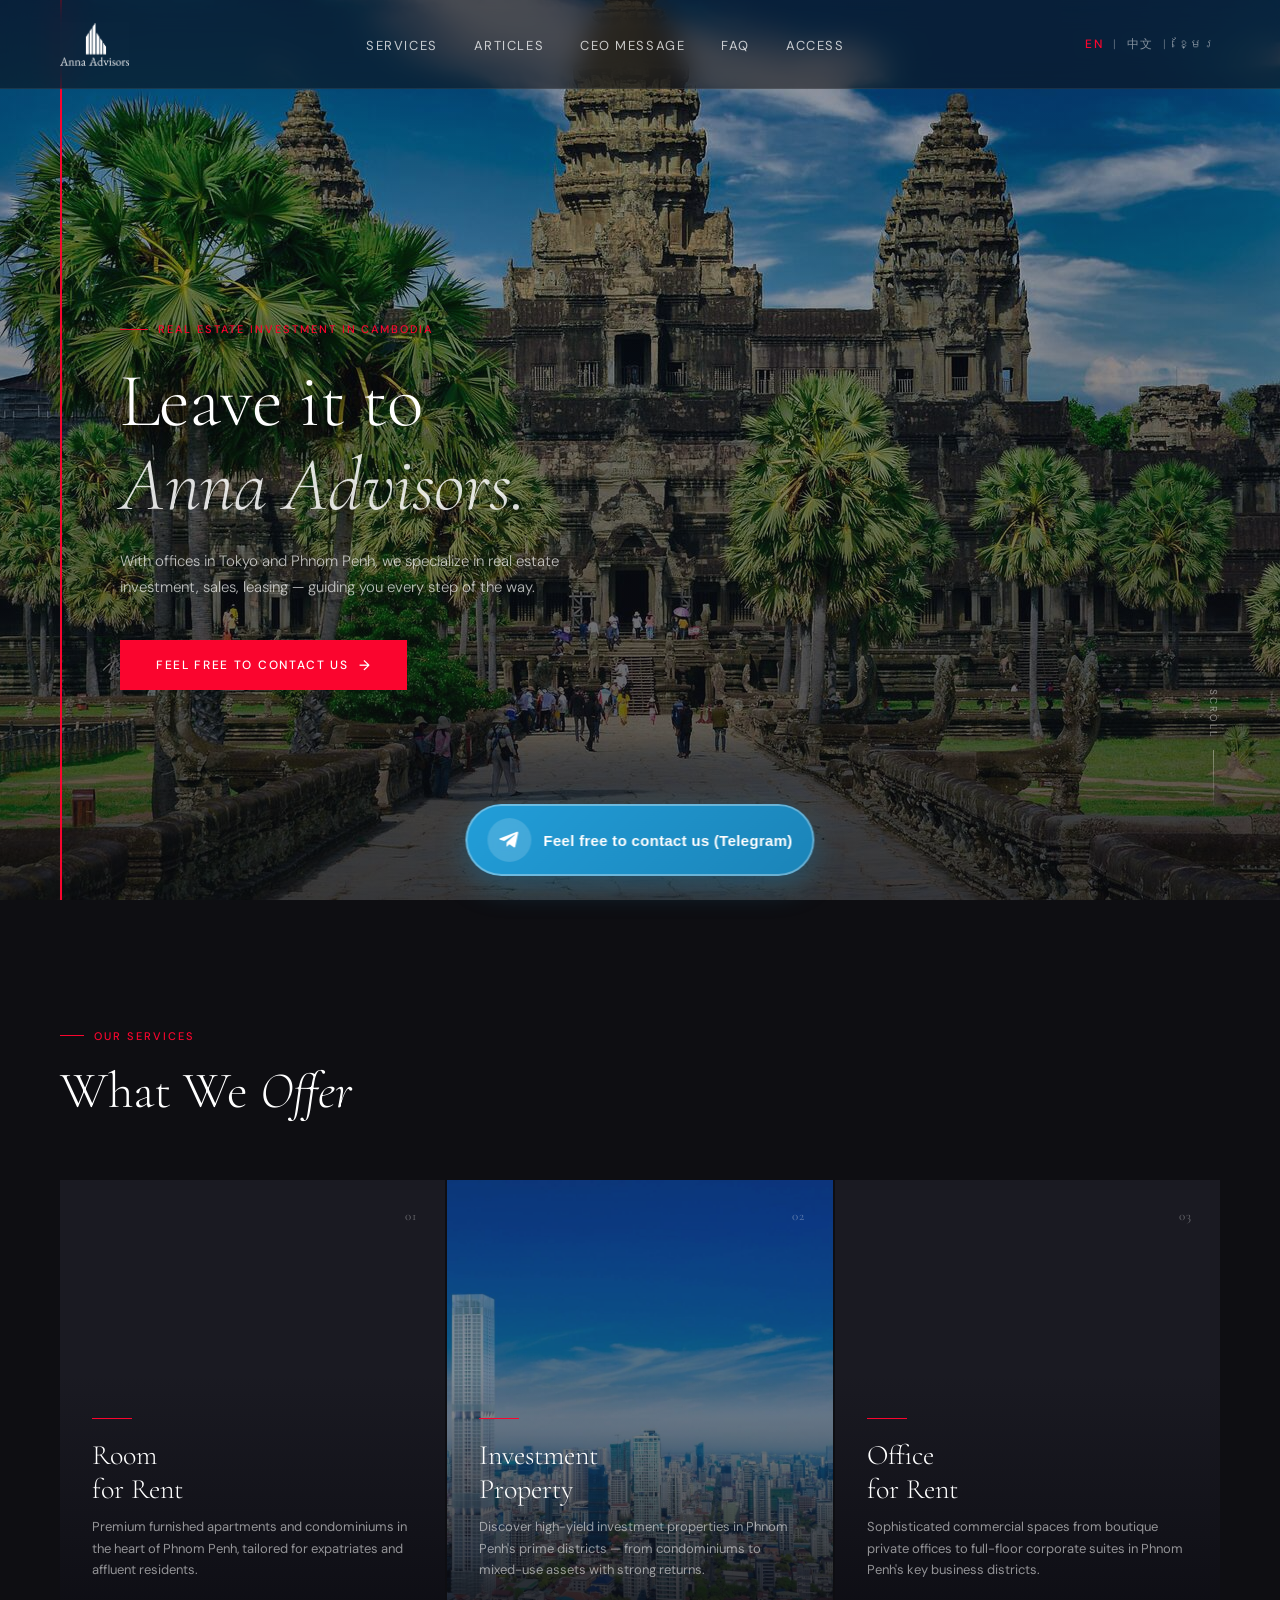
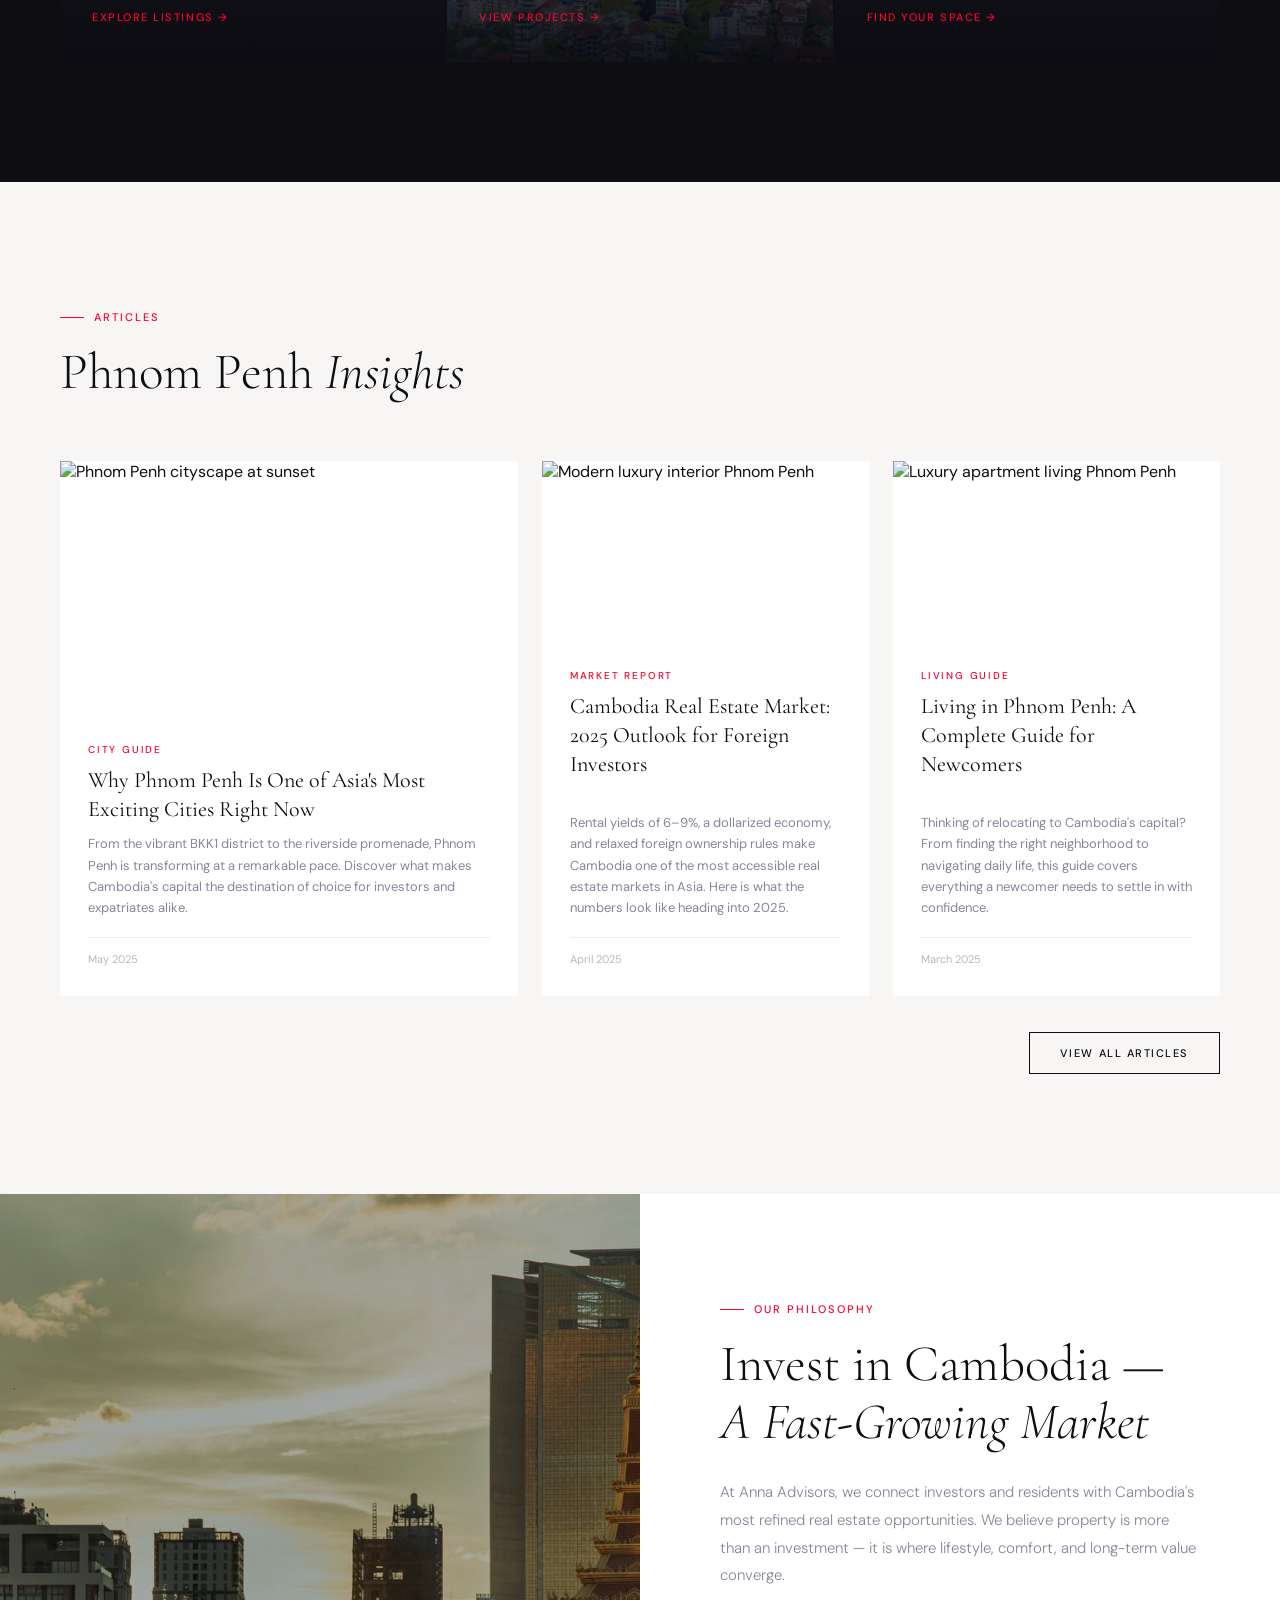
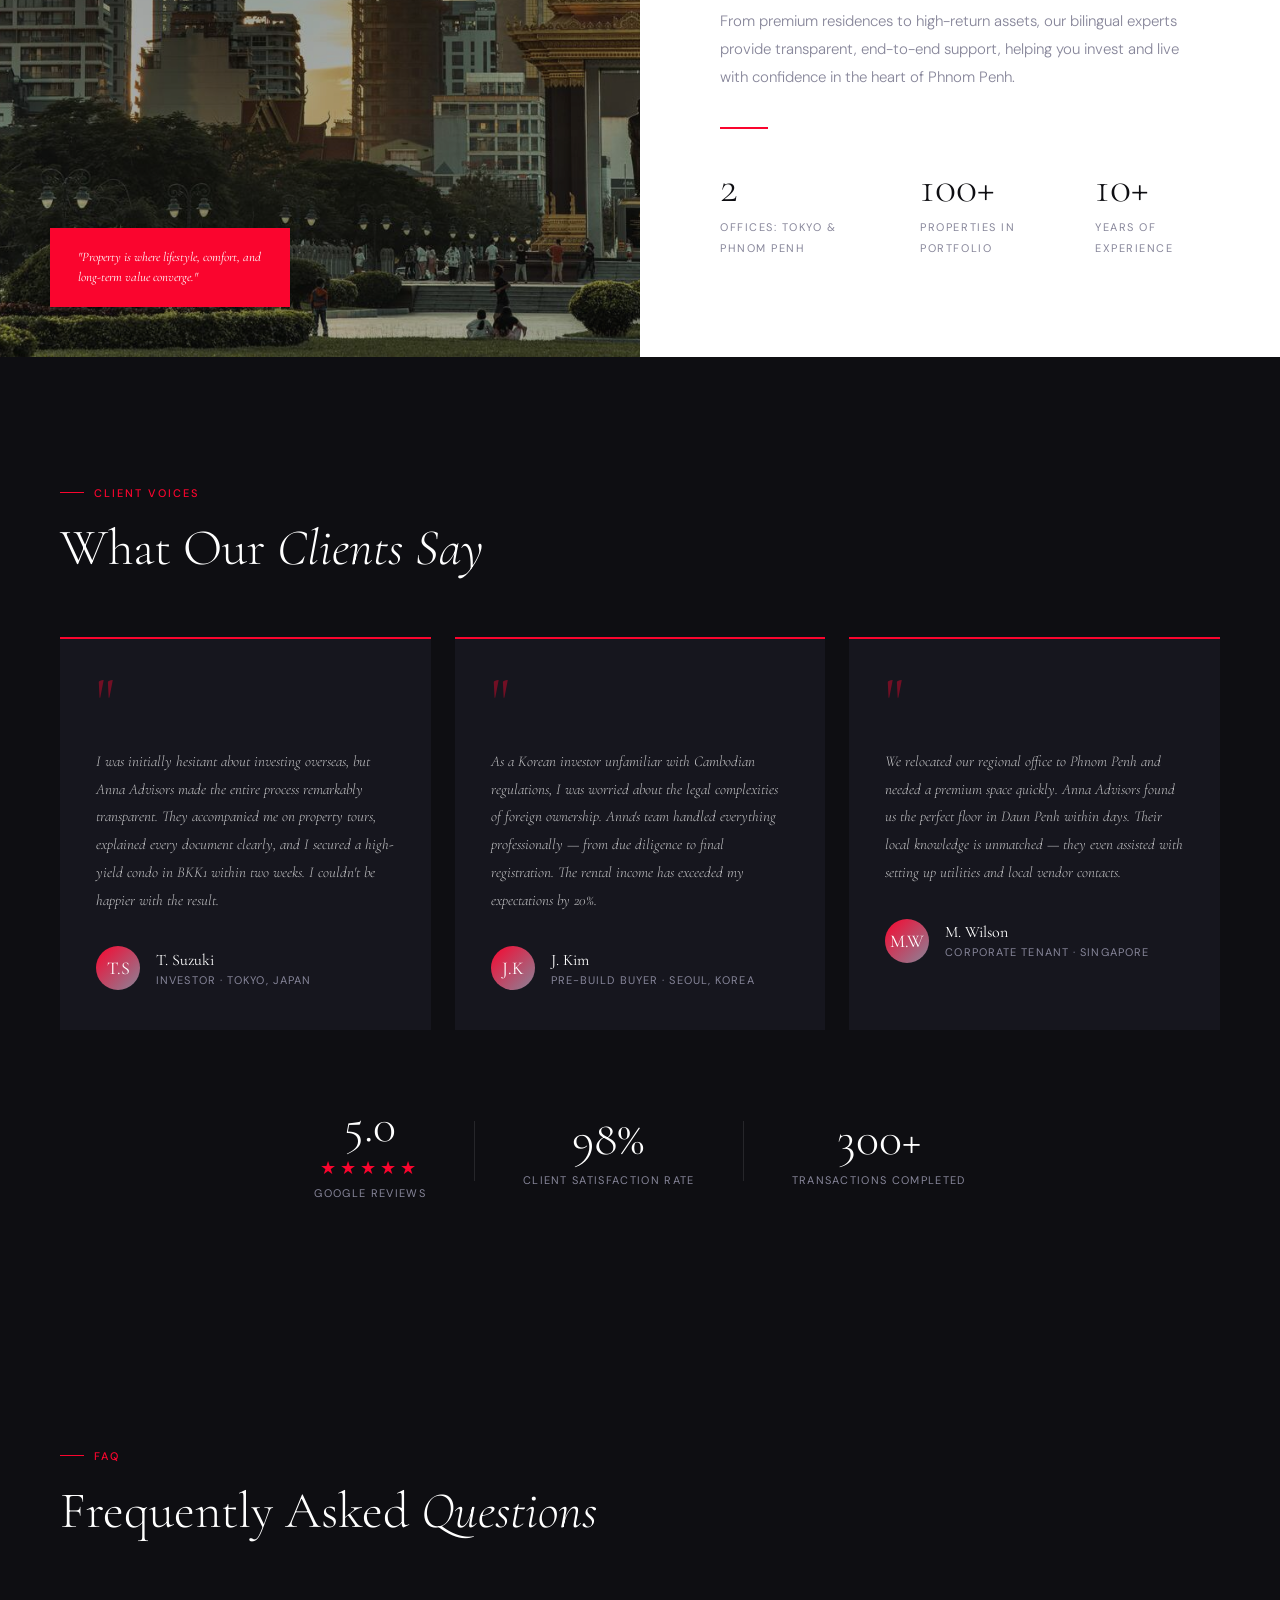
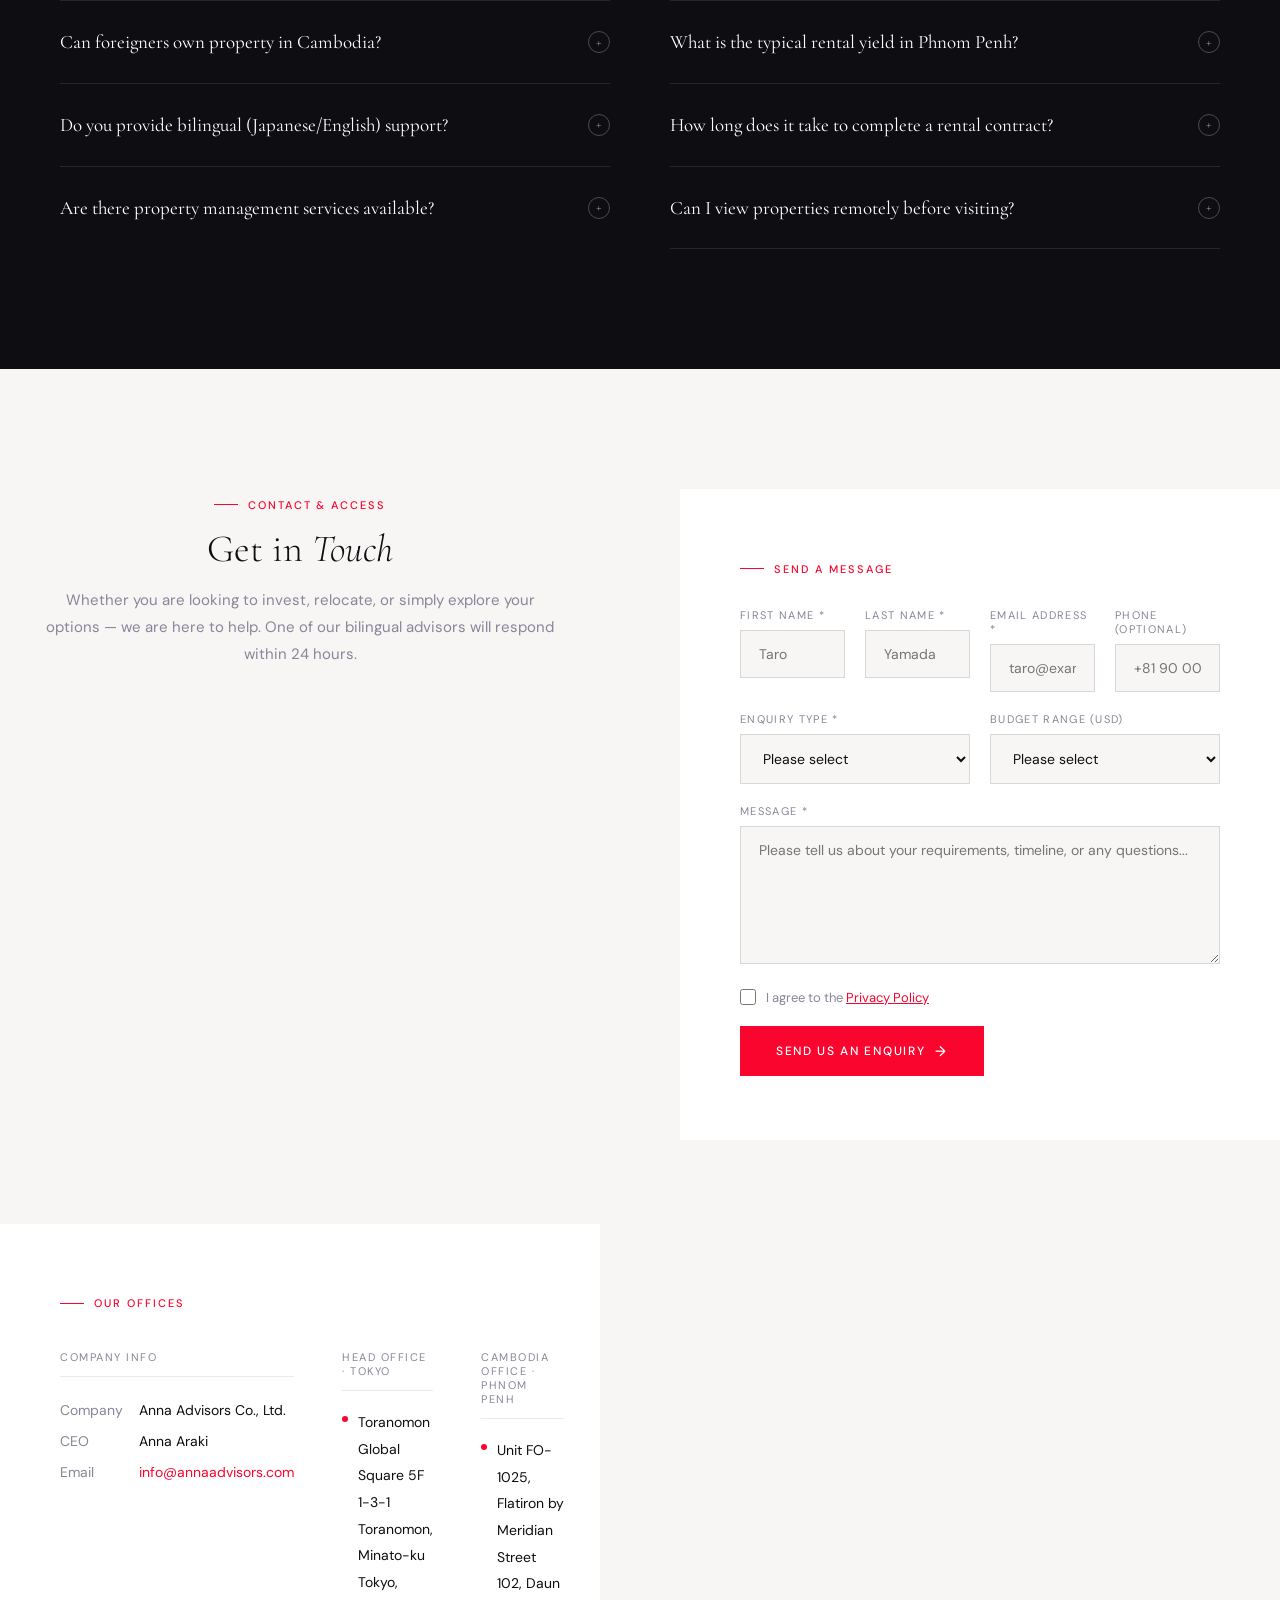
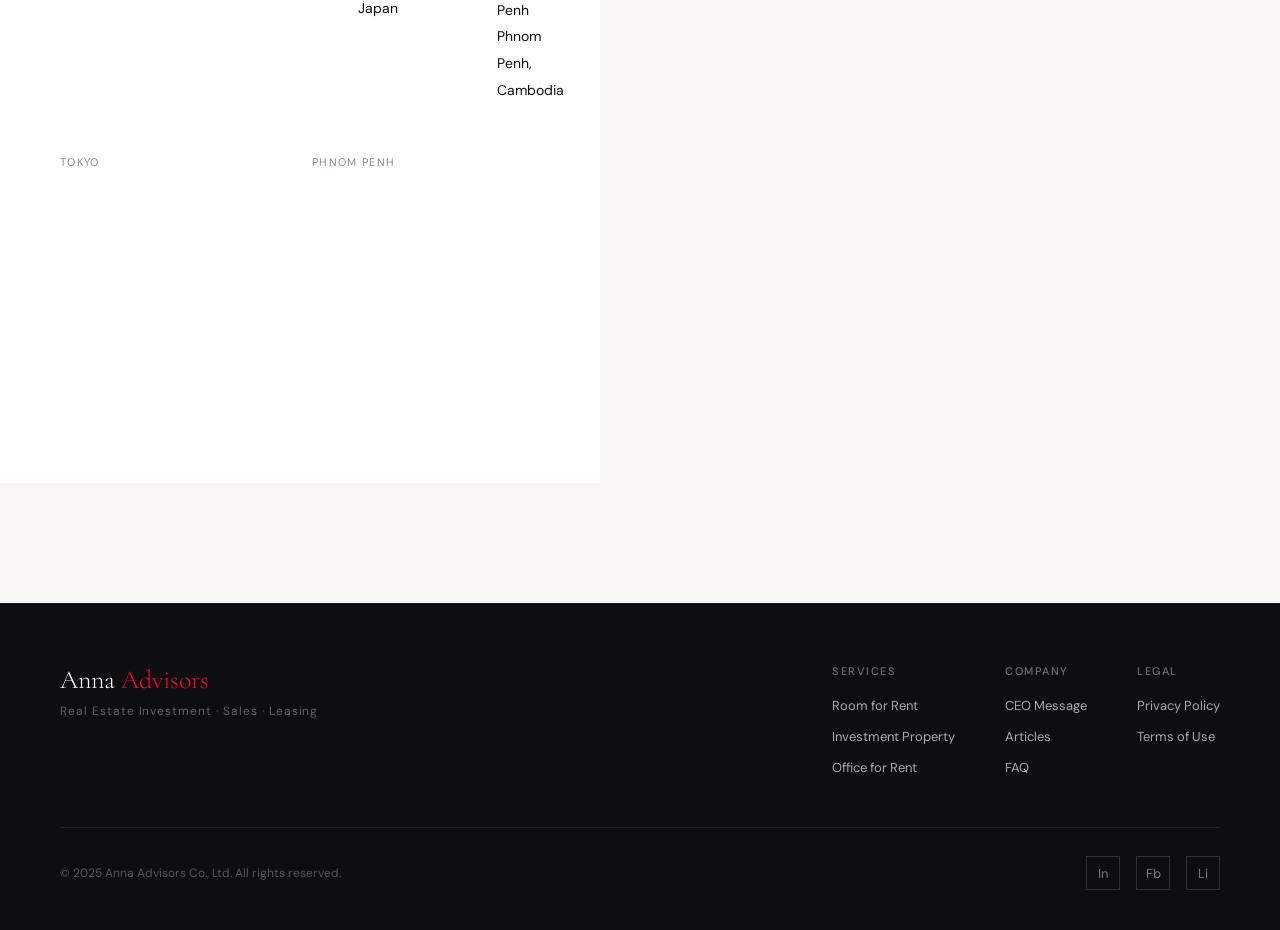
==== index.html @ acb855d9 "Update index.html" ====
<!DOCTYPE html>
<html lang="en" id="html-root">
<head>
<meta charset="UTF-8">
<meta name="viewport" content="width=device-width, initial-scale=1.0">
<title>Anna Advisors | Real Estate Investment in Cambodia — Phnom Penh</title>
<meta name="description" content="Anna Advisors — Real estate investment, sales and leasing in Phnom Penh, Cambodia. Bilingual experts with offices in Tokyo and Phnom Penh.">
<meta name="keywords" content="Cambodia real estate, Phnom Penh property, investment property Cambodia, room for rent Phnom Penh, office for rent Cambodia, Anna Advisors">
<meta name="robots" content="index, follow">
<meta name="author" content="Anna Advisors Co., Ltd.">
<meta property="og:type" content="website">
<meta property="og:url" content="https://isseis-maker.github.io/annaadvisors/">
<meta property="og:title" content="Anna Advisors | Real Estate Investment in Cambodia">
<meta property="og:description" content="With offices in Tokyo and Phnom Penh, Anna Advisors specializes in real estate investment, sales, and leasing in Cambodia.">
<meta property="og:image" content="https://isseis-maker.github.io/annaadvisors/og-image.jpg">
<meta property="og:locale" content="en_US">
<meta property="og:locale:alternate" content="ja_JP">
<meta property="og:locale:alternate" content="km_KH">
<meta name="twitter:card" content="summary_large_image">
<meta name="twitter:title" content="Anna Advisors | Real Estate Investment in Cambodia">
<meta name="twitter:description" content="Premium real estate investment, sales and leasing in Phnom Penh. Bilingual experts in Tokyo & Phnom Penh.">
<meta name="twitter:image" content="https://isseis-maker.github.io/annaadvisors/og-image.jpg">
<link rel="canonical" href="https://isseis-maker.github.io/annaadvisors/">
<link rel="preconnect" href="https://fonts.googleapis.com">
<link href="https://fonts.googleapis.com/css2?family=Hanuman:wght@300;400;700&display=swap" rel="stylesheet">

<link href="https://fonts.googleapis.com/css2?family=Cormorant+Garamond:ital,wght@0,300;0,400;0,600;1,300;1,400&family=DM+Sans:wght@300;400;500&display=swap" rel="stylesheet">
<style>
  *, *::before, *::after { box-sizing: border-box; margin: 0; padding: 0; }

  :root {
    --red: #fa052e;
    --gray: #87869a;
    --white: #ffffff;
    --dark: #0e0e12;
    --dark2: #1a1a22;
    --light-bg: #f7f6f4;
    --serif: 'Cormorant Garamond', Georgia, serif;
    --sans: 'DM Sans', sans-serif;
  }

  html { scroll-behavior: smooth; }

  body {
    font-family: var(--sans);
    background: var(--white);
    color: var(--dark);
    overflow-x: hidden;
  }

  /* ── NAV ── */
  nav {
    position: fixed; top: 0; left: 0; width: 100%; z-index: 100;
    display: flex; align-items: center; justify-content: space-between;
    padding: 22px 60px;
    background: rgba(14,14,18,0.55);
    backdrop-filter: blur(14px);
    border-bottom: 1px solid rgba(255,255,255,0.08);
  }
  .nav-logo {
    font-family: var(--serif);
    font-size: 22px;
    font-weight: 600;
    color: var(--white);
    letter-spacing: 0.04em;
    text-decoration: none;
  }
  .nav-logo span { color: var(--red); }
  .nav-links { display: flex; gap: 36px; list-style: none; }
  .nav-links a {
    font-family: var(--sans);
    font-size: 13px;
    font-weight: 400;
    letter-spacing: 0.12em;
    text-transform: uppercase;
    color: rgba(255,255,255,0.75);
    text-decoration: none;
    transition: color 0.2s;
  }
  .nav-links a:hover { color: var(--white); }
  .nav-lang {
    font-size: 12px;
    letter-spacing: 0.1em;
    color: rgba(255,255,255,0.5);
    font-family: var(--sans);
    cursor: pointer;
  }
  .nav-lang span { color: var(--red); }

  /* ── HERO ── */
  .hero {
    position: relative;
    height: 100vh;
    min-height: 700px;
    display: flex;
    align-items: flex-end;
    overflow: hidden;
  }
  .hero-bg {
    position: absolute; inset: 0;
    background:
      linear-gradient(to bottom, rgba(10,10,16,0.3) 0%, rgba(10,10,16,0.7) 100%),
      url('[data-uri]') center/cover no-repeat;
    transform: scale(1.04);
    animation: heroZoom 14s ease-out forwards;
  }
  @keyframes heroZoom {
    from { transform: scale(1.08); }
    to   { transform: scale(1.0); }
  }
  .hero-accent-line {
    position: absolute; top: 0; left: 60px;
    width: 2px; height: 0;
    background: var(--red);
    animation: lineGrow 1.4s 0.4s ease forwards;
  }
  @keyframes lineGrow {
    to { height: 100%; }
  }
  .hero-content {
    position: relative;
    padding: 0 60px 90px;
    max-width: 820px;
    opacity: 0;
    transform: translateY(30px);
    animation: fadeUp 1s 0.6s ease forwards;
  }
  @keyframes fadeUp {
    to { opacity: 1; transform: translateY(0); }
  }
  .hero-tag {
    display: inline-flex; align-items: center; gap: 10px;
    font-size: 11px;
    letter-spacing: 0.18em;
    text-transform: uppercase;
    color: var(--red);
    font-family: var(--sans);
    font-weight: 500;
    margin-bottom: 24px;
  }
  .hero-tag::before {
    content: '';
    display: block;
    width: 28px; height: 1px;
    background: var(--red);
  }
  .hero h1 {
    font-family: var(--serif);
    font-size: clamp(42px, 6vw, 76px);
    font-weight: 300;
    line-height: 1.1;
    color: var(--white);
    margin-bottom: 20px;
    letter-spacing: -0.01em;
  }
  .hero h1 em {
    font-style: italic;
    font-weight: 300;
    color: rgba(255,255,255,0.85);
  }
  .hero p {
    font-size: 15px;
    font-weight: 300;
    line-height: 1.75;
    color: rgba(255,255,255,0.7);
    max-width: 520px;
    margin-bottom: 40px;
  }
  .btn-primary {
    display: inline-flex; align-items: center; gap: 10px;
    padding: 16px 36px;
    background: var(--red);
    color: var(--white);
    font-family: var(--sans);
    font-size: 12px;
    font-weight: 500;
    letter-spacing: 0.14em;
    text-transform: uppercase;
    text-decoration: none;
    border: none; cursor: pointer;
    transition: background 0.25s, transform 0.2s;
  }
  .btn-primary:hover { background: #c8042a; transform: translateX(3px); }
  .btn-primary::after {
    content: '→';
    font-size: 14px;
    transition: transform 0.2s;
  }
  .btn-primary:hover::after { transform: translateX(4px); }

  .hero-scroll {
    position: absolute;
    right: 60px; bottom: 90px;
    display: flex; flex-direction: column; align-items: center; gap: 12px;
    opacity: 0;
    animation: fadeUp 1s 1.2s ease forwards;
  }
  .hero-scroll span {
    font-size: 10px;
    letter-spacing: 0.2em;
    text-transform: uppercase;
    color: rgba(255,255,255,0.45);
    writing-mode: vertical-rl;
    font-family: var(--sans);
  }
  .scroll-line {
    width: 1px; height: 60px;
    background: linear-gradient(to bottom, rgba(255,255,255,0.4), transparent);
    animation: scrollPulse 2s 1.5s ease-in-out infinite;
  }
  @keyframes scrollPulse {
    0%, 100% { opacity: 0.4; }
    50% { opacity: 1; }
  }

  /* ── SECTION BASE ── */
  section { padding: 120px 60px; }
  .section-label {
    display: inline-flex; align-items: center; gap: 10px;
    font-size: 11px;
    letter-spacing: 0.18em;
    text-transform: uppercase;
    color: var(--red);
    font-family: var(--sans);
    font-weight: 500;
    margin-bottom: 20px;
  }
  .section-label::before {
    content: '';
    width: 24px; height: 1px;
    background: var(--red);
  }
  .section-title {
    font-family: var(--serif);
    font-size: clamp(36px, 4vw, 56px);
    font-weight: 300;
    line-height: 1.12;
    color: var(--dark);
    margin-bottom: 16px;
  }
  .section-title em { font-style: italic; }

  /* ── SERVICE ── */
  #service { background: var(--dark); }
  #service .section-title { color: var(--white); }
  #service .section-label { color: var(--red); }
  .service-grid {
    display: grid;
    grid-template-columns: repeat(3, 1fr);
    gap: 2px;
    margin-top: 60px;
  }
  .service-card {
    position: relative;
    overflow: hidden;
    aspect-ratio: 4/5;
    cursor: pointer;
    display: flex; flex-direction: column; justify-content: flex-end;
    padding: 36px 32px;
    text-decoration: none;
    background: var(--dark2);
    transition: transform 0.4s ease;
  }
  .service-card:hover { transform: scale(1.01); }
  .service-card-img {
    position: absolute; inset: 0;
    background-size: cover;
    background-position: center;
    transition: transform 0.6s ease, opacity 0.4s;
    opacity: 0.55;
  }
  .service-card:hover .service-card-img {
    transform: scale(1.06);
    opacity: 0.7;
  }
  .service-card-overlay {
    position: absolute; inset: 0;
    background: linear-gradient(to top, rgba(10,10,16,0.9) 0%, transparent 60%);
  }
  .service-card-num {
    position: absolute; top: 28px; right: 28px;
    font-family: var(--serif);
    font-size: 13px;
    color: rgba(255,255,255,0.35);
    letter-spacing: 0.08em;
  }
  .service-card-body { position: relative; }
  .service-card-icon {
    width: 40px; height: 1px;
    background: var(--red);
    margin-bottom: 20px;
    transition: width 0.3s;
  }
  .service-card:hover .service-card-icon { width: 60px; }
  .service-card h3 {
    font-family: var(--serif);
    font-size: 28px;
    font-weight: 300;
    color: var(--white);
    line-height: 1.2;
    margin-bottom: 10px;
  }
  .service-card p {
    font-size: 13px;
    color: rgba(255,255,255,0.55);
    line-height: 1.65;
    margin-bottom: 24px;
  }
  .service-card-link {
    display: inline-flex; align-items: center; gap: 8px;
    font-size: 11px;
    letter-spacing: 0.14em;
    text-transform: uppercase;
    color: var(--red);
    font-family: var(--sans);
    font-weight: 500;
    transition: gap 0.2s;
  }
  .service-card:hover .service-card-link { gap: 14px; }

  /* ── ARTICLE ── */
  #article { background: var(--light-bg); }
  .article-grid {
    display: grid;
    grid-template-columns: 1.4fr 1fr 1fr;
    gap: 24px;
    margin-top: 60px;
  }
  .article-card {
    background: var(--white);
    text-decoration: none;
    color: var(--dark);
    display: flex; flex-direction: column;
    transition: transform 0.3s;
    overflow: hidden;
  }
  .article-card:hover { transform: translateY(-4px); }
  .article-thumb {
    aspect-ratio: 16/9;
    background-size: cover;
    background-position: center;
    overflow: hidden;
  }
  .article-thumb img {
    width: 100%; height: 100%;
    object-fit: cover;
    transition: transform 0.5s;
  }
  .article-card:hover .article-thumb img { transform: scale(1.05); }
  .article-body { padding: 24px 28px 30px; flex: 1; display: flex; flex-direction: column; }
  .article-cat {
    font-size: 10px;
    letter-spacing: 0.18em;
    text-transform: uppercase;
    color: var(--red);
    font-weight: 500;
    margin-bottom: 10px;
  }
  .article-body h4 {
    font-family: var(--serif);
    font-size: 22px;
    font-weight: 400;
    line-height: 1.3;
    margin-bottom: 10px;
    flex: 1;
  }
  .article-body p {
    font-size: 13px;
    color: var(--gray);
    line-height: 1.65;
    margin-bottom: 18px;
  }
  .article-date {
    font-size: 11px;
    color: rgba(135,134,154,0.6);
    border-top: 1px solid rgba(0,0,0,0.07);
    padding-top: 14px;
  }
  .article-more {
    text-align: right;
    margin-top: 36px;
  }
  .btn-outline {
    display: inline-flex; align-items: center; gap: 8px;
    padding: 13px 30px;
    border: 1px solid var(--dark);
    color: var(--dark);
    font-family: var(--sans);
    font-size: 11px;
    font-weight: 500;
    letter-spacing: 0.14em;
    text-transform: uppercase;
    text-decoration: none;
    transition: background 0.25s, color 0.25s;
  }
  .btn-outline:hover { background: var(--dark); color: var(--white); }

  /* ── CONCEPT ── */
  #concept {
    background: var(--white);
    display: grid;
    grid-template-columns: 1fr 1fr;
    gap: 0;
    padding: 0;
  }
  .concept-visual {
    position: relative;
    min-height: 640px;
    background: url('[data-uri]') center/cover no-repeat;
    overflow: hidden;
  }
  .concept-visual::after {
    content: '';
    position: absolute; inset: 0;
    background: rgba(14,14,18,0.35);
  }
  .concept-badge {
    position: absolute; bottom: 50px; left: 50px; z-index: 2;
    background: var(--red);
    color: var(--white);
    padding: 20px 28px;
    font-family: var(--serif);
    font-size: 13px;
    font-style: italic;
    max-width: 240px;
    line-height: 1.5;
  }
  .concept-text {
    padding: 100px 80px;
    display: flex; flex-direction: column; justify-content: center;
  }
  .concept-text .section-title { margin-bottom: 28px; }
  .concept-text p {
    font-size: 15px;
    color: var(--gray);
    line-height: 1.85;
    font-weight: 300;
  }
  .concept-divider {
    width: 48px; height: 2px;
    background: var(--red);
    margin: 36px 0;
  }
  .concept-stats {
    display: flex; gap: 50px;
  }
  .concept-stat span:first-child {
    display: block;
    font-family: var(--serif);
    font-size: 44px;
    font-weight: 300;
    color: var(--dark);
    line-height: 1;
    margin-bottom: 6px;
  }
  .concept-stat span:last-child {
    font-size: 11px;
    letter-spacing: 0.14em;
    text-transform: uppercase;
    color: var(--gray);
  }

  /* ── FAQ ── */
  #faq { background: var(--dark); }
  #faq .section-title { color: var(--white); }
  .faq-grid {
    display: grid;
    grid-template-columns: 1fr 1fr;
    gap: 0 60px;
    margin-top: 60px;
  }
  .faq-item {
    border-top: 1px solid rgba(255,255,255,0.1);
    padding: 28px 0;
    cursor: pointer;
  }
  .faq-item:last-child { border-bottom: 1px solid rgba(255,255,255,0.1); }
  .faq-q {
    display: flex; justify-content: space-between; align-items: start; gap: 16px;
    font-family: var(--serif);
    font-size: 19px;
    font-weight: 400;
    color: var(--white);
    line-height: 1.35;
    margin-bottom: 0;
    transition: color 0.2s;
  }
  .faq-item.open .faq-q { color: var(--red); }
  .faq-toggle {
    flex-shrink: 0;
    width: 22px; height: 22px;
    border: 1px solid rgba(255,255,255,0.25);
    border-radius: 50%;
    display: flex; align-items: center; justify-content: center;
    font-size: 14px;
    color: rgba(255,255,255,0.5);
    margin-top: 2px;
    transition: background 0.2s, border-color 0.2s, color 0.2s, transform 0.3s;
  }
  .faq-item.open .faq-toggle {
    background: var(--red);
    border-color: var(--red);
    color: var(--white);
    transform: rotate(45deg);
  }
  .faq-a {
    font-size: 14px;
    color: rgba(255,255,255,0.5);
    line-height: 1.75;
    max-height: 0;
    overflow: hidden;
    transition: max-height 0.4s ease, margin-top 0.3s;
    font-weight: 300;
  }
  .faq-item.open .faq-a {
    max-height: 200px;
    margin-top: 14px;
  }

  /* ── ACCESS ── */
  #access {
    background: var(--light-bg);
    display: grid;
    grid-template-columns: 1fr 1fr;
    gap: 80px;
    align-items: start;
  }
  #access .section-label { margin-bottom: 16px; }
  #access .section-title { font-size: clamp(30px, 3vw, 44px); margin-bottom: 36px; }
  .access-info { display: flex; flex-direction: column; gap: 28px; }
  .access-office {}
  .access-office-name {
    font-family: var(--serif);
    font-size: 20px;
    font-weight: 400;
    margin-bottom: 10px;
    display: flex; align-items: center; gap: 10px;
  }
  .office-dot {
    width: 6px; height: 6px;
    border-radius: 50%;
    background: var(--red);
    flex-shrink: 0;
  }
  .access-office p {
    font-size: 14px;
    color: var(--gray);
    line-height: 1.75;
    margin-left: 16px;
  }
  .access-map {
    width: 100%;
    aspect-ratio: 4/3;
    background: #d4d0cc;
    position: relative;
    overflow: hidden;
  }
  .map-placeholder {
    width: 100%; height: 100%;
    display: flex; flex-direction: column; align-items: center; justify-content: center;
    gap: 12px;
    background: url('https://images.unsplash.com/photo-1506905925346-21bda4d32df4?w=900&q=80') center/cover;
    position: relative;
  }
  .map-placeholder::after {
    content: '';
    position: absolute; inset: 0;
    background: rgba(14,14,18,0.3);
  }
  .map-pin {
    position: relative; z-index: 1;
    background: var(--red);
    color: var(--white);
    padding: 10px 20px;
    font-size: 12px;
    letter-spacing: 0.1em;
    text-transform: uppercase;
    font-weight: 500;
  }

  /* ── FOOTER ── */
  footer {
    background: var(--dark);
    padding: 60px 60px 40px;
    border-top: 1px solid rgba(255,255,255,0.06);
  }
  .footer-top {
    display: flex; justify-content: space-between; align-items: start;
    margin-bottom: 50px;
  }
  .footer-logo {
    font-family: var(--serif);
    font-size: 26px;
    font-weight: 300;
    color: var(--white);
  }
  .footer-logo span { color: var(--red); }
  .footer-tagline {
    font-size: 12px;
    color: rgba(255,255,255,0.35);
    margin-top: 8px;
    letter-spacing: 0.08em;
  }
  .footer-links {
    display: flex; gap: 50px;
  }
  .footer-col h5 {
    font-size: 11px;
    letter-spacing: 0.14em;
    text-transform: uppercase;
    color: rgba(255,255,255,0.4);
    margin-bottom: 16px;
    font-weight: 500;
  }
  .footer-col ul { list-style: none; display: flex; flex-direction: column; gap: 10px; }
  .footer-col a {
    font-size: 13px;
    color: rgba(255,255,255,0.65);
    text-decoration: none;
    transition: color 0.2s;
  }
  .footer-col a:hover { color: var(--white); }
  .footer-bottom {
    border-top: 1px solid rgba(255,255,255,0.08);
    padding-top: 28px;
    display: flex; justify-content: space-between; align-items: center;
  }
  .footer-copy {
    font-size: 12px;
    color: rgba(255,255,255,0.3);
  }
  .footer-social { display: flex; gap: 16px; }
  .social-btn {
    width: 34px; height: 34px;
    border: 1px solid rgba(255,255,255,0.15);
    display: flex; align-items: center; justify-content: center;
    color: rgba(255,255,255,0.45);
    font-size: 13px;
    text-decoration: none;
    transition: border-color 0.2s, color 0.2s;
  }
  .social-btn:hover { border-color: var(--red); color: var(--red); }

  /* ── ANIMATIONS ── */
  .reveal {
    opacity: 0;
    transform: translateY(24px);
    transition: opacity 0.7s ease, transform 0.7s ease;
  }
  .reveal.visible {
    opacity: 1;
    transform: none;
  }

  /* ═══════════════════════════════════════
     RESPONSIVE — TABLET (max 1024px)
  ═══════════════════════════════════════ */
  @media (max-width: 1024px) {
    nav { padding: 18px 32px; }
    .nav-links { gap: 22px; }
    section { padding: 90px 40px; }

    .service-grid { grid-template-columns: repeat(3, 1fr); gap: 2px; }
    .service-card { aspect-ratio: 3/4; }

    .article-grid { grid-template-columns: 1fr 1fr; gap: 18px; }
    .article-grid .article-card:first-child { grid-column: 1 / -1; }

    #concept { grid-template-columns: 1fr 1fr; }
    .concept-visual { min-height: 420px; }
    .concept-text { padding: 70px 40px; }

    #access { grid-template-columns: 1fr; gap: 50px; padding: 90px 40px; }

    .faq-grid { grid-template-columns: 1fr; gap: 0; }

    footer { padding: 50px 40px 32px; }
    .footer-top { flex-direction: column; gap: 36px; }
    .footer-links { flex-wrap: wrap; gap: 32px; }
  }

  /* ═══════════════════════════════════════
     RESPONSIVE — MOBILE (max 768px)
  ═══════════════════════════════════════ */
  @media (max-width: 768px) {

    /* NAV */
    nav { padding: 16px 20px; }
    .nav-links { display: none; }
    .nav-lang { font-size: 12px; }
    .hero-accent-line { left: 20px; }

    /* HERO */
    .hero-content { padding: 0 20px 70px; }
    .hero h1 { font-size: clamp(34px, 9vw, 52px); }
    .hero p { font-size: 14px; }
    .hero-scroll { display: none; }

    /* SECTIONS */
    section { padding: 72px 20px; }
    .section-title { font-size: clamp(28px, 7vw, 40px); }

    /* SERVICE */
    .service-grid { grid-template-columns: repeat(3, 1fr); gap: 2px; }
    .service-card { aspect-ratio: 3/4; padding: 22px 18px; }
    .service-card h3 { font-size: 20px; }

    /* ARTICLE */
    .article-grid {
      grid-template-columns: 1fr;
      gap: 16px;
    }
    .article-grid .article-card:first-child { grid-column: auto; }

    /* CONCEPT */
    #concept {
      grid-template-columns: 1fr 1fr;
      display: grid;
    }
    .concept-visual { min-height: 320px; }
    .concept-badge { left: 20px; bottom: 20px; font-size: 12px; padding: 14px 18px; max-width: 200px; }
    .concept-text { padding: 52px 20px; }
    .concept-stats { flex-direction: column; gap: 24px; }
    .concept-stat span:first-child { font-size: 36px; }

    /* FAQ */
    #faq { padding: 72px 20px; }
    .faq-grid { grid-template-columns: 1fr; }
    .faq-q { font-size: 16px; }

    /* ACCESS */
    #access {
      grid-template-columns: 1fr;
      display: block;
      padding: 72px 20px;
    }
    .access-info { margin-bottom: 40px; }
    .access-map { display: flex; flex-direction: column; gap: 16px; }
    .access-map iframe { height: 200px !important; }

    /* FOOTER */
    footer { padding: 48px 20px 28px; }
    .footer-top { flex-direction: column; gap: 28px; }
    .footer-links { flex-direction: column; gap: 24px; }
    .footer-bottom { flex-direction: column; gap: 16px; text-align: center; }

    /* BUTTONS */
    .btn-primary { padding: 14px 28px; font-size: 11px; }
  }

  /* ═══════════════════════════════════════
     RESPONSIVE — SMALL MOBILE (max 480px)
  ═══════════════════════════════════════ */
  @media (max-width: 480px) {
    .hero h1 { font-size: 32px; }
    .service-grid { grid-template-columns: 1fr !important; }
    .service-card { aspect-ratio: 4/3; }
    #concept { grid-template-columns: 1fr !important; display: block !important; }
    .concept-visual { min-height: 220px; }

    /* ハンバーガーメニュー表示 */
    .nav-hamburger {
      display: flex;
      flex-direction: column;
      gap: 5px;
      cursor: pointer;
      padding: 4px;
    }
    .nav-hamburger span {
      display: block;
      width: 22px; height: 2px;
      background: var(--white);
      transition: all 0.3s;
    }
  }


  /* モバイルナビ展開 */
  @media (max-width: 768px) {
    .nav-hamburger { display: flex !important; }
    .nav-links.nav-open {
      display: flex !important;
      flex-direction: column;
      position: fixed;
      top: 0; left: 0; right: 0; bottom: 0;
      background: rgba(14,14,18,0.97);
      justify-content: center;
      align-items: center;
      gap: 36px;
      z-index: 99;
    }
    .nav-links.nav-open a { font-size: 20px; letter-spacing: 0.12em; }
  }


  .lang-btn {
    background: none; border: none; cursor: pointer;
    font-size: 12px; letter-spacing: 0.1em;
    color: rgba(255,255,255,0.5);
    font-family: var(--sans);
    padding: 2px 4px;
    transition: color 0.2s;
  }
  .lang-btn:hover { color: var(--white); }
  .lang-btn.active-lang { color: var(--red); font-weight: 500; }


  .cat-btn {
    background: none;
    border: 1px solid rgba(0,0,0,0.2);
    padding: 8px 18px;
    font-size: 12px;
    letter-spacing: 0.1em;
    text-transform: uppercase;
    font-family: var(--sans);
    color: var(--gray);
    cursor: pointer;
    transition: all 0.2s;
  }
  .cat-btn:hover,
  .cat-btn.active-cat { border-color: var(--red); color: var(--red); }
  @media (max-width: 768px) {
    #article-list-grid { grid-template-columns: 1fr !important; }
  }


  .subpage-topbar { height: 72px; width: 100%; }
  .subpage, .article-page { padding-bottom: 0; }

  .cat-btn{background:none;border:1px solid rgba(0,0,0,0.2);padding:8px 18px;font-size:12px;letter-spacing:0.1em;text-transform:uppercase;font-family:var(--sans);color:var(--gray);cursor:pointer;transition:all 0.2s;}
  .cat-btn:hover,.cat-btn.active-cat{border-color:var(--red);color:var(--red);}
  @media(max-width:768px){#article-list-grid{grid-template-columns:1fr!important;}}
  @media (max-width: 768px) {
    #access [style*="grid-template-columns:1fr 1fr 1fr 1fr"] { grid-template-columns: 1fr 1fr !important; }
    #access [style*="grid-template-columns:1fr 1fr 1fr"] { grid-template-columns: 1fr !important; }
    #access [style*="grid-template-columns:1fr 1fr"] { grid-template-columns: 1fr !important; }
    #access [style*="padding:64px 10%"] { padding: 48px 24px !important; }
  }
</style>
</head>
<body>

<!-- NAV -->
<nav id="main-nav">
  <a class="nav-logo logo-img" href="#"><img src="[data-uri]" alt="Anna Advisors" style="height:44px;width:auto;display:block;filter:brightness(0) invert(1);"></a>
  <ul class="nav-links">
    <li><a href="#service">Services</a></li>
    <li><a href="#article">Articles</a></li>
    <li><a href="#" onclick="openPage('page-ceo'); return false;">CEO Message</a></li>
    <li><a href="#faq">FAQ</a></li>
    <li><a href="#access">Access</a></li>
  </ul>
  <div class="nav-lang" style="display:flex;align-items:center;gap:6px;">
    <button class="lang-btn active-lang" data-lang="en" onclick="setLang('en')">EN</button>
    <span style="color:rgba(255,255,255,0.3);">|</span>
    <button class="lang-btn" data-lang="zh" onclick="setLang('zh')">中文</button>
    <span style="color:rgba(255,255,255,0.3);">|</span>
    <button class="lang-btn" data-lang="km" onclick="setLang('km')">ខ្មែរ</button>
  </div>
  <div class="nav-hamburger" onclick="this.classList.toggle('open'); document.querySelector('.nav-links').classList.toggle('nav-open')" style="display:none;">
    <span></span><span></span><span></span>
  </div>
</nav>

<!-- HERO -->
<section class="hero" id="hero">
  <div class="hero-bg"></div>
  <div class="hero-accent-line"></div>

  <div class="hero-content">
    <div class="hero-tag" id="hero-tag">Real Estate Investment in Cambodia</div>
    <h1 id="hero-h1">Leave it to<br><em>Anna Advisors.</em></h1>
    <p id="hero-p">With offices in Tokyo and Phnom Penh, we specialize in real estate investment, sales, leasing — guiding you every step of the way.</p>
    <a href="#access" class="btn-primary"><span id="hero-btn">Feel free to contact us</span></a>
  </div>

  <div class="hero-scroll">
    <span>Scroll</span>
    <div class="scroll-line"></div>
  </div>
</section>

<!-- SERVICE -->
<section id="service">
  <div class="reveal">
    <div class="section-label" id="service-label">Our Services</div>
    <h2 class="section-title" id="service-title">What We <em>Offer</em></h2>
  </div>

  <div class="service-grid reveal">
    <a href="https://asset-ocean.com/oversea_rentals/?post_area=213&price_up&price_down&construction_year_up&construction_year_down&post_kind=69,369&post_floor_plan" target="_blank" rel="noopener" class="service-card">
      <div class="service-card-img" style="background-image: url('https://images.unsplash.com/photo-1522708323590-d24dbb6b0267?w=900&q=80');"></div>
      <div class="service-card-overlay"></div>
      <div class="service-card-num">01</div>
      <div class="service-card-body">
        <div class="service-card-icon"></div>
        <h3 id="svc-h-0">Room<br>for Rent</h3>
        <p id="svc-p-0">Premium furnished apartments and condominiums in the heart of Phnom Penh, tailored for expatriates and affluent residents.</p>
        <div class="service-card-link" id="svc-link-0">Explore listings →</div>
      </div>
    </a>

    <a href="https://asset-ocean.com/oversea_estates/?post_area=213&price_up&price_down&yield_up&construction_year_up&construction_year_down&post_kind=69,72,369" target="_blank" rel="noopener" class="service-card">
      <div class="service-card-img" style="background-image: url('[data-uri]');"></div>
      <div class="service-card-overlay"></div>
      <div class="service-card-num">02</div>
      <div class="service-card-body">
        <div class="service-card-icon"></div>
        <h3 id="svc-h-1">Investment<br>Property</h3>
        <p id="svc-p-1">Discover high-yield investment properties in Phnom Penh's prime districts — from condominiums to mixed-use assets with strong returns.</p>
        <div class="service-card-link" id="svc-link-1">View projects →</div>
      </div>
    </a>

    <a href="https://asset-ocean.com/oversea_estates/?post_area=213&price_up&price_down&yield_up&construction_year_up&construction_year_down&post_kind=71" target="_blank" rel="noopener" class="service-card">
      <div class="service-card-img" style="background-image: url('https://images.unsplash.com/photo-1497366216548-37526070297c?w=900&q=80');"></div>
      <div class="service-card-overlay"></div>
      <div class="service-card-num">03</div>
      <div class="service-card-body">
        <div class="service-card-icon"></div>
        <h3 id="svc-h-2">Office<br>for Rent</h3>
        <p id="svc-p-2">Sophisticated commercial spaces from boutique private offices to full-floor corporate suites in Phnom Penh's key business districts.</p>
        <div class="service-card-link" id="svc-link-2">Find your space →</div>
      </div>
    </a>
  </div>
</section>

<!-- ARTICLE -->
<section id="article">
  <div class="reveal">
    <div class="section-label">Articles</div>
    <h2 class="section-title">Phnom Penh <em>Insights</em></h2>
  </div>

  <div class="article-grid reveal">
    <a href="#" onclick="openArticle('article-1'); return false;" class="article-card">
      <div class="article-thumb">
        <img src="https://images.unsplash.com/photo-1560179707-f14e90ef3623?w=900&q=80" alt="Phnom Penh cityscape at sunset">
      </div>
      <div class="article-body">
        <div class="article-cat">City Guide</div>
        <h4>Why Phnom Penh Is One of Asia's Most Exciting Cities Right Now</h4>
        <p>From the vibrant BKK1 district to the riverside promenade, Phnom Penh is transforming at a remarkable pace. Discover what makes Cambodia's capital the destination of choice for investors and expatriates alike.</p>
        <div class="article-date">May 2025</div>
      </div>
    </a>

    <a href="#" onclick="openArticle('article-2'); return false;" class="article-card">
      <div class="article-thumb">
        <img src="https://images.unsplash.com/photo-1551038247-3d9af20df552?w=800&q=80" alt="Modern luxury interior Phnom Penh">
      </div>
      <div class="article-body">
        <div class="article-cat">Market Report</div>
        <h4>Cambodia Real Estate Market: 2025 Outlook for Foreign Investors</h4>
        <p>Rental yields of 6–9%, a dollarized economy, and relaxed foreign ownership rules make Cambodia one of the most accessible real estate markets in Asia. Here is what the numbers look like heading into 2025.</p>
        <div class="article-date">April 2025</div>
      </div>
    </a>

    <a href="#" onclick="openArticle('article-3'); return false;" class="article-card">
      <div class="article-thumb">
        <img src="https://images.unsplash.com/photo-1493809842364-78817add7ffb?w=800&q=80" alt="Luxury apartment living Phnom Penh">
      </div>
      <div class="article-body">
        <div class="article-cat">Living Guide</div>
        <h4>Living in Phnom Penh: A Complete Guide for Newcomers</h4>
        <p>Thinking of relocating to Cambodia's capital? From finding the right neighborhood to navigating daily life, this guide covers everything a newcomer needs to settle in with confidence.</p>
        <div class="article-date">March 2025</div>
      </div>
    </a>
  </div>

  <div class="article-more reveal">
    <a href="#" class="btn-outline" id="article-btn" onclick="openPage('page-articles');return false;">View all articles</a>
  </div>
</section>

<!-- CONCEPT -->
<section id="concept">
  <div class="concept-visual">
    <div class="concept-badge">
      "Property is where lifestyle, comfort, and long-term value converge."
    </div>
  </div>

  <div class="concept-text">
    <div class="reveal">
      <div class="section-label" id="concept-label">Our Philosophy</div>
      <h2 class="section-title" id="concept-title">Invest in Cambodia —<br><em>A Fast-Growing Market</em></h2>
      <p id="concept-p1">At Anna Advisors, we connect investors and residents with Cambodia's most refined real estate opportunities. We believe property is more than an investment — it is where lifestyle, comfort, and long-term value converge.</p>
      <p id="concept-p2" style="margin-top: 18px;">From premium residences to high-return assets, our bilingual experts provide transparent, end-to-end support, helping you invest and live with confidence in the heart of Phnom Penh.</p>
      <div class="concept-divider"></div>
      <div class="concept-stats">
        <div class="concept-stat">
          <span id="stat1-num">2</span>
          <span id="stat1-lbl">Offices: Tokyo & Phnom Penh</span>
        </div>
        <div class="concept-stat">
          <span id="stat2-num">100+</span>
          <span id="stat2-lbl">Properties in Portfolio</span>
        </div>
        <div class="concept-stat">
          <span id="stat3-num">10+</span>
          <span id="stat3-lbl">Years of Experience</span>
        </div>
      </div>
    </div>
  </div>
</section>


<!-- VOICES -->
<section id="voices" style="background:var(--dark); padding:120px 60px;">
  <div class="reveal">
    <div class="section-label" id="voices-label" style="color:var(--red);">Client Voices</div>
    <h2 class="section-title" id="voices-title" style="color:var(--white);">What Our <em>Clients Say</em></h2>
  </div>

  <div class="reveal" style="display:grid; grid-template-columns:repeat(3,1fr); gap:24px; margin-top:60px;">

    <!-- Voice 1 -->
    <div style="background:#16161e; padding:40px 36px; position:relative; border-top:2px solid var(--red);">
      <div style="font-family:var(--serif); font-size:64px; line-height:0.7; color:var(--red); opacity:0.4; margin-bottom:24px;">"</div>
      <p style="font-size:15px; line-height:1.85; color:rgba(255,255,255,0.75); font-weight:300; margin-bottom:32px; font-family:var(--serif); font-style:italic;" id="v-text-0">
        I was initially hesitant about investing overseas, but Anna Advisors made the entire process remarkably transparent. They accompanied me on property tours, explained every document clearly, and I secured a high-yield condo in BKK1 within two weeks. I couldn't be happier with the result.
      </p>
      <div style="display:flex; align-items:center; gap:16px;">
        <div style="width:44px; height:44px; border-radius:50%; background:linear-gradient(135deg,#fa052e,#87869a); display:flex; align-items:center; justify-content:center; font-family:var(--serif); font-size:18px; color:var(--white); font-weight:400; flex-shrink:0;">T.S</div>
        <div>
          <div style="font-family:var(--serif); font-size:16px; color:var(--white);" id="v-name-0">T. Suzuki</div>
          <div style="font-size:11px; color:var(--gray); letter-spacing:0.1em; text-transform:uppercase; margin-top:3px;" id="v-role-0">Investor · Tokyo, Japan</div>
        </div>
      </div>
    </div>

    <!-- Voice 2 -->
    <div style="background:#16161e; padding:40px 36px; position:relative; border-top:2px solid var(--red);">
      <div style="font-family:var(--serif); font-size:64px; line-height:0.7; color:var(--red); opacity:0.4; margin-bottom:24px;">"</div>
      <p style="font-size:15px; line-height:1.85; color:rgba(255,255,255,0.75); font-weight:300; margin-bottom:32px; font-family:var(--serif); font-style:italic;" id="v-text-1">
        As a Korean investor unfamiliar with Cambodian regulations, I was worried about the legal complexities of foreign ownership. Anna's team handled everything professionally — from due diligence to final registration. The rental income has exceeded my expectations by 20%.
      </p>
      <div style="display:flex; align-items:center; gap:16px;">
        <div style="width:44px; height:44px; border-radius:50%; background:linear-gradient(135deg,#fa052e,#87869a); display:flex; align-items:center; justify-content:center; font-family:var(--serif); font-size:18px; color:var(--white); font-weight:400; flex-shrink:0;">J.K</div>
        <div>
          <div style="font-family:var(--serif); font-size:16px; color:var(--white);" id="v-name-1">J. Kim</div>
          <div style="font-size:11px; color:var(--gray); letter-spacing:0.1em; text-transform:uppercase; margin-top:3px;" id="v-role-1">Pre-build Buyer · Seoul, Korea</div>
        </div>
      </div>
    </div>

    <!-- Voice 3 -->
    <div style="background:#16161e; padding:40px 36px; position:relative; border-top:2px solid var(--red);">
      <div style="font-family:var(--serif); font-size:64px; line-height:0.7; color:var(--red); opacity:0.4; margin-bottom:24px;">"</div>
      <p style="font-size:15px; line-height:1.85; color:rgba(255,255,255,0.75); font-weight:300; margin-bottom:32px; font-family:var(--serif); font-style:italic;" id="v-text-2">
        We relocated our regional office to Phnom Penh and needed a premium space quickly. Anna Advisors found us the perfect floor in Daun Penh within days. Their local knowledge is unmatched — they even assisted with setting up utilities and local vendor contacts.
      </p>
      <div style="display:flex; align-items:center; gap:16px;">
        <div style="width:44px; height:44px; border-radius:50%; background:linear-gradient(135deg,#fa052e,#87869a); display:flex; align-items:center; justify-content:center; font-family:var(--serif); font-size:18px; color:var(--white); font-weight:400; flex-shrink:0;">M.W</div>
        <div>
          <div style="font-family:var(--serif); font-size:16px; color:var(--white);" id="v-name-2">M. Wilson</div>
          <div style="font-size:11px; color:var(--gray); letter-spacing:0.1em; text-transform:uppercase; margin-top:3px;" id="v-role-2">Corporate Tenant · Singapore</div>
        </div>
      </div>
    </div>

  </div>

  <!-- Star rating row -->
  <div class="reveal" style="display:flex; justify-content:center; align-items:center; gap:48px; margin-top:72px; flex-wrap:wrap;">
    <div style="text-align:center;">
      <div style="font-family:var(--serif); font-size:48px; font-weight:300; color:var(--white); line-height:1;">5.0</div>
      <div style="color:var(--red); font-size:18px; letter-spacing:4px; margin:6px 0;">★★★★★</div>
      <div style="font-size:11px; color:var(--gray); letter-spacing:0.12em; text-transform:uppercase;">Google Reviews</div>
    </div>
    <div style="width:1px; height:60px; background:rgba(255,255,255,0.1);"></div>
    <div style="text-align:center;">
      <div style="font-family:var(--serif); font-size:48px; font-weight:300; color:var(--white); line-height:1;">98%</div>
      <div style="font-size:11px; color:var(--gray); letter-spacing:0.12em; text-transform:uppercase; margin-top:10px;">Client Satisfaction Rate</div>
    </div>
    <div style="width:1px; height:60px; background:rgba(255,255,255,0.1);"></div>
    <div style="text-align:center;">
      <div style="font-family:var(--serif); font-size:48px; font-weight:300; color:var(--white); line-height:1;">300+</div>
      <div style="font-size:11px; color:var(--gray); letter-spacing:0.12em; text-transform:uppercase; margin-top:10px;">Transactions Completed</div>
    </div>
  </div>
</section>

<!-- FAQ -->
<section id="faq">
  <div class="reveal">
    <div class="section-label">FAQ</div>
    <h2 class="section-title">Frequently Asked <em>Questions</em></h2>
  </div>

  <div class="faq-grid reveal">
    <div class="faq-item">
      <div class="faq-q" id="faq-q-0">Can foreigners own property in Cambodia? <div class="faq-toggle">+</div></div>
      <div class="faq-a" id="faq-a-0">Foreigners can own condominiums (strata-title units) from the 1st floor upward with up to 70% of a building. Land ownership requires a Cambodian co-owner or a long-term lease structure. Our advisors will guide you through the most suitable approach.</div>
    </div>

    <div class="faq-item">
      <div class="faq-q" id="faq-q-1">What is the typical rental yield in Phnom Penh? <div class="faq-toggle">+</div></div>
      <div class="faq-a" id="faq-a-1">Prime areas such as BKK1 and Daun Penh typically yield between 6–9% annually, outperforming many Asian markets. Pre-build investments can offer even higher returns upon completion.</div>
    </div>

    <div class="faq-item">
      <div class="faq-q" id="faq-q-2">Do you provide bilingual (Japanese/English) support? <div class="faq-toggle">+</div></div>
      <div class="faq-a" id="faq-a-2">Yes. All of our advisors are bilingual in Japanese and English, and we provide full documentation and communication in both languages from search to contract signing.</div>
    </div>

    <div class="faq-item">
      <div class="faq-q" id="faq-q-3">How long does it take to complete a rental contract? <div class="faq-toggle">+</div></div>
      <div class="faq-a" id="faq-a-3">For rental properties, contracts are typically finalized within 1–2 weeks of finding the right unit. For purchases, the process takes 4–8 weeks including due diligence and legal review.</div>
    </div>

    <div class="faq-item">
      <div class="faq-q" id="faq-q-4">Are there property management services available? <div class="faq-toggle">+</div></div>
      <div class="faq-a" id="faq-a-4">We partner with trusted property management firms and can handle tenant sourcing, rent collection, maintenance coordination, and annual reporting on your behalf.</div>
    </div>

    <div class="faq-item">
      <div class="faq-q" id="faq-q-5">Can I view properties remotely before visiting? <div class="faq-toggle">+</div></div>
      <div class="faq-a" id="faq-a-5">Absolutely. We offer virtual tours, video walkthroughs, and detailed photo reports, allowing overseas clients to shortlist properties before their first visit to Phnom Penh.</div>
    </div>
  </div>
</section>

<!-- ACCESS -->
<section id="access" style="background:var(--light-bg);padding:120px 0;">

  <!-- Section Header: full width, centered -->
  <div style="text-align:center;padding:0 40px;margin-bottom:72px;" class="reveal">
    <div class="section-label" id="access-label" style="justify-content:center;">Contact &amp; Access</div>
    <h2 class="section-title" id="access-title" style="text-align:center;margin-bottom:16px;">Get in <em>Touch</em></h2>
    <p style="font-size:15px;color:var(--gray);max-width:520px;margin:0 auto;line-height:1.8;">Whether you are looking to invest, relocate, or simply explore your options — we are here to help. One of our bilingual advisors will respond within 24 hours.</p>
  </div>

  <!-- Send a Message: full width with inner padding -->
  <div style="width:100%;background:var(--white);padding:64px 10%;margin-bottom:4px;" class="reveal">
    <div class="section-label" style="margin-bottom:32px;">Send a Message</div>
    <div style="display:flex;flex-direction:column;gap:20px;">
      <div style="display:grid;grid-template-columns:1fr 1fr 1fr 1fr;gap:20px;">
        <div>
          <label style="font-size:11px;letter-spacing:0.12em;text-transform:uppercase;color:var(--gray);display:block;margin-bottom:8px;">First Name *</label>
          <input id="cf-fname" type="text" placeholder="Taro" style="width:100%;padding:14px 18px;border:1px solid rgba(0,0,0,0.12);background:var(--light-bg);font-family:var(--sans);font-size:14px;outline:none;transition:border-color 0.2s;" onfocus="this.style.borderColor='var(--red)'" onblur="this.style.borderColor='rgba(0,0,0,0.12)'">
        </div>
        <div>
          <label style="font-size:11px;letter-spacing:0.12em;text-transform:uppercase;color:var(--gray);display:block;margin-bottom:8px;">Last Name *</label>
          <input id="cf-lname" type="text" placeholder="Yamada" style="width:100%;padding:14px 18px;border:1px solid rgba(0,0,0,0.12);background:var(--light-bg);font-family:var(--sans);font-size:14px;outline:none;transition:border-color 0.2s;" onfocus="this.style.borderColor='var(--red)'" onblur="this.style.borderColor='rgba(0,0,0,0.12)'">
        </div>
        <div>
          <label style="font-size:11px;letter-spacing:0.12em;text-transform:uppercase;color:var(--gray);display:block;margin-bottom:8px;">Email Address *</label>
          <input id="cf-email" type="email" placeholder="taro@example.com" style="width:100%;padding:14px 18px;border:1px solid rgba(0,0,0,0.12);background:var(--light-bg);font-family:var(--sans);font-size:14px;outline:none;transition:border-color 0.2s;" onfocus="this.style.borderColor='var(--red)'" onblur="this.style.borderColor='rgba(0,0,0,0.12)'">
        </div>
        <div>
          <label style="font-size:11px;letter-spacing:0.12em;text-transform:uppercase;color:var(--gray);display:block;margin-bottom:8px;">Phone (optional)</label>
          <input id="cf-phone" type="tel" placeholder="+81 90 0000 0000" style="width:100%;padding:14px 18px;border:1px solid rgba(0,0,0,0.12);background:var(--light-bg);font-family:var(--sans);font-size:14px;outline:none;transition:border-color 0.2s;" onfocus="this.style.borderColor='var(--red)'" onblur="this.style.borderColor='rgba(0,0,0,0.12)'">
        </div>
      </div>
      <div style="display:grid;grid-template-columns:1fr 1fr;gap:20px;">
        <div>
          <label style="font-size:11px;letter-spacing:0.12em;text-transform:uppercase;color:var(--gray);display:block;margin-bottom:8px;">Enquiry Type *</label>
          <select id="cf-type" style="width:100%;padding:14px 18px;border:1px solid rgba(0,0,0,0.12);background:var(--light-bg);font-family:var(--sans);font-size:14px;outline:none;color:var(--dark);transition:border-color 0.2s;" onfocus="this.style.borderColor='var(--red)'" onblur="this.style.borderColor='rgba(0,0,0,0.12)'">
            <option value="">Please select</option>
            <option value="room">Room for Rent</option>
            <option value="investment">Investment Property</option>
            <option value="office">Office for Rent</option>
            <option value="consultation">General Consultation</option>
            <option value="other">Other</option>
          </select>
        </div>
        <div>
          <label style="font-size:11px;letter-spacing:0.12em;text-transform:uppercase;color:var(--gray);display:block;margin-bottom:8px;">Budget Range (USD)</label>
          <select id="cf-budget" style="width:100%;padding:14px 18px;border:1px solid rgba(0,0,0,0.12);background:var(--light-bg);font-family:var(--sans);font-size:14px;outline:none;color:var(--dark);transition:border-color 0.2s;" onfocus="this.style.borderColor='var(--red)'" onblur="this.style.borderColor='rgba(0,0,0,0.12)'">
            <option value="">Please select</option>
            <option>Under $500/month (rental)</option>
            <option>$500–$1,000/month (rental)</option>
            <option>$1,000–$2,000/month (rental)</option>
            <option>$2,000+/month (rental)</option>
            <option>Under $100,000 (purchase)</option>
            <option>$100,000–$300,000 (purchase)</option>
            <option>$300,000–$500,000 (purchase)</option>
            <option>$500,000+ (purchase)</option>
          </select>
        </div>
      </div>
      <div>
        <label style="font-size:11px;letter-spacing:0.12em;text-transform:uppercase;color:var(--gray);display:block;margin-bottom:8px;">Message *</label>
        <textarea id="cf-message" rows="6" placeholder="Please tell us about your requirements, timeline, or any questions..." style="width:100%;padding:14px 18px;border:1px solid rgba(0,0,0,0.12);background:var(--light-bg);font-family:var(--sans);font-size:14px;outline:none;resize:vertical;transition:border-color 0.2s;" onfocus="this.style.borderColor='var(--red)'" onblur="this.style.borderColor='rgba(0,0,0,0.12)'"></textarea>
      </div>
      <div style="display:flex;align-items:center;gap:10px;">
        <input type="checkbox" id="cf-privacy" style="accent-color:var(--red);width:16px;height:16px;cursor:pointer;">
        <label for="cf-privacy" style="font-size:13px;color:var(--gray);cursor:pointer;">I agree to the <a href="#" onclick="openPage('page-privacy');return false;" style="color:var(--red);">Privacy Policy</a></label>
      </div>
      <div style="display:flex;align-items:center;gap:20px;flex-wrap:wrap;">
        <button onclick="submitContactForm()" id="access-btn" class="btn-primary" style="border:none;cursor:pointer;">Send us an enquiry</button>
        <div id="cf-result" style="display:none;padding:12px 20px;font-size:14px;flex:1;"></div>
      </div>
    </div>
  </div>

  <!-- Our Offices: full width -->
  <div style="width:100%;background:var(--white);padding:64px 10%;" class="reveal">
    <div class="section-label" style="margin-bottom:40px;">Our Offices</div>
    <div style="display:grid;grid-template-columns:1fr 1fr 1fr;gap:48px;margin-bottom:52px;">
      <div>
        <div style="font-size:11px;letter-spacing:0.14em;text-transform:uppercase;color:var(--gray);margin-bottom:18px;border-bottom:1px solid rgba(0,0,0,0.08);padding-bottom:12px;">Company Info</div>
        <table style="font-size:14px;line-height:2.2;border-collapse:collapse;width:100%;">
          <tr><td style="color:var(--gray);white-space:nowrap;padding-right:16px;vertical-align:top;">Company</td><td>Anna Advisors Co., Ltd.</td></tr>
          <tr><td style="color:var(--gray);white-space:nowrap;padding-right:16px;vertical-align:top;">CEO</td><td>Anna Araki</td></tr>
          <tr><td style="color:var(--gray);white-space:nowrap;padding-right:16px;vertical-align:top;">Email</td><td><a href="mailto:info@annaadvisors.com" style="color:var(--red);text-decoration:none;">info@annaadvisors.com</a></td></tr>
        </table>
      </div>
      <div>
        <div style="font-size:11px;letter-spacing:0.14em;text-transform:uppercase;color:var(--gray);margin-bottom:18px;border-bottom:1px solid rgba(0,0,0,0.08);padding-bottom:12px;">Head Office · Tokyo</div>
        <div style="display:flex;align-items:flex-start;gap:10px;">
          <div style="width:6px;height:6px;border-radius:50%;background:var(--red);flex-shrink:0;margin-top:7px;"></div>
          <p style="font-size:14px;color:var(--dark);line-height:1.9;">Toranomon Global Square 5F<br>1-3-1 Toranomon, Minato-ku<br>Tokyo, Japan</p>
        </div>
      </div>
      <div>
        <div style="font-size:11px;letter-spacing:0.14em;text-transform:uppercase;color:var(--gray);margin-bottom:18px;border-bottom:1px solid rgba(0,0,0,0.08);padding-bottom:12px;">Cambodia Office · Phnom Penh</div>
        <div style="display:flex;align-items:flex-start;gap:10px;">
          <div style="width:6px;height:6px;border-radius:50%;background:var(--red);flex-shrink:0;margin-top:7px;"></div>
          <p style="font-size:14px;color:var(--dark);line-height:1.9;">Unit FO-1025, Flatiron by Meridian<br>Street 102, Daun Penh<br>Phnom Penh, Cambodia</p>
        </div>
      </div>
    </div>
    <div style="display:grid;grid-template-columns:1fr 1fr;gap:24px;">
      <div>
        <p style="font-size:11px;letter-spacing:0.12em;text-transform:uppercase;color:var(--gray);margin-bottom:10px;">Tokyo</p>
        <iframe src="https://www.google.com/maps/embed?pb=!1m18!1m12!1m3!1d3241.603!2d139.7491!3d35.6672!2m3!1f0!2f0!3f0!3m2!1i1024!2i768!4f13.1!3m3!1m2!1s0x60188b9f0bbdcc9d%3A0x1a0d4c93e87d1e4a!2sToranomon%20Global%20Square!5e0!3m2!1sen!2sjp!4v1" width="100%" height="240" style="border:0;display:block;" allowfullscreen="" loading="lazy"></iframe>
      </div>
      <div>
        <p style="font-size:11px;letter-spacing:0.12em;text-transform:uppercase;color:var(--gray);margin-bottom:10px;">Phnom Penh</p>
        <iframe src="https://www.google.com/maps/embed?pb=!1m18!1m12!1m3!1d3908.7!2d104.9228!3d11.5659!2m3!1f0!2f0!3f0!3m2!1i1024!2i768!4f13.1!3m3!1m2!1s0x310951e5a37dc2b1%3A0x5c0f3d7e8b1a2c3d!2sFlatiron%20by%20Meridian!5e0!3m2!1sen!2skh!4v1" width="100%" height="240" style="border:0;display:block;" allowfullscreen="" loading="lazy"></iframe>
      </div>
    </div>
  </div>

</section>


<!-- ARTICLE PAGE: article-1 -->
<section id="article-1" class="article-page" style="display:none; background:var(--white);">
<nav id="main-nav">
  <a class="nav-logo logo-img" href="#"><img src="[data-uri]" alt="Anna Advisors" style="height:44px;width:auto;display:block;filter:brightness(0) invert(1);"></a>
  <ul class="nav-links">
    <li><a href="#service">Services</a></li>
    <li><a href="#article">Articles</a></li>
    <li><a href="#" onclick="openPage('page-ceo'); return false;">CEO Message</a></li>
    <li><a href="#faq">FAQ</a></li>
    <li><a href="#access">Access</a></li>
  </ul>
  <div class="nav-lang" style="display:flex;align-items:center;gap:6px;">
    <button class="lang-btn active-lang" data-lang="en" onclick="setLang('en')">EN</button>
    <span style="color:rgba(255,255,255,0.3);">|</span>
    <button class="lang-btn" data-lang="zh" onclick="setLang('zh')">中文</button>
    <span style="color:rgba(255,255,255,0.3);">|</span>
    <button class="lang-btn" data-lang="km" onclick="setLang('km')">ខ្មែរ</button>
  </div>
  <div class="nav-hamburger" onclick="this.classList.toggle('open'); document.querySelector('.nav-links').classList.toggle('nav-open')" style="display:none;">
    <span></span><span></span><span></span>
  </div>
</nav>
  <div style="max-width:800px;margin:0 auto;padding:100px 60px;">
    <a href="#" onclick="openPage('page-articles');return false;" style="display:inline-flex;align-items:center;gap:8px;font-size:12px;letter-spacing:0.12em;text-transform:uppercase;color:var(--gray);text-decoration:none;margin-bottom:48px;font-family:var(--sans);">All Articles</a>
    <div class="section-label">City Guide</div>
    <h2 class="section-title" style="margin-bottom:24px;">Why Phnom Penh Is One of Asia's Most Exciting Cities Right Now</h2>
    <p style="font-size:13px;color:var(--gray);margin-bottom:40px;">May 2025</p>
    <img src="https://images.unsplash.com/photo-1560179707-f14e90ef3623?w=900&q=80" alt="Why Phnom Penh Is One of Asia's Most Exciting Cities Right Now" style="width:100%;aspect-ratio:16/9;object-fit:cover;margin-bottom:48px;" loading="lazy">
    <p style="font-size:16px;line-height:1.9;color:#2a2a2a;margin-bottom:24px;font-weight:300;">Phnom Penh has undergone a dramatic transformation over the past decade, evolving from a post-conflict capital into one of Southeast Asia's most dynamic cities. Today, gleaming high-rises line the Tonle Sap riverfront, world-class restaurants fill the streets of BKK1, and a growing community of international professionals calls this city home.</p><p style="font-size:16px;line-height:1.9;color:#2a2a2a;margin-bottom:24px;font-weight:300;">The city's appeal lies in its unique blend of Khmer heritage and modern ambition. The Royal Palace and the National Museum stand as timeless landmarks, while new mixed-use developments redefine the skyline. For those seeking a high quality of life at a fraction of the cost of Singapore or Bangkok, Phnom Penh offers an exceptional proposition.</p><p style="font-size:16px;line-height:1.9;color:#2a2a2a;margin-bottom:24px;font-weight:300;">Infrastructure investment is accelerating. New expressways connect the city to the airport and to Sihanoukville, while the Ring Road project promises to ease congestion across the metropolitan area. Foreign direct investment continues to flow in, with Japan, China, and South Korea leading the charge.</p><p style="font-size:16px;line-height:1.9;color:#2a2a2a;margin-bottom:24px;font-weight:300;">The expatriate community is welcoming and well-established, with active social networks, international schools, and world-class healthcare facilities all within easy reach of the city center.</p><p style="font-size:16px;line-height:1.9;color:#2a2a2a;margin-bottom:24px;font-weight:300;">For investors and residents alike, now is the moment to engage with Phnom Penh — before the rest of the world catches on.</p>
    <div style="margin-top:60px;padding-top:40px;border-top:1px solid rgba(0,0,0,0.08);">
      <a href="mailto:info@annaadvisors.com" class="btn-primary">Enquire about this topic</a>
    </div>
  </div>
<footer id="main-footer">
  <div class="footer-top">
    <div>
      <div class="footer-logo">Anna <span>Advisors</span></div>
      <div class="footer-tagline">Real Estate Investment · Sales · Leasing</div>
    </div>
    <div class="footer-links">
      <div class="footer-col">
        <h5>Services</h5>
        <ul>
          <li><a href="https://asset-ocean.com/oversea_rentals/?post_area=213&price_up&price_down&construction_year_up&construction_year_down&post_kind=69,369&post_floor_plan" target="_blank" rel="noopener">Room for Rent</a></li>
          <li><a href="https://asset-ocean.com/oversea_estates/?post_area=213&price_up&price_down&yield_up&construction_year_up&construction_year_down&post_kind=69,72,369" target="_blank" rel="noopener">Investment Property</a></li>
          <li><a href="https://asset-ocean.com/oversea_estates/?post_area=213&price_up&price_down&yield_up&construction_year_up&construction_year_down&post_kind=71" target="_blank" rel="noopener">Office for Rent</a></li>
        </ul>
      </div>
      <div class="footer-col">
        <h5>Company</h5>
        <ul>
          <li><a href="#" onclick="openPage('page-ceo'); return false;">CEO Message</a></li>
          <li><a href="#article" onclick="closePage(); return false;">Articles</a></li>
          <li><a href="#faq" onclick="closePage(); return false;">FAQ</a></li>
        </ul>
      </div>
      <div class="footer-col">
        <h5>Legal</h5>
        <ul>
          <li><a href="#" onclick="openPage('page-privacy'); return false;">Privacy Policy</a></li>
          <li><a href="#" onclick="openPage('page-privacy'); return false;">Terms of Use</a></li>
        </ul>
      </div>
    </div>
  </div>
  <div class="footer-bottom">
    <div class="footer-copy">© 2025 Anna Advisors Co., Ltd. All rights reserved.</div>
    <div class="footer-social">
      <a href="#" class="social-btn" aria-label="Instagram">In</a>
      <a href="#" class="social-btn" aria-label="Facebook">Fb</a>
      <a href="#" class="social-btn" aria-label="LinkedIn">Li</a>
    </div>
  </div>
</footer>
</section>

<!-- ARTICLE PAGE: article-2 -->
<section id="article-2" class="article-page" style="display:none; background:var(--white);">
<nav id="main-nav">
  <a class="nav-logo logo-img" href="#"><img src="[data-uri]" alt="Anna Advisors" style="height:44px;width:auto;display:block;filter:brightness(0) invert(1);"></a>
  <ul class="nav-links">
    <li><a href="#service">Services</a></li>
    <li><a href="#article">Articles</a></li>
    <li><a href="#" onclick="openPage('page-ceo'); return false;">CEO Message</a></li>
    <li><a href="#faq">FAQ</a></li>
    <li><a href="#access">Access</a></li>
  </ul>
  <div class="nav-lang" style="display:flex;align-items:center;gap:6px;">
    <button class="lang-btn active-lang" data-lang="en" onclick="setLang('en')">EN</button>
    <span style="color:rgba(255,255,255,0.3);">|</span>
    <button class="lang-btn" data-lang="zh" onclick="setLang('zh')">中文</button>
    <span style="color:rgba(255,255,255,0.3);">|</span>
    <button class="lang-btn" data-lang="km" onclick="setLang('km')">ខ្មែរ</button>
  </div>
  <div class="nav-hamburger" onclick="this.classList.toggle('open'); document.querySelector('.nav-links').classList.toggle('nav-open')" style="display:none;">
    <span></span><span></span><span></span>
  </div>
</nav>
  <div style="max-width:800px;margin:0 auto;padding:100px 60px;">
    <a href="#" onclick="openPage('page-articles');return false;" style="display:inline-flex;align-items:center;gap:8px;font-size:12px;letter-spacing:0.12em;text-transform:uppercase;color:var(--gray);text-decoration:none;margin-bottom:48px;font-family:var(--sans);">All Articles</a>
    <div class="section-label">Market Report</div>
    <h2 class="section-title" style="margin-bottom:24px;">Cambodia Real Estate Market: 2025 Outlook for Foreign Investors</h2>
    <p style="font-size:13px;color:var(--gray);margin-bottom:40px;">April 2025</p>
    <img src="https://images.unsplash.com/photo-1551038247-3d9af20df552?w=800&q=80" alt="Cambodia Real Estate Market: 2025 Outlook for Foreign Investors" style="width:100%;aspect-ratio:16/9;object-fit:cover;margin-bottom:48px;" loading="lazy">
    <p style="font-size:16px;line-height:1.9;color:#2a2a2a;margin-bottom:24px;font-weight:300;">Cambodia's real estate market continues to offer some of the most compelling fundamentals in Southeast Asia. For foreign investors, the combination of high rental yields, a USD-denominated economy, and relatively transparent ownership structures presents a rare opportunity.</p><p style="font-size:16px;line-height:1.9;color:#2a2a2a;margin-bottom:24px;font-weight:300;">Key figures for 2025: Prime condominiums in BKK1 and Daun Penh are achieving gross rental yields of 6-9% per annum, outperforming comparable assets in Bangkok (4-5%) and Kuala Lumpur (3-5%). Entry prices for quality studio units start from USD 80,000, with two-bedroom units in premium developments ranging from USD 180,000 to USD 350,000.</p><p style="font-size:16px;line-height:1.9;color:#2a2a2a;margin-bottom:24px;font-weight:300;">The pre-build segment remains particularly attractive. Developers are offering flexible payment plans — typically 20% down with installments spread over the construction period — allowing investors to control assets worth significantly more than their initial outlay.</p><p style="font-size:16px;line-height:1.9;color:#2a2a2a;margin-bottom:24px;font-weight:300;">On the regulatory front, Cambodia permits foreign nationals to own strata-title units outright, with ownership registered under the buyer's name. This clarity has been a key driver of international demand, particularly from Japanese, Korean, and Chinese buyers.</p><p style="font-size:16px;line-height:1.9;color:#2a2a2a;margin-bottom:24px;font-weight:300;">Looking ahead, the completion of several landmark projects in 2025 and 2026 is expected to attract a new wave of corporate tenants and high-net-worth residents, further supporting rental demand across the city.</p>
    <div style="margin-top:60px;padding-top:40px;border-top:1px solid rgba(0,0,0,0.08);">
      <a href="mailto:info@annaadvisors.com" class="btn-primary">Enquire about this topic</a>
    </div>
  </div>
<footer id="main-footer">
  <div class="footer-top">
    <div>
      <div class="footer-logo">Anna <span>Advisors</span></div>
      <div class="footer-tagline">Real Estate Investment · Sales · Leasing</div>
    </div>
    <div class="footer-links">
      <div class="footer-col">
        <h5>Services</h5>
        <ul>
          <li><a href="https://asset-ocean.com/oversea_rentals/?post_area=213&price_up&price_down&construction_year_up&construction_year_down&post_kind=69,369&post_floor_plan" target="_blank" rel="noopener">Room for Rent</a></li>
          <li><a href="https://asset-ocean.com/oversea_estates/?post_area=213&price_up&price_down&yield_up&construction_year_up&construction_year_down&post_kind=69,72,369" target="_blank" rel="noopener">Investment Property</a></li>
          <li><a href="https://asset-ocean.com/oversea_estates/?post_area=213&price_up&price_down&yield_up&construction_year_up&construction_year_down&post_kind=71" target="_blank" rel="noopener">Office for Rent</a></li>
        </ul>
      </div>
      <div class="footer-col">
        <h5>Company</h5>
        <ul>
          <li><a href="#" onclick="openPage('page-ceo'); return false;">CEO Message</a></li>
          <li><a href="#article" onclick="closePage(); return false;">Articles</a></li>
          <li><a href="#faq" onclick="closePage(); return false;">FAQ</a></li>
        </ul>
      </div>
      <div class="footer-col">
        <h5>Legal</h5>
        <ul>
          <li><a href="#" onclick="openPage('page-privacy'); return false;">Privacy Policy</a></li>
          <li><a href="#" onclick="openPage('page-privacy'); return false;">Terms of Use</a></li>
        </ul>
      </div>
    </div>
  </div>
  <div class="footer-bottom">
    <div class="footer-copy">© 2025 Anna Advisors Co., Ltd. All rights reserved.</div>
    <div class="footer-social">
      <a href="#" class="social-btn" aria-label="Instagram">In</a>
      <a href="#" class="social-btn" aria-label="Facebook">Fb</a>
      <a href="#" class="social-btn" aria-label="LinkedIn">Li</a>
    </div>
  </div>
</footer>
</section>

<!-- ARTICLE PAGE: article-3 -->
<section id="article-3" class="article-page" style="display:none; background:var(--white);">
<nav id="main-nav">
  <a class="nav-logo logo-img" href="#"><img src="[data-uri]" alt="Anna Advisors" style="height:44px;width:auto;display:block;filter:brightness(0) invert(1);"></a>
  <ul class="nav-links">
    <li><a href="#service">Services</a></li>
    <li><a href="#article">Articles</a></li>
    <li><a href="#" onclick="openPage('page-ceo'); return false;">CEO Message</a></li>
    <li><a href="#faq">FAQ</a></li>
    <li><a href="#access">Access</a></li>
  </ul>
  <div class="nav-lang" style="display:flex;align-items:center;gap:6px;">
    <button class="lang-btn active-lang" data-lang="en" onclick="setLang('en')">EN</button>
    <span style="color:rgba(255,255,255,0.3);">|</span>
    <button class="lang-btn" data-lang="zh" onclick="setLang('zh')">中文</button>
    <span style="color:rgba(255,255,255,0.3);">|</span>
    <button class="lang-btn" data-lang="km" onclick="setLang('km')">ខ្មែរ</button>
  </div>
  <div class="nav-hamburger" onclick="this.classList.toggle('open'); document.querySelector('.nav-links').classList.toggle('nav-open')" style="display:none;">
    <span></span><span></span><span></span>
  </div>
</nav>
  <div style="max-width:800px;margin:0 auto;padding:100px 60px;">
    <a href="#" onclick="openPage('page-articles');return false;" style="display:inline-flex;align-items:center;gap:8px;font-size:12px;letter-spacing:0.12em;text-transform:uppercase;color:var(--gray);text-decoration:none;margin-bottom:48px;font-family:var(--sans);">All Articles</a>
    <div class="section-label">Living Guide</div>
    <h2 class="section-title" style="margin-bottom:24px;">Living in Phnom Penh: A Complete Guide for Newcomers</h2>
    <p style="font-size:13px;color:var(--gray);margin-bottom:40px;">March 2025</p>
    <img src="https://images.unsplash.com/photo-1493809842364-78817add7ffb?w=800&q=80" alt="Living in Phnom Penh: A Complete Guide for Newcomers" style="width:100%;aspect-ratio:16/9;object-fit:cover;margin-bottom:48px;" loading="lazy">
    <p style="font-size:16px;line-height:1.9;color:#2a2a2a;margin-bottom:24px;font-weight:300;">Relocating to Phnom Penh is an adventure that rewards those who arrive prepared. The city is more cosmopolitan than many first-time visitors expect — international schools, private hospitals, Japanese supermarkets, and rooftop bars are all within easy reach of the city's most sought-after residential districts.</p><p style="font-size:16px;line-height:1.9;color:#2a2a2a;margin-bottom:24px;font-weight:300;">Choosing your neighborhood is the most important first decision. BKK1 remains the preferred address for expatriates and affluent Cambodians, offering a dense concentration of cafes, restaurants, embassies, and high-end condominiums. Daun Penh, home to the Royal Palace and the Central Market, offers a more historical atmosphere with excellent river access.</p><p style="font-size:16px;line-height:1.9;color:#2a2a2a;margin-bottom:24px;font-weight:300;">The cost of living is a major draw. A high-quality two-bedroom serviced apartment in BKK1 can be rented for USD 800-1,500 per month. Dining out is affordable even at top-tier restaurants, and household utilities are inexpensive by regional standards.</p><p style="font-size:16px;line-height:1.9;color:#2a2a2a;margin-bottom:24px;font-weight:300;">Healthcare has improved markedly in recent years. Royal Phnom Penh Hospital and Sunrise Japan Hospital provide international-standard care, with many doctors trained overseas.</p><p style="font-size:16px;line-height:1.9;color:#2a2a2a;margin-bottom:24px;font-weight:300;">For those considering a longer-term stay, the Cambodia My Second Home (CMSH) visa offers a pathway to extended residency with minimal bureaucracy. Anna Advisors can connect you with trusted legal and relocation specialists to make your transition as smooth as possible.</p>
    <div style="margin-top:60px;padding-top:40px;border-top:1px solid rgba(0,0,0,0.08);">
      <a href="mailto:info@annaadvisors.com" class="btn-primary">Enquire about this topic</a>
    </div>
  </div>
<footer id="main-footer">
  <div class="footer-top">
    <div>
      <div class="footer-logo">Anna <span>Advisors</span></div>
      <div class="footer-tagline">Real Estate Investment · Sales · Leasing</div>
    </div>
    <div class="footer-links">
      <div class="footer-col">
        <h5>Services</h5>
        <ul>
          <li><a href="https://asset-ocean.com/oversea_rentals/?post_area=213&price_up&price_down&construction_year_up&construction_year_down&post_kind=69,369&post_floor_plan" target="_blank" rel="noopener">Room for Rent</a></li>
          <li><a href="https://asset-ocean.com/oversea_estates/?post_area=213&price_up&price_down&yield_up&construction_year_up&construction_year_down&post_kind=69,72,369" target="_blank" rel="noopener">Investment Property</a></li>
          <li><a href="https://asset-ocean.com/oversea_estates/?post_area=213&price_up&price_down&yield_up&construction_year_up&construction_year_down&post_kind=71" target="_blank" rel="noopener">Office for Rent</a></li>
        </ul>
      </div>
      <div class="footer-col">
        <h5>Company</h5>
        <ul>
          <li><a href="#" onclick="openPage('page-ceo'); return false;">CEO Message</a></li>
          <li><a href="#article" onclick="closePage(); return false;">Articles</a></li>
          <li><a href="#faq" onclick="closePage(); return false;">FAQ</a></li>
        </ul>
      </div>
      <div class="footer-col">
        <h5>Legal</h5>
        <ul>
          <li><a href="#" onclick="openPage('page-privacy'); return false;">Privacy Policy</a></li>
          <li><a href="#" onclick="openPage('page-privacy'); return false;">Terms of Use</a></li>
        </ul>
      </div>
    </div>
  </div>
  <div class="footer-bottom">
    <div class="footer-copy">© 2025 Anna Advisors Co., Ltd. All rights reserved.</div>
    <div class="footer-social">
      <a href="#" class="social-btn" aria-label="Instagram">In</a>
      <a href="#" class="social-btn" aria-label="Facebook">Fb</a>
      <a href="#" class="social-btn" aria-label="LinkedIn">Li</a>
    </div>
  </div>
</footer>
</section>

<!-- ARTICLE PAGE: article-4 -->
<section id="article-4" class="article-page" style="display:none; background:var(--white);">
<nav id="main-nav">
  <a class="nav-logo logo-img" href="#"><img src="[data-uri]" alt="Anna Advisors" style="height:44px;width:auto;display:block;filter:brightness(0) invert(1);"></a>
  <ul class="nav-links">
    <li><a href="#service">Services</a></li>
    <li><a href="#article">Articles</a></li>
    <li><a href="#" onclick="openPage('page-ceo'); return false;">CEO Message</a></li>
    <li><a href="#faq">FAQ</a></li>
    <li><a href="#access">Access</a></li>
  </ul>
  <div class="nav-lang" style="display:flex;align-items:center;gap:6px;">
    <button class="lang-btn active-lang" data-lang="en" onclick="setLang('en')">EN</button>
    <span style="color:rgba(255,255,255,0.3);">|</span>
    <button class="lang-btn" data-lang="zh" onclick="setLang('zh')">中文</button>
    <span style="color:rgba(255,255,255,0.3);">|</span>
    <button class="lang-btn" data-lang="km" onclick="setLang('km')">ខ្មែរ</button>
  </div>
  <div class="nav-hamburger" onclick="this.classList.toggle('open'); document.querySelector('.nav-links').classList.toggle('nav-open')" style="display:none;">
    <span></span><span></span><span></span>
  </div>
</nav>
  <div style="max-width:800px;margin:0 auto;padding:100px 60px;">
    <a href="#" onclick="openPage('page-articles');return false;" style="display:inline-flex;align-items:center;gap:8px;font-size:12px;letter-spacing:0.12em;text-transform:uppercase;color:var(--gray);text-decoration:none;margin-bottom:48px;font-family:var(--sans);">All Articles</a>
    <div class="section-label">Investment</div>
    <h2 class="section-title" style="margin-bottom:24px;">Understanding Cambodia's Strata-Title Law</h2>
    <p style="font-size:13px;color:var(--gray);margin-bottom:40px;">February 2025</p>
    <img src="https://images.unsplash.com/photo-1589829545856-d10d557cf95f?w=800&q=80" alt="Understanding Cambodia's Strata-Title Law" style="width:100%;aspect-ratio:16/9;object-fit:cover;margin-bottom:48px;" loading="lazy">
    <p style="font-size:16px;line-height:1.9;color:#2a2a2a;margin-bottom:24px;font-weight:300;">Cambodia's 2010 amendment to the Law on Immovable Property was a landmark moment for foreign investors. For the first time, non-Cambodian nationals were permitted to hold freehold title over condominium units.</p><p style="font-size:16px;line-height:1.9;color:#2a2a2a;margin-bottom:24px;font-weight:300;">The fundamental rule is the 70/30 split: foreign nationals may collectively own no more than 70% of the units in any single condominium building. Popular developments can reach their foreign ownership quota quickly.</p><p style="font-size:16px;line-height:1.9;color:#2a2a2a;margin-bottom:24px;font-weight:300;">Ownership is registered as co-ownership title (strata title) at the Cadastral Administration office — in your name, with the full weight of Cambodian property law behind it.</p><p style="font-size:16px;line-height:1.9;color:#2a2a2a;margin-bottom:24px;font-weight:300;">Ground-floor units are excluded from the foreign ownership provision — only units from the first floor upward qualify. Confirm this on each project before committing.</p><p style="font-size:16px;line-height:1.9;color:#2a2a2a;margin-bottom:24px;font-weight:300;">Inheritance and transfer rights are fully recognized. Foreign-owned units may be sold, gifted, or bequeathed to heirs without restriction, subject to standard transfer taxes of typically 4%.</p>
    <div style="margin-top:60px;padding-top:40px;border-top:1px solid rgba(0,0,0,0.08);">
      <a href="mailto:info@annaadvisors.com" class="btn-primary">Enquire about this topic</a>
    </div>
  </div>
<footer id="main-footer">
  <div class="footer-top">
    <div>
      <div class="footer-logo">Anna <span>Advisors</span></div>
      <div class="footer-tagline">Real Estate Investment · Sales · Leasing</div>
    </div>
    <div class="footer-links">
      <div class="footer-col">
        <h5>Services</h5>
        <ul>
          <li><a href="https://asset-ocean.com/oversea_rentals/?post_area=213&price_up&price_down&construction_year_up&construction_year_down&post_kind=69,369&post_floor_plan" target="_blank" rel="noopener">Room for Rent</a></li>
          <li><a href="https://asset-ocean.com/oversea_estates/?post_area=213&price_up&price_down&yield_up&construction_year_up&construction_year_down&post_kind=69,72,369" target="_blank" rel="noopener">Investment Property</a></li>
          <li><a href="https://asset-ocean.com/oversea_estates/?post_area=213&price_up&price_down&yield_up&construction_year_up&construction_year_down&post_kind=71" target="_blank" rel="noopener">Office for Rent</a></li>
        </ul>
      </div>
      <div class="footer-col">
        <h5>Company</h5>
        <ul>
          <li><a href="#" onclick="openPage('page-ceo'); return false;">CEO Message</a></li>
          <li><a href="#article" onclick="closePage(); return false;">Articles</a></li>
          <li><a href="#faq" onclick="closePage(); return false;">FAQ</a></li>
        </ul>
      </div>
      <div class="footer-col">
        <h5>Legal</h5>
        <ul>
          <li><a href="#" onclick="openPage('page-privacy'); return false;">Privacy Policy</a></li>
          <li><a href="#" onclick="openPage('page-privacy'); return false;">Terms of Use</a></li>
        </ul>
      </div>
    </div>
  </div>
  <div class="footer-bottom">
    <div class="footer-copy">© 2025 Anna Advisors Co., Ltd. All rights reserved.</div>
    <div class="footer-social">
      <a href="#" class="social-btn" aria-label="Instagram">In</a>
      <a href="#" class="social-btn" aria-label="Facebook">Fb</a>
      <a href="#" class="social-btn" aria-label="LinkedIn">Li</a>
    </div>
  </div>
</footer>
</section>

<!-- ARTICLE PAGE: article-5 -->
<section id="article-5" class="article-page" style="display:none; background:var(--white);">
<nav id="main-nav">
  <a class="nav-logo logo-img" href="#"><img src="[data-uri]" alt="Anna Advisors" style="height:44px;width:auto;display:block;filter:brightness(0) invert(1);"></a>
  <ul class="nav-links">
    <li><a href="#service">Services</a></li>
    <li><a href="#article">Articles</a></li>
    <li><a href="#" onclick="openPage('page-ceo'); return false;">CEO Message</a></li>
    <li><a href="#faq">FAQ</a></li>
    <li><a href="#access">Access</a></li>
  </ul>
  <div class="nav-lang" style="display:flex;align-items:center;gap:6px;">
    <button class="lang-btn active-lang" data-lang="en" onclick="setLang('en')">EN</button>
    <span style="color:rgba(255,255,255,0.3);">|</span>
    <button class="lang-btn" data-lang="zh" onclick="setLang('zh')">中文</button>
    <span style="color:rgba(255,255,255,0.3);">|</span>
    <button class="lang-btn" data-lang="km" onclick="setLang('km')">ខ្មែរ</button>
  </div>
  <div class="nav-hamburger" onclick="this.classList.toggle('open'); document.querySelector('.nav-links').classList.toggle('nav-open')" style="display:none;">
    <span></span><span></span><span></span>
  </div>
</nav>
  <div style="max-width:800px;margin:0 auto;padding:100px 60px;">
    <a href="#" onclick="openPage('page-articles');return false;" style="display:inline-flex;align-items:center;gap:8px;font-size:12px;letter-spacing:0.12em;text-transform:uppercase;color:var(--gray);text-decoration:none;margin-bottom:48px;font-family:var(--sans);">All Articles</a>
    <div class="section-label">Cambodia Life</div>
    <h2 class="section-title" style="margin-bottom:24px;">Phnom Penh's Best Neighborhoods for Expatriates in 2025</h2>
    <p style="font-size:13px;color:var(--gray);margin-bottom:40px;">January 2025</p>
    <img src="https://images.unsplash.com/photo-1477959858617-67f85cf4f1df?w=800&q=80" alt="Phnom Penh's Best Neighborhoods for Expatriates in 2025" style="width:100%;aspect-ratio:16/9;object-fit:cover;margin-bottom:48px;" loading="lazy">
    <p style="font-size:16px;line-height:1.9;color:#2a2a2a;margin-bottom:24px;font-weight:300;">Choosing where to live in Phnom Penh is one of the most important decisions you will make as a new resident. Neighborhoods differ dramatically in character, infrastructure, and price.</p><p style="font-size:16px;line-height:1.9;color:#2a2a2a;margin-bottom:24px;font-weight:300;">BKK1 (Boeung Keng Kang 1) remains the gold standard for expatriate living — the highest concentration of international restaurants, coffee shops, embassies, and premium condominiums. Two-bedroom condos rent from USD 1,200 to USD 2,500 per month.</p><p style="font-size:16px;line-height:1.9;color:#2a2a2a;margin-bottom:24px;font-weight:300;">Tonle Bassac, immediately east of BKK1, has evolved into a sophisticated alternative with a riverside walkway, Diamond Island, and a growing cluster of rooftop bars popular with younger professionals.</p><p style="font-size:16px;line-height:1.9;color:#2a2a2a;margin-bottom:24px;font-weight:300;">Toul Tom Poung appeals to those seeking a more authentic feel with easy access to local markets and a tight-knit expatriate community. Family-friendly streets and villa options make this strong for residents with children.</p><p style="font-size:16px;line-height:1.9;color:#2a2a2a;margin-bottom:24px;font-weight:300;">Anna Advisors offers personalized neighborhood consultations to help you match your lifestyle priorities to the right location.</p>
    <div style="margin-top:60px;padding-top:40px;border-top:1px solid rgba(0,0,0,0.08);">
      <a href="mailto:info@annaadvisors.com" class="btn-primary">Enquire about this topic</a>
    </div>
  </div>
<footer id="main-footer">
  <div class="footer-top">
    <div>
      <div class="footer-logo">Anna <span>Advisors</span></div>
      <div class="footer-tagline">Real Estate Investment · Sales · Leasing</div>
    </div>
    <div class="footer-links">
      <div class="footer-col">
        <h5>Services</h5>
        <ul>
          <li><a href="https://asset-ocean.com/oversea_rentals/?post_area=213&price_up&price_down&construction_year_up&construction_year_down&post_kind=69,369&post_floor_plan" target="_blank" rel="noopener">Room for Rent</a></li>
          <li><a href="https://asset-ocean.com/oversea_estates/?post_area=213&price_up&price_down&yield_up&construction_year_up&construction_year_down&post_kind=69,72,369" target="_blank" rel="noopener">Investment Property</a></li>
          <li><a href="https://asset-ocean.com/oversea_estates/?post_area=213&price_up&price_down&yield_up&construction_year_up&construction_year_down&post_kind=71" target="_blank" rel="noopener">Office for Rent</a></li>
        </ul>
      </div>
      <div class="footer-col">
        <h5>Company</h5>
        <ul>
          <li><a href="#" onclick="openPage('page-ceo'); return false;">CEO Message</a></li>
          <li><a href="#article" onclick="closePage(); return false;">Articles</a></li>
          <li><a href="#faq" onclick="closePage(); return false;">FAQ</a></li>
        </ul>
      </div>
      <div class="footer-col">
        <h5>Legal</h5>
        <ul>
          <li><a href="#" onclick="openPage('page-privacy'); return false;">Privacy Policy</a></li>
          <li><a href="#" onclick="openPage('page-privacy'); return false;">Terms of Use</a></li>
        </ul>
      </div>
    </div>
  </div>
  <div class="footer-bottom">
    <div class="footer-copy">© 2025 Anna Advisors Co., Ltd. All rights reserved.</div>
    <div class="footer-social">
      <a href="#" class="social-btn" aria-label="Instagram">In</a>
      <a href="#" class="social-btn" aria-label="Facebook">Fb</a>
      <a href="#" class="social-btn" aria-label="LinkedIn">Li</a>
    </div>
  </div>
</footer>
</section>

<!-- ARTICLE PAGE: article-6 -->
<section id="article-6" class="article-page" style="display:none; background:var(--white);">
<nav id="main-nav">
  <a class="nav-logo logo-img" href="#"><img src="[data-uri]" alt="Anna Advisors" style="height:44px;width:auto;display:block;filter:brightness(0) invert(1);"></a>
  <ul class="nav-links">
    <li><a href="#service">Services</a></li>
    <li><a href="#article">Articles</a></li>
    <li><a href="#" onclick="openPage('page-ceo'); return false;">CEO Message</a></li>
    <li><a href="#faq">FAQ</a></li>
    <li><a href="#access">Access</a></li>
  </ul>
  <div class="nav-lang" style="display:flex;align-items:center;gap:6px;">
    <button class="lang-btn active-lang" data-lang="en" onclick="setLang('en')">EN</button>
    <span style="color:rgba(255,255,255,0.3);">|</span>
    <button class="lang-btn" data-lang="zh" onclick="setLang('zh')">中文</button>
    <span style="color:rgba(255,255,255,0.3);">|</span>
    <button class="lang-btn" data-lang="km" onclick="setLang('km')">ខ្មែរ</button>
  </div>
  <div class="nav-hamburger" onclick="this.classList.toggle('open'); document.querySelector('.nav-links').classList.toggle('nav-open')" style="display:none;">
    <span></span><span></span><span></span>
  </div>
</nav>
  <div style="max-width:800px;margin:0 auto;padding:100px 60px;">
    <a href="#" onclick="openPage('page-articles');return false;" style="display:inline-flex;align-items:center;gap:8px;font-size:12px;letter-spacing:0.12em;text-transform:uppercase;color:var(--gray);text-decoration:none;margin-bottom:48px;font-family:var(--sans);">All Articles</a>
    <div class="section-label">Investment</div>
    <h2 class="section-title" style="margin-bottom:24px;">How to Build a Real Estate Portfolio in Southeast Asia Starting with Cambodia</h2>
    <p style="font-size:13px;color:var(--gray);margin-bottom:40px;">December 2024</p>
    <img src="https://images.unsplash.com/photo-1611974789855-9c2a0a7236a3?w=800&q=80" alt="How to Build a Real Estate Portfolio in Southeast Asia Starting with Cambodia" style="width:100%;aspect-ratio:16/9;object-fit:cover;margin-bottom:48px;" loading="lazy">
    <p style="font-size:16px;line-height:1.9;color:#2a2a2a;margin-bottom:24px;font-weight:300;">For investors looking to diversify beyond Japan or established Asian markets, Cambodia presents a compelling entry point — low ticket prices, high yields, and genuine freehold ownership.</p><p style="font-size:16px;line-height:1.9;color:#2a2a2a;margin-bottom:24px;font-weight:300;">A practical entry strategy begins with a single pre-build studio or one-bedroom unit in a Grade A Phnom Penh development. With prices from USD 80,000 and payment plans spread over 18-36 months, the initial capital requirement is modest.</p><p style="font-size:16px;line-height:1.9;color:#2a2a2a;margin-bottom:24px;font-weight:300;">Upon completion, place the unit into a managed rental pool. Well-managed developments typically achieve 75-90% occupancy, delivering gross yields of 8-12%.</p><p style="font-size:16px;line-height:1.9;color:#2a2a2a;margin-bottom:24px;font-weight:300;">Reinvesting rental income accelerates portfolio growth. A two-unit portfolio generating USD 18,000-24,000 per year creates a foundation for a third acquisition within 3-5 years.</p><p style="font-size:16px;line-height:1.9;color:#2a2a2a;margin-bottom:24px;font-weight:300;">Anna Advisors provides portfolio planning consultations for investors at all stages, from first-time buyers to clients managing multiple Cambodian assets.</p>
    <div style="margin-top:60px;padding-top:40px;border-top:1px solid rgba(0,0,0,0.08);">
      <a href="mailto:info@annaadvisors.com" class="btn-primary">Enquire about this topic</a>
    </div>
  </div>
<footer id="main-footer">
  <div class="footer-top">
    <div>
      <div class="footer-logo">Anna <span>Advisors</span></div>
      <div class="footer-tagline">Real Estate Investment · Sales · Leasing</div>
    </div>
    <div class="footer-links">
      <div class="footer-col">
        <h5>Services</h5>
        <ul>
          <li><a href="https://asset-ocean.com/oversea_rentals/?post_area=213&price_up&price_down&construction_year_up&construction_year_down&post_kind=69,369&post_floor_plan" target="_blank" rel="noopener">Room for Rent</a></li>
          <li><a href="https://asset-ocean.com/oversea_estates/?post_area=213&price_up&price_down&yield_up&construction_year_up&construction_year_down&post_kind=69,72,369" target="_blank" rel="noopener">Investment Property</a></li>
          <li><a href="https://asset-ocean.com/oversea_estates/?post_area=213&price_up&price_down&yield_up&construction_year_up&construction_year_down&post_kind=71" target="_blank" rel="noopener">Office for Rent</a></li>
        </ul>
      </div>
      <div class="footer-col">
        <h5>Company</h5>
        <ul>
          <li><a href="#" onclick="openPage('page-ceo'); return false;">CEO Message</a></li>
          <li><a href="#article" onclick="closePage(); return false;">Articles</a></li>
          <li><a href="#faq" onclick="closePage(); return false;">FAQ</a></li>
        </ul>
      </div>
      <div class="footer-col">
        <h5>Legal</h5>
        <ul>
          <li><a href="#" onclick="openPage('page-privacy'); return false;">Privacy Policy</a></li>
          <li><a href="#" onclick="openPage('page-privacy'); return false;">Terms of Use</a></li>
        </ul>
      </div>
    </div>
  </div>
  <div class="footer-bottom">
    <div class="footer-copy">© 2025 Anna Advisors Co., Ltd. All rights reserved.</div>
    <div class="footer-social">
      <a href="#" class="social-btn" aria-label="Instagram">In</a>
      <a href="#" class="social-btn" aria-label="Facebook">Fb</a>
      <a href="#" class="social-btn" aria-label="LinkedIn">Li</a>
    </div>
  </div>
</footer>
</section>

<!-- ARTICLE PAGE: article-7 -->
<section id="article-7" class="article-page" style="display:none; background:var(--white);">
<nav id="main-nav">
  <a class="nav-logo logo-img" href="#"><img src="[data-uri]" alt="Anna Advisors" style="height:44px;width:auto;display:block;filter:brightness(0) invert(1);"></a>
  <ul class="nav-links">
    <li><a href="#service">Services</a></li>
    <li><a href="#article">Articles</a></li>
    <li><a href="#" onclick="openPage('page-ceo'); return false;">CEO Message</a></li>
    <li><a href="#faq">FAQ</a></li>
    <li><a href="#access">Access</a></li>
  </ul>
  <div class="nav-lang" style="display:flex;align-items:center;gap:6px;">
    <button class="lang-btn active-lang" data-lang="en" onclick="setLang('en')">EN</button>
    <span style="color:rgba(255,255,255,0.3);">|</span>
    <button class="lang-btn" data-lang="zh" onclick="setLang('zh')">中文</button>
    <span style="color:rgba(255,255,255,0.3);">|</span>
    <button class="lang-btn" data-lang="km" onclick="setLang('km')">ខ្មែរ</button>
  </div>
  <div class="nav-hamburger" onclick="this.classList.toggle('open'); document.querySelector('.nav-links').classList.toggle('nav-open')" style="display:none;">
    <span></span><span></span><span></span>
  </div>
</nav>
  <div style="max-width:800px;margin:0 auto;padding:100px 60px;">
    <a href="#" onclick="openPage('page-articles');return false;" style="display:inline-flex;align-items:center;gap:8px;font-size:12px;letter-spacing:0.12em;text-transform:uppercase;color:var(--gray);text-decoration:none;margin-bottom:48px;font-family:var(--sans);">All Articles</a>
    <div class="section-label">Cambodia Life</div>
    <h2 class="section-title" style="margin-bottom:24px;">Food, Culture and Community: What Makes Daily Life in Phnom Penh So Rewarding</h2>
    <p style="font-size:13px;color:var(--gray);margin-bottom:40px;">November 2024</p>
    <img src="https://images.unsplash.com/photo-1414235077428-338989a2e8c0?w=800&q=80" alt="Food, Culture and Community: What Makes Daily Life in Phnom Penh So Rewarding" style="width:100%;aspect-ratio:16/9;object-fit:cover;margin-bottom:48px;" loading="lazy">
    <p style="font-size:16px;line-height:1.9;color:#2a2a2a;margin-bottom:24px;font-weight:300;">Ask any long-term Phnom Penh resident what they love most, and the answer is rarely about property yields. It is about the food, the people, and the unexpected richness of daily life.</p><p style="font-size:16px;line-height:1.9;color:#2a2a2a;margin-bottom:24px;font-weight:300;">The food scene alone would justify a visit. Khmer cuisine is one of Southeast Asia's most underrated culinary traditions. Fish amok, lok lak, and kuy teav are staples that reward the curious palate.</p><p style="font-size:16px;line-height:1.9;color:#2a2a2a;margin-bottom:24px;font-weight:300;">The cultural calendar is quietly impressive. The National Museum holds one of the finest Khmer sculpture collections in the world. The Water Festival in November transforms the city into a celebration of extraordinary scale.</p><p style="font-size:16px;line-height:1.9;color:#2a2a2a;margin-bottom:24px;font-weight:300;">Community is perhaps the most cited reason people stay. The expatriate network is genuinely welcoming, with active professional groups, sports clubs, and social organizations.</p><p style="font-size:16px;line-height:1.9;color:#2a2a2a;margin-bottom:24px;font-weight:300;">For families, the international school ecosystem has matured significantly, with campuses offering IB, British, and American curricula at high standards.</p>
    <div style="margin-top:60px;padding-top:40px;border-top:1px solid rgba(0,0,0,0.08);">
      <a href="mailto:info@annaadvisors.com" class="btn-primary">Enquire about this topic</a>
    </div>
  </div>
<footer id="main-footer">
  <div class="footer-top">
    <div>
      <div class="footer-logo">Anna <span>Advisors</span></div>
      <div class="footer-tagline">Real Estate Investment · Sales · Leasing</div>
    </div>
    <div class="footer-links">
      <div class="footer-col">
        <h5>Services</h5>
        <ul>
          <li><a href="https://asset-ocean.com/oversea_rentals/?post_area=213&price_up&price_down&construction_year_up&construction_year_down&post_kind=69,369&post_floor_plan" target="_blank" rel="noopener">Room for Rent</a></li>
          <li><a href="https://asset-ocean.com/oversea_estates/?post_area=213&price_up&price_down&yield_up&construction_year_up&construction_year_down&post_kind=69,72,369" target="_blank" rel="noopener">Investment Property</a></li>
          <li><a href="https://asset-ocean.com/oversea_estates/?post_area=213&price_up&price_down&yield_up&construction_year_up&construction_year_down&post_kind=71" target="_blank" rel="noopener">Office for Rent</a></li>
        </ul>
      </div>
      <div class="footer-col">
        <h5>Company</h5>
        <ul>
          <li><a href="#" onclick="openPage('page-ceo'); return false;">CEO Message</a></li>
          <li><a href="#article" onclick="closePage(); return false;">Articles</a></li>
          <li><a href="#faq" onclick="closePage(); return false;">FAQ</a></li>
        </ul>
      </div>
      <div class="footer-col">
        <h5>Legal</h5>
        <ul>
          <li><a href="#" onclick="openPage('page-privacy'); return false;">Privacy Policy</a></li>
          <li><a href="#" onclick="openPage('page-privacy'); return false;">Terms of Use</a></li>
        </ul>
      </div>
    </div>
  </div>
  <div class="footer-bottom">
    <div class="footer-copy">© 2025 Anna Advisors Co., Ltd. All rights reserved.</div>
    <div class="footer-social">
      <a href="#" class="social-btn" aria-label="Instagram">In</a>
      <a href="#" class="social-btn" aria-label="Facebook">Fb</a>
      <a href="#" class="social-btn" aria-label="LinkedIn">Li</a>
    </div>
  </div>
</footer>
</section>

<!-- ARTICLE PAGE: article-8 -->
<section id="article-8" class="article-page" style="display:none; background:var(--white);">
<nav id="main-nav">
  <a class="nav-logo logo-img" href="#"><img src="[data-uri]" alt="Anna Advisors" style="height:44px;width:auto;display:block;filter:brightness(0) invert(1);"></a>
  <ul class="nav-links">
    <li><a href="#service">Services</a></li>
    <li><a href="#article">Articles</a></li>
    <li><a href="#" onclick="openPage('page-ceo'); return false;">CEO Message</a></li>
    <li><a href="#faq">FAQ</a></li>
    <li><a href="#access">Access</a></li>
  </ul>
  <div class="nav-lang" style="display:flex;align-items:center;gap:6px;">
    <button class="lang-btn active-lang" data-lang="en" onclick="setLang('en')">EN</button>
    <span style="color:rgba(255,255,255,0.3);">|</span>
    <button class="lang-btn" data-lang="zh" onclick="setLang('zh')">中文</button>
    <span style="color:rgba(255,255,255,0.3);">|</span>
    <button class="lang-btn" data-lang="km" onclick="setLang('km')">ខ្មែរ</button>
  </div>
  <div class="nav-hamburger" onclick="this.classList.toggle('open'); document.querySelector('.nav-links').classList.toggle('nav-open')" style="display:none;">
    <span></span><span></span><span></span>
  </div>
</nav>
  <div style="max-width:800px;margin:0 auto;padding:100px 60px;">
    <a href="#" onclick="openPage('page-articles');return false;" style="display:inline-flex;align-items:center;gap:8px;font-size:12px;letter-spacing:0.12em;text-transform:uppercase;color:var(--gray);text-decoration:none;margin-bottom:48px;font-family:var(--sans);">All Articles</a>
    <div class="section-label">Market Report</div>
    <h2 class="section-title" style="margin-bottom:24px;">Cambodia's Economy in 2025: Key Drivers Behind the Real Estate Boom</h2>
    <p style="font-size:13px;color:var(--gray);margin-bottom:40px;">October 2024</p>
    <img src="https://images.unsplash.com/photo-1486325212027-8081e485255e?w=800&q=80" alt="Cambodia's Economy in 2025: Key Drivers Behind the Real Estate Boom" style="width:100%;aspect-ratio:16/9;object-fit:cover;margin-bottom:48px;" loading="lazy">
    <p style="font-size:16px;line-height:1.9;color:#2a2a2a;margin-bottom:24px;font-weight:300;">Cambodia's economic story is one of the most remarkable in modern Southeast Asian history, from the devastation of the Khmer Rouge period to a country now on a trajectory toward upper-middle-income status.</p><p style="font-size:16px;line-height:1.9;color:#2a2a2a;margin-bottom:24px;font-weight:300;">The garment sector remains the backbone of exports, but Cambodia's economic composition is diversifying rapidly. A young, educated workforce is attracting light manufacturing and business process outsourcing from regional investors.</p><p style="font-size:16px;line-height:1.9;color:#2a2a2a;margin-bottom:24px;font-weight:300;">Cambodia's open investment framework -- 100% foreign ownership in most sectors, no foreign exchange controls, USD as de facto currency -- creates an unusually frictionless environment for international capital.</p><p style="font-size:16px;line-height:1.9;color:#2a2a2a;margin-bottom:24px;font-weight:300;">The real estate implications are direct: a growing middle class drives homebuyer demand; expanding multinationals create Grade A office demand; rising tourism creates serviced apartment demand.</p><p style="font-size:16px;line-height:1.9;color:#2a2a2a;margin-bottom:24px;font-weight:300;">Infrastructure investment amplifies these trends. The Phnom Penh-Sihanoukville Expressway, a new international airport under construction, and ring road projects are opening new development corridors.</p>
    <div style="margin-top:60px;padding-top:40px;border-top:1px solid rgba(0,0,0,0.08);">
      <a href="mailto:info@annaadvisors.com" class="btn-primary">Enquire about this topic</a>
    </div>
  </div>
<footer id="main-footer">
  <div class="footer-top">
    <div>
      <div class="footer-logo">Anna <span>Advisors</span></div>
      <div class="footer-tagline">Real Estate Investment · Sales · Leasing</div>
    </div>
    <div class="footer-links">
      <div class="footer-col">
        <h5>Services</h5>
        <ul>
          <li><a href="https://asset-ocean.com/oversea_rentals/?post_area=213&price_up&price_down&construction_year_up&construction_year_down&post_kind=69,369&post_floor_plan" target="_blank" rel="noopener">Room for Rent</a></li>
          <li><a href="https://asset-ocean.com/oversea_estates/?post_area=213&price_up&price_down&yield_up&construction_year_up&construction_year_down&post_kind=69,72,369" target="_blank" rel="noopener">Investment Property</a></li>
          <li><a href="https://asset-ocean.com/oversea_estates/?post_area=213&price_up&price_down&yield_up&construction_year_up&construction_year_down&post_kind=71" target="_blank" rel="noopener">Office for Rent</a></li>
        </ul>
      </div>
      <div class="footer-col">
        <h5>Company</h5>
        <ul>
          <li><a href="#" onclick="openPage('page-ceo'); return false;">CEO Message</a></li>
          <li><a href="#article" onclick="closePage(); return false;">Articles</a></li>
          <li><a href="#faq" onclick="closePage(); return false;">FAQ</a></li>
        </ul>
      </div>
      <div class="footer-col">
        <h5>Legal</h5>
        <ul>
          <li><a href="#" onclick="openPage('page-privacy'); return false;">Privacy Policy</a></li>
          <li><a href="#" onclick="openPage('page-privacy'); return false;">Terms of Use</a></li>
        </ul>
      </div>
    </div>
  </div>
  <div class="footer-bottom">
    <div class="footer-copy">© 2025 Anna Advisors Co., Ltd. All rights reserved.</div>
    <div class="footer-social">
      <a href="#" class="social-btn" aria-label="Instagram">In</a>
      <a href="#" class="social-btn" aria-label="Facebook">Fb</a>
      <a href="#" class="social-btn" aria-label="LinkedIn">Li</a>
    </div>
  </div>
</footer>
</section>

<!-- ARTICLE PAGE: article-9 -->
<section id="article-9" class="article-page" style="display:none; background:var(--white);">
<nav id="main-nav">
  <a class="nav-logo logo-img" href="#"><img src="[data-uri]" alt="Anna Advisors" style="height:44px;width:auto;display:block;filter:brightness(0) invert(1);"></a>
  <ul class="nav-links">
    <li><a href="#service">Services</a></li>
    <li><a href="#article">Articles</a></li>
    <li><a href="#" onclick="openPage('page-ceo'); return false;">CEO Message</a></li>
    <li><a href="#faq">FAQ</a></li>
    <li><a href="#access">Access</a></li>
  </ul>
  <div class="nav-lang" style="display:flex;align-items:center;gap:6px;">
    <button class="lang-btn active-lang" data-lang="en" onclick="setLang('en')">EN</button>
    <span style="color:rgba(255,255,255,0.3);">|</span>
    <button class="lang-btn" data-lang="zh" onclick="setLang('zh')">中文</button>
    <span style="color:rgba(255,255,255,0.3);">|</span>
    <button class="lang-btn" data-lang="km" onclick="setLang('km')">ខ្មែរ</button>
  </div>
  <div class="nav-hamburger" onclick="this.classList.toggle('open'); document.querySelector('.nav-links').classList.toggle('nav-open')" style="display:none;">
    <span></span><span></span><span></span>
  </div>
</nav>
  <div style="max-width:800px;margin:0 auto;padding:100px 60px;">
    <a href="#" onclick="openPage('page-articles');return false;" style="display:inline-flex;align-items:center;gap:8px;font-size:12px;letter-spacing:0.12em;text-transform:uppercase;color:var(--gray);text-decoration:none;margin-bottom:48px;font-family:var(--sans);">All Articles</a>
    <div class="section-label">Living Guide</div>
    <h2 class="section-title" style="margin-bottom:24px;">Practical Guide: Setting Up Your Life in Phnom Penh</h2>
    <p style="font-size:13px;color:var(--gray);margin-bottom:40px;">September 2024</p>
    <img src="https://images.unsplash.com/photo-1504439468489-c8920d796a29?w=800&q=80" alt="Practical Guide: Setting Up Your Life in Phnom Penh" style="width:100%;aspect-ratio:16/9;object-fit:cover;margin-bottom:48px;" loading="lazy">
    <p style="font-size:16px;line-height:1.9;color:#2a2a2a;margin-bottom:24px;font-weight:300;">One of the most common questions Anna Advisors receives: how complicated is it to set up a life in Phnom Penh? The honest answer is considerably less complicated than most people fear.</p><p style="font-size:16px;line-height:1.9;color:#2a2a2a;margin-bottom:24px;font-weight:300;">Visas are the logical starting point. Most nationalities receive a 30-day visa on arrival, extendable indefinitely through a reputable agent for approximately USD 300-400 per year. The Cambodia My Second Home program offers a dedicated long-stay option.</p><p style="font-size:16px;line-height:1.9;color:#2a2a2a;margin-bottom:24px;font-weight:300;">Banking is straightforward. ABA Bank, ACLEDA, and Canadia Bank offer internationally connected accounts with English-language service and mobile banking. USD accounts are standard.</p><p style="font-size:16px;line-height:1.9;color:#2a2a2a;margin-bottom:24px;font-weight:300;">Healthcare has improved markedly. Royal Phnom Penh Hospital provides international-standard care with English and Japanese-speaking staff. Sunrise Japan Hospital caters specifically to Japanese residents.</p><p style="font-size:16px;line-height:1.9;color:#2a2a2a;margin-bottom:24px;font-weight:300;">Schooling options are strong. ISPP, Northbridge International School, and Logos International School offer internationally recognized curricula with English as the primary instruction language.</p>
    <div style="margin-top:60px;padding-top:40px;border-top:1px solid rgba(0,0,0,0.08);">
      <a href="mailto:info@annaadvisors.com" class="btn-primary">Enquire about this topic</a>
    </div>
  </div>
<footer id="main-footer">
  <div class="footer-top">
    <div>
      <div class="footer-logo">Anna <span>Advisors</span></div>
      <div class="footer-tagline">Real Estate Investment · Sales · Leasing</div>
    </div>
    <div class="footer-links">
      <div class="footer-col">
        <h5>Services</h5>
        <ul>
          <li><a href="https://asset-ocean.com/oversea_rentals/?post_area=213&price_up&price_down&construction_year_up&construction_year_down&post_kind=69,369&post_floor_plan" target="_blank" rel="noopener">Room for Rent</a></li>
          <li><a href="https://asset-ocean.com/oversea_estates/?post_area=213&price_up&price_down&yield_up&construction_year_up&construction_year_down&post_kind=69,72,369" target="_blank" rel="noopener">Investment Property</a></li>
          <li><a href="https://asset-ocean.com/oversea_estates/?post_area=213&price_up&price_down&yield_up&construction_year_up&construction_year_down&post_kind=71" target="_blank" rel="noopener">Office for Rent</a></li>
        </ul>
      </div>
      <div class="footer-col">
        <h5>Company</h5>
        <ul>
          <li><a href="#" onclick="openPage('page-ceo'); return false;">CEO Message</a></li>
          <li><a href="#article" onclick="closePage(); return false;">Articles</a></li>
          <li><a href="#faq" onclick="closePage(); return false;">FAQ</a></li>
        </ul>
      </div>
      <div class="footer-col">
        <h5>Legal</h5>
        <ul>
          <li><a href="#" onclick="openPage('page-privacy'); return false;">Privacy Policy</a></li>
          <li><a href="#" onclick="openPage('page-privacy'); return false;">Terms of Use</a></li>
        </ul>
      </div>
    </div>
  </div>
  <div class="footer-bottom">
    <div class="footer-copy">© 2025 Anna Advisors Co., Ltd. All rights reserved.</div>
    <div class="footer-social">
      <a href="#" class="social-btn" aria-label="Instagram">In</a>
      <a href="#" class="social-btn" aria-label="Facebook">Fb</a>
      <a href="#" class="social-btn" aria-label="LinkedIn">Li</a>
    </div>
  </div>
</footer>
</section>

<!-- CEO PAGE -->
<section id="page-ceo" class="subpage" style="display:none; background:var(--white);">
<nav id="main-nav">
  <a class="nav-logo logo-img" href="#"><img src="[data-uri]" alt="Anna Advisors" style="height:44px;width:auto;display:block;filter:brightness(0) invert(1);"></a>
  <ul class="nav-links">
    <li><a href="#service">Services</a></li>
    <li><a href="#article">Articles</a></li>
    <li><a href="#" onclick="openPage('page-ceo'); return false;">CEO Message</a></li>
    <li><a href="#faq">FAQ</a></li>
    <li><a href="#access">Access</a></li>
  </ul>
  <div class="nav-lang" style="display:flex;align-items:center;gap:6px;">
    <button class="lang-btn active-lang" data-lang="en" onclick="setLang('en')">EN</button>
    <span style="color:rgba(255,255,255,0.3);">|</span>
    <button class="lang-btn" data-lang="zh" onclick="setLang('zh')">中文</button>
    <span style="color:rgba(255,255,255,0.3);">|</span>
    <button class="lang-btn" data-lang="km" onclick="setLang('km')">ខ្មែរ</button>
  </div>
  <div class="nav-hamburger" onclick="this.classList.toggle('open'); document.querySelector('.nav-links').classList.toggle('nav-open')" style="display:none;">
    <span></span><span></span><span></span>
  </div>
</nav>
  <div style="max-width:860px;margin:0 auto;padding:140px 60px 100px;">
    <div class="section-label">Our Story</div>
    <h2 class="section-title">CEO <em>Message</em></h2>
    <div style="display:flex;gap:60px;align-items:flex-start;margin-top:60px;flex-wrap:wrap;">
      <div style="flex-shrink:0;text-align:center;">
        <img src="[data-uri]" alt="Anna Poupard" style="width:220px;height:220px;object-fit:cover;border-radius:50%;display:block;margin-bottom:20px;box-shadow:0 8px 32px rgba(0,0,0,0.12);">
        <div style="font-family:var(--serif);font-size:22px;font-weight:400;color:var(--dark);">Anna Poupard</div>
        <div style="font-size:13px;color:var(--gray);margin-top:4px;">(Anna Araki)</div>
        <div style="display:inline-flex;align-items:center;gap:6px;margin-top:12px;font-size:11px;letter-spacing:0.14em;text-transform:uppercase;color:var(--red);font-weight:500;"><span style="width:20px;height:1px;background:var(--red);display:inline-block;"></span>CEO / Founder</div>
      </div>
      <div style="flex:1;min-width:280px;">
        <div style="margin-bottom:32px;">
          <div style="font-size:11px;letter-spacing:0.16em;text-transform:uppercase;color:var(--red);font-weight:500;margin-bottom:12px;">Hobbies</div>
          <p style="font-size:15px;color:var(--gray);line-height:1.8;font-weight:300;">Overseas travel, exploring real estate, spending time with my children, and family time at the park.</p>
        </div>
        <div style="width:40px;height:2px;background:var(--red);margin-bottom:32px;"></div>
        <div>
          <div style="font-size:11px;letter-spacing:0.16em;text-transform:uppercase;color:var(--red);font-weight:500;margin-bottom:16px;">Message</div>
          <p style="font-size:15px;line-height:1.9;color:#2a2a2a;font-weight:300;margin-bottom:20px;">My name is Anna Araki, Representative Director. While real estate investment is already well established as a financial asset, Cambodian real estate is still unfamiliar to many investors, and it is natural to feel uncertain without prior experience.</p>
          <p style="font-size:15px;line-height:1.9;color:#2a2a2a;font-weight:300;margin-bottom:20px;">We focus on creating a safe and transparent investment environment by offering on-site tours, detailed local insights, and full support from experienced staff who handle property guidance and management.</p>
          <p style="font-size:15px;line-height:1.9;color:#2a2a2a;font-weight:300;">With Cambodia's strong economic growth potential, we aim to provide reliable advice for effective asset management while contributing to the development of Asia through responsible investment.</p>
        </div>
        <div style="margin-top:48px;"><a href="#" onclick="closePage();return false;" class="btn-outline">Back to Top</a></div>
      </div>
    </div>
  </div>
<footer id="main-footer">
  <div class="footer-top">
    <div>
      <div class="footer-logo">Anna <span>Advisors</span></div>
      <div class="footer-tagline">Real Estate Investment · Sales · Leasing</div>
    </div>
    <div class="footer-links">
      <div class="footer-col">
        <h5>Services</h5>
        <ul>
          <li><a href="https://asset-ocean.com/oversea_rentals/?post_area=213&price_up&price_down&construction_year_up&construction_year_down&post_kind=69,369&post_floor_plan" target="_blank" rel="noopener">Room for Rent</a></li>
          <li><a href="https://asset-ocean.com/oversea_estates/?post_area=213&price_up&price_down&yield_up&construction_year_up&construction_year_down&post_kind=69,72,369" target="_blank" rel="noopener">Investment Property</a></li>
          <li><a href="https://asset-ocean.com/oversea_estates/?post_area=213&price_up&price_down&yield_up&construction_year_up&construction_year_down&post_kind=71" target="_blank" rel="noopener">Office for Rent</a></li>
        </ul>
      </div>
      <div class="footer-col">
        <h5>Company</h5>
        <ul>
          <li><a href="#" onclick="openPage('page-ceo'); return false;">CEO Message</a></li>
          <li><a href="#article" onclick="closePage(); return false;">Articles</a></li>
          <li><a href="#faq" onclick="closePage(); return false;">FAQ</a></li>
        </ul>
      </div>
      <div class="footer-col">
        <h5>Legal</h5>
        <ul>
          <li><a href="#" onclick="openPage('page-privacy'); return false;">Privacy Policy</a></li>
          <li><a href="#" onclick="openPage('page-privacy'); return false;">Terms of Use</a></li>
        </ul>
      </div>
    </div>
  </div>
  <div class="footer-bottom">
    <div class="footer-copy">© 2025 Anna Advisors Co., Ltd. All rights reserved.</div>
    <div class="footer-social">
      <a href="#" class="social-btn" aria-label="Instagram">In</a>
      <a href="#" class="social-btn" aria-label="Facebook">Fb</a>
      <a href="#" class="social-btn" aria-label="LinkedIn">Li</a>
    </div>
  </div>
</footer>

</section>

<!-- PRIVACY PAGE -->
<section id="page-privacy" class="subpage" style="display:none; background:var(--white);">
<nav id="main-nav">
  <a class="nav-logo logo-img" href="#"><img src="[data-uri]" alt="Anna Advisors" style="height:44px;width:auto;display:block;filter:brightness(0) invert(1);"></a>
  <ul class="nav-links">
    <li><a href="#service">Services</a></li>
    <li><a href="#article">Articles</a></li>
    <li><a href="#" onclick="openPage('page-ceo'); return false;">CEO Message</a></li>
    <li><a href="#faq">FAQ</a></li>
    <li><a href="#access">Access</a></li>
  </ul>
  <div class="nav-lang" style="display:flex;align-items:center;gap:6px;">
    <button class="lang-btn active-lang" data-lang="en" onclick="setLang('en')">EN</button>
    <span style="color:rgba(255,255,255,0.3);">|</span>
    <button class="lang-btn" data-lang="zh" onclick="setLang('zh')">中文</button>
    <span style="color:rgba(255,255,255,0.3);">|</span>
    <button class="lang-btn" data-lang="km" onclick="setLang('km')">ខ្មែរ</button>
  </div>
  <div class="nav-hamburger" onclick="this.classList.toggle('open'); document.querySelector('.nav-links').classList.toggle('nav-open')" style="display:none;">
    <span></span><span></span><span></span>
  </div>
</nav>
  <div style="max-width:800px;margin:0 auto;padding:140px 60px 100px;">
    <div class="section-label">Legal</div>
    <h2 class="section-title">Privacy <em>Policy</em></h2>
    <div style="width:40px;height:2px;background:var(--red);margin:32px 0 48px;"></div>
    <div style="font-size:14px;line-height:1.9;color:#2a2a2a;font-weight:300;">
      <h3 style="font-family:var(--serif);font-size:22px;font-weight:400;margin-bottom:12px;">1. About This Policy</h3>
      <p style="margin-bottom:32px;">Anna Advisors Co., Ltd. recognizes the importance of protecting personal information and handles all personal data in accordance with applicable laws and this Privacy Policy.</p>
      <h3 style="font-family:var(--serif);font-size:22px;font-weight:400;margin-bottom:12px;">2. Personal Information We Collect</h3>
      <p style="margin-bottom:32px;">The Company may collect name, address, telephone number, email address, and other information provided through inquiry forms or other means of contact.</p>
      <h3 style="font-family:var(--serif);font-size:22px;font-weight:400;margin-bottom:12px;">3. Purpose of Use</h3>
      <p style="margin-bottom:32px;">Personal information is used to respond to inquiries, provide service information, send newsletters (with consent), improve our services, and fulfill legal obligations.</p>
      <h3 style="font-family:var(--serif);font-size:22px;font-weight:400;margin-bottom:12px;">4. Sharing with Third Parties</h3>
      <p style="margin-bottom:32px;">The Company will not disclose personal information to third parties without prior consent, except where required by law or to protect life, body, or property.</p>
      <h3 style="font-family:var(--serif);font-size:22px;font-weight:400;margin-bottom:12px;">5. Security</h3>
      <p style="margin-bottom:32px;">The Company takes appropriate technical and organizational measures to safeguard personal information against unauthorized access, loss, or leakage.</p>
      <h3 style="font-family:var(--serif);font-size:22px;font-weight:400;margin-bottom:12px;">6. Contact</h3>
      <p style="margin-bottom:8px;">Anna Advisors Co., Ltd.</p>
      <p style="margin-bottom:8px;">Toranomon Global Square 5F, 1-3-1 Toranomon, Minato-ku, Tokyo, Japan</p>
      <p><a href="mailto:info@annaadvisors.com" style="color:var(--red);">info@annaadvisors.com</a></p>
    </div>
    <div style="margin-top:60px;"><a href="#" onclick="closePage();return false;" class="btn-outline">Back to Top</a></div>
  </div>
<footer id="main-footer">
  <div class="footer-top">
    <div>
      <div class="footer-logo">Anna <span>Advisors</span></div>
      <div class="footer-tagline">Real Estate Investment · Sales · Leasing</div>
    </div>
    <div class="footer-links">
      <div class="footer-col">
        <h5>Services</h5>
        <ul>
          <li><a href="https://asset-ocean.com/oversea_rentals/?post_area=213&price_up&price_down&construction_year_up&construction_year_down&post_kind=69,369&post_floor_plan" target="_blank" rel="noopener">Room for Rent</a></li>
          <li><a href="https://asset-ocean.com/oversea_estates/?post_area=213&price_up&price_down&yield_up&construction_year_up&construction_year_down&post_kind=69,72,369" target="_blank" rel="noopener">Investment Property</a></li>
          <li><a href="https://asset-ocean.com/oversea_estates/?post_area=213&price_up&price_down&yield_up&construction_year_up&construction_year_down&post_kind=71" target="_blank" rel="noopener">Office for Rent</a></li>
        </ul>
      </div>
      <div class="footer-col">
        <h5>Company</h5>
        <ul>
          <li><a href="#" onclick="openPage('page-ceo'); return false;">CEO Message</a></li>
          <li><a href="#article" onclick="closePage(); return false;">Articles</a></li>
          <li><a href="#faq" onclick="closePage(); return false;">FAQ</a></li>
        </ul>
      </div>
      <div class="footer-col">
        <h5>Legal</h5>
        <ul>
          <li><a href="#" onclick="openPage('page-privacy'); return false;">Privacy Policy</a></li>
          <li><a href="#" onclick="openPage('page-privacy'); return false;">Terms of Use</a></li>
        </ul>
      </div>
    </div>
  </div>
  <div class="footer-bottom">
    <div class="footer-copy">© 2025 Anna Advisors Co., Ltd. All rights reserved.</div>
    <div class="footer-social">
      <a href="#" class="social-btn" aria-label="Instagram">In</a>
      <a href="#" class="social-btn" aria-label="Facebook">Fb</a>
      <a href="#" class="social-btn" aria-label="LinkedIn">Li</a>
    </div>
  </div>
</footer>

</section>
<!-- FOOTER -->
<footer id="main-footer">
  <div class="footer-top">
    <div>
      <div class="footer-logo">Anna <span>Advisors</span></div>
      <div class="footer-tagline">Real Estate Investment · Sales · Leasing</div>
    </div>
    <div class="footer-links">
      <div class="footer-col">
        <h5>Services</h5>
        <ul>
          <li><a href="https://asset-ocean.com/oversea_rentals/?post_area=213&price_up&price_down&construction_year_up&construction_year_down&post_kind=69,369&post_floor_plan" target="_blank" rel="noopener">Room for Rent</a></li>
          <li><a href="https://asset-ocean.com/oversea_estates/?post_area=213&price_up&price_down&yield_up&construction_year_up&construction_year_down&post_kind=69,72,369" target="_blank" rel="noopener">Investment Property</a></li>
          <li><a href="https://asset-ocean.com/oversea_estates/?post_area=213&price_up&price_down&yield_up&construction_year_up&construction_year_down&post_kind=71" target="_blank" rel="noopener">Office for Rent</a></li>
        </ul>
      </div>
      <div class="footer-col">
        <h5>Company</h5>
        <ul>
          <li><a href="#" onclick="openPage('page-ceo'); return false;">CEO Message</a></li>
          <li><a href="#article" onclick="closePage(); return false;">Articles</a></li>
          <li><a href="#faq" onclick="closePage(); return false;">FAQ</a></li>
        </ul>
      </div>
      <div class="footer-col">
        <h5>Legal</h5>
        <ul>
          <li><a href="#" onclick="openPage('page-privacy'); return false;">Privacy Policy</a></li>
          <li><a href="#" onclick="openPage('page-privacy'); return false;">Terms of Use</a></li>
        </ul>
      </div>
    </div>
  </div>
  <div class="footer-bottom">
    <div class="footer-copy">© 2025 Anna Advisors Co., Ltd. All rights reserved.</div>
    <div class="footer-social">
      <a href="#" class="social-btn" aria-label="Instagram">In</a>
      <a href="#" class="social-btn" aria-label="Facebook">Fb</a>
      <a href="#" class="social-btn" aria-label="LinkedIn">Li</a>
    </div>
  </div>
</footer>

<script>
// ═══════════════════════════════════════════════════
// PAGE NAVIGATION
// ═══════════════════════════════════════════════════
var MAIN_SELECTORS = '#main-nav, .hero, #service, #article, #concept, #voices, #faq, #access';

function showMain() {
  document.querySelectorAll(MAIN_SELECTORS).forEach(function(el){ el.style.display = ''; });
  var mf = document.getElementById('main-footer');
  if (mf) mf.style.display = '';
}
function hideMain() {
  document.querySelectorAll(MAIN_SELECTORS).forEach(function(el){ el.style.display = 'none'; });
  var mf = document.getElementById('main-footer');
  if (mf) mf.style.display = 'none';
}
function hideAllSub() {
  document.querySelectorAll('.subpage, .article-page').forEach(function(el){ el.style.display = 'none'; });
}

function openPage(id) {
  hideMain();
  hideAllSub();
  var page = document.getElementById(id);
  if (page) { page.style.display = 'block'; window.scrollTo(0, 0); }
}

function openArticle(id) {
  hideMain();
  hideAllSub();
  var page = document.getElementById(id);
  if (page) { page.style.display = 'block'; window.scrollTo(0, 0); }
}

function closePage() {
  hideAllSub();
  showMain();
  window.scrollTo(0, 0);
}

// Article category filter
function filterArticles(cat) {
  document.querySelectorAll('.cat-btn').forEach(function(b) {
    var active = b.dataset.cat === cat;
    b.classList.toggle('active-cat', active);
    b.style.borderColor = active ? 'var(--red)' : '';
    b.style.color = active ? 'var(--red)' : '';
  });
  document.querySelectorAll('#article-list-grid .article-card').forEach(function(c) {
    c.style.display = (cat === 'All' || c.dataset.cat === cat) ? '' : 'none';
  });
}

// FAQ accordion
document.addEventListener('DOMContentLoaded', function() {
  document.querySelectorAll('.faq-item').forEach(function(item) {
    var q = item.querySelector('.faq-q');
    if (q) q.addEventListener('click', function() {
      var isOpen = item.classList.contains('open');
      document.querySelectorAll('.faq-item').forEach(function(i){ i.classList.remove('open'); });
      if (!isOpen) item.classList.add('open');
    });
  });

  // Scroll reveal
  var observer = new IntersectionObserver(function(entries) {
    entries.forEach(function(e) {
      if (e.isIntersecting) { e.target.classList.add('visible'); observer.unobserve(e.target); }
    });
  }, { threshold: 0.12 });
  document.querySelectorAll('.reveal').forEach(function(el){ observer.observe(el); });
});
</script>
<script>
const LANG_DATA = {
  en: {
    nav:['Services','Articles','CEO Message','FAQ','Access'],
    hero_tag:'Real Estate Investment in Cambodia',
    hero_h1:'Leave it to<br><em>Anna Advisors.</em>',
    hero_p:'With offices in Tokyo and Phnom Penh, we specialize in real estate investment, sales, leasing — guiding you every step of the way.',
    hero_btn:'Feel free to contact us',
    service_label:'Our Services', service_title:'What We <em>Offer</em>',
    services:[
      {h:'Room<br>for Rent',p:"Premium furnished apartments and condominiums in the heart of Phnom Penh, tailored for expatriates and affluent residents.",link:'Explore listings →'},
      {h:'Investment<br>Property',p:"Discover high-yield investment properties in Phnom Penh's prime districts — from condominiums to mixed-use assets with strong returns.",link:'View projects →'},
      {h:'Office<br>for Rent',p:"Sophisticated commercial spaces from boutique private offices to full-floor corporate suites in Phnom Penh's key business districts.",link:'Find your space →'}
    ],
    article_label:'Articles', article_title:'Phnom Penh <em>Insights</em>', article_btn:'View all articles',
    concept_label:'Our Philosophy', concept_title:'Invest in Cambodia —<br><em>A Fast-Growing Market</em>',
    concept_p1:"At Anna Advisors, we connect investors and residents with Cambodia's most refined real estate opportunities. We believe property is more than an investment — it is where lifestyle, comfort, and long-term value converge.",
    concept_p2:'From premium residences to high-return assets, our bilingual experts provide transparent, end-to-end support, helping you invest and live with confidence in the heart of Phnom Penh.',
    stat1:['2','Offices: Tokyo & Phnom Penh'], stat2:['100+','Properties in Portfolio'], stat3:['10+','Years of Experience'],
    voices_label:'Client Voices', voices_title:'What Our <em>Clients Say</em>',
    voices:[
      {text:"I was initially hesitant about investing overseas, but Anna Advisors made the entire process remarkably transparent. They accompanied me on property tours, explained every document clearly, and I secured a high-yield condo in BKK1 within two weeks.",name:'T. Suzuki',role:'Investor · Tokyo, Japan'},
      {text:"As a Korean investor unfamiliar with Cambodian regulations, I was worried about the legal complexities of foreign ownership. Anna's team handled everything professionally. The rental income has exceeded my expectations by 20%.",name:'J. Kim',role:'Pre-build Buyer · Seoul, Korea'},
      {text:"We relocated our regional office to Phnom Penh and needed a premium space quickly. Anna Advisors found us the perfect floor in Daun Penh within days. Their local knowledge is unmatched.",name:'M. Wilson',role:'Corporate Tenant · Singapore'}
    ],
    faq_label:'FAQ', faq_title:'Frequently Asked <em>Questions</em>',
    faqs:[
      ['Can foreigners own property in Cambodia?','Foreigners can own condominiums (strata-title units) from the 1st floor upward with up to 70% of a building. Land ownership requires a Cambodian co-owner or a long-term lease structure.'],
      ['What is the typical rental yield in Phnom Penh?','Prime areas such as BKK1 and Daun Penh typically yield between 6–9% annually, outperforming many Asian markets.'],
      ['Do you provide bilingual (Japanese/English) support?','Yes. All of our advisors are bilingual in Japanese and English, and we provide full documentation and communication in both languages.'],
      ['How long does it take to complete a rental contract?','For rental properties, contracts are typically finalized within 1–2 weeks. For purchases, the process takes 4–8 weeks including due diligence and legal review.'],
      ['Are there property management services available?','We partner with trusted property management firms and can handle tenant sourcing, rent collection, maintenance coordination, and annual reporting.'],
      ['Can I view properties remotely before visiting?','Absolutely. We offer virtual tours, video walkthroughs, and detailed photo reports, allowing overseas clients to shortlist properties before their first visit.']
    ],
    access_label:'Contact & Access', access_title:'Get in <em>Touch</em>', access_btn:'Send us an enquiry',
    footer_tagline:'Real Estate Investment · Sales · Leasing',
    footer_cols:['Services','Company','Legal'],
    footer_links:[['Room for Rent','Investment Property','Office for Rent'],['CEO Message','Articles','FAQ'],['Privacy Policy','Terms of Use']]
  },
  zh: {
    nav:['服务','文章','CEO寄语','常见问题','联系我们'],
    hero_tag:'柬埔寨房地产投资',
    hero_h1:'交给我们，<br><em>Anna Advisors。</em>',
    hero_p:'我们在东京和金边设有办公室，专注于房地产投资、买卖及租赁服务，全程为您提供专业支持。',
    hero_btn:'欢迎随时联系我们',
    service_label:'我们的服务', service_title:'我们提供的<em>服务</em>',
    services:[
      {h:'房屋<br>租赁',p:'金边市中心精装公寓及共管公寓，专为外籍人士及高净值客户量身定制。',link:'查看房源 →'},
      {h:'投资<br>房产',p:'金边核心地段高回报投资房产，涵盖共管公寓及综合商业物业，助您实现稳健收益。',link:'查看项目 →'},
      {h:'办公室<br>租赁',p:'金边主要商业区精品私人办公室及整层企业套间，为您提供卓越的商务空间解决方案。',link:'查找空间 →'}
    ],
    article_label:'文章', article_title:'金边<em>资讯</em>', article_btn:'查看全部文章',
    concept_label:'我们的理念', concept_title:'投资柬埔寨 —<br><em>快速增长的市场</em>',
    concept_p1:'Anna Advisors 致力于将投资者与居住者和柬埔寨最优质的房地产机会相连接。我们相信，房产不仅仅是投资——它是生活方式、舒适度与长期价值的交汇之处。',
    concept_p2:'从高端住宅到高回报资产，我们的双语专家团队提供透明、全程一体化的专业支持，助您在金边核心地带自信地投资与生活。',
    stat1:['2','办公室：东京 & 金边'], stat2:['100+','在管房产'], stat3:['10+','年从业经验'],
    voices_label:'客户心声', voices_title:'客户<em>评价</em>',
    voices:[
      {text:'起初我对海外投资持观望态度，但Anna Advisors让整个过程变得出奇地透明。他们陪同我实地看房，清晰解释每一份文件，我在两周内便在BKK1购入了高回报公寓。',name:'T. Suzuki',role:'投资者 · 东京，日本'},
      {text:'作为一名对柬埔寨法规不熟悉的韩国投资者，我曾担忧外国人持有产权的法律复杂性。Anna的团队从尽职调查到最终登记，全程处理得专业周到。租金收益超出我预期20%。',name:'J. Kim',role:'预售买家 · 首尔，韩国'},
      {text:'我们将区域办公室迁至金边，需要快速找到优质空间。Anna Advisors在几天内便为我们在Daun Penh找到了完美的楼层。他们的本地知识无与伦比。',name:'M. Wilson',role:'企业租户 · 新加坡'}
    ],
    faq_label:'常见问题', faq_title:'常见<em>问题解答</em>',
    faqs:[
      ['外国人可以在柬埔寨拥有房产吗？','外国人可以拥有公寓（分层所有权单元），最多可持有整栋建筑70%的产权，但仅限一楼以上。土地所有权需要柬埔寨共同所有人或长期租赁结构。'],
      ['金边的典型租金回报率是多少？','BKK1和Daun Penh等黄金地段的年租金回报率通常在6–9%之间，超越亚洲许多市场。'],
      ['你们提供中英双语支持吗？','是的。我们的顾问均具备中英双语能力，从房源搜索到合同签署，全程提供双语文件及沟通服务。'],
      ['签订租赁合同需要多长时间？','租赁合同通常在找到合适房源后1-2周内完成。购房流程则需要4-8周，包括尽职调查和法律审查。'],
      ['是否提供物业管理服务？','我们与值得信赖的物业管理公司合作，可代您处理租客招募、租金收取、维修协调及年度报告等事务。'],
      ['参观前可以远程看房吗？','当然可以。我们提供虚拟导览、视频看房及详细照片报告，让海外客户在首次到访金边之前即可筛选心仪房源。']
    ],
    access_label:'联系方式 & 地址', access_title:'欢迎<em>莅临我们的办公室</em>', access_btn:'立即发送咨询',
    footer_tagline:'房地产投资 · 买卖 · 租赁',
    footer_cols:['服务','公司','法律'],
    footer_links:[['房屋租赁','投资房产','办公室租赁'],['CEO寄语','文章','常见问题'],['隐私政策','使用条款']]
  },
  km: {
    nav:['សេវាកម្ម','អត្ថបទ','សារពី CEO','FAQ','ទំនាក់ទំនង'],
    hero_tag:'វិនិយោគអចលនទ្រព្យនៅកម្ពុជា',
    hero_h1:'ទុកចិត្តលើ<br><em>Anna Advisors</em>',
    hero_p:'ជាមួយការិយាល័យនៅតូក្យូ និងភ្នំពេញ យើងជំនាញលើការវិនិយោគ ការលក់ និងការជួលអចលនទ្រព្យ។',
    hero_btn:'ទាក់ទងយើងឥឡូវ',
    service_label:'សេវាកម្មរបស់យើង', service_title:'<em>សេវាកម្ម</em>ដែលយើងផ្តល់',
    services:[
      {h:'ជួល<br>បន្ទប់',p:'អាផាតមិន និងខុនដូពិសេសក្នុងភ្នំពេញ សម្រាប់ជនបរទេស និងអ្នកមានសម្បត្តិ។',link:'មើលបញ្ជីទ្រព្យ →'},
      {h:'អចលនទ្រព្យ<br>វិនិយោគ',p:'អចលនទ្រព្យផ្តល់ប្រាក់ចំណេញខ្ពស់នៅភ្នំពេញ ពីខុនដូដល់អចលនទ្រព្យពាណិជ្ជកម្ម។',link:'មើលគម្រោង →'},
      {h:'ជួល<br>ការិយាល័យ',p:'លំហការិយាល័យទំនើបនៅតំបន់អាជីវកម្មសំខាន់ៗក្នុងភ្នំពេញ។',link:'រក​ទីតាំង →'}
    ],
    article_label:'អត្ថបទ', article_title:'<em>ព័ត៌មាន</em>ភ្នំពេញ', article_btn:'មើលអត្ថបទទាំងអស់',
    concept_label:'ទស្សនវិជ្ជារបស់យើង', concept_title:'វិនិយោគនៅកម្ពុជា —<br><em>ទីផ្សារលូតលាស់លឿន</em>',
    concept_p1:'Anna Advisors ភ្ជាប់វិនិយោគិន និងអ្នករស់នៅជាមួយឱកាសអចលនទ្រព្យដ៏ល្អបំផុតនៅកម្ពុជា។',
    concept_p2:'ជំនាញការបីភាសារបស់យើងផ្តល់ការគាំទ្រពេញលេញ ពីការស្វែងរករហូតដល់ការចុះហត្ថលេខាលើកិច្ចសន្យា។',
    stat1:['2','ការិយាល័យ: តូក្យូ & ភ្នំពេញ'], stat2:['100+','អចលនទ្រព្យ'], stat3:['10+','ឆ្នាំនៃបទពិសោធ'],
    voices_label:'សំឡេងអតិថិជន', voices_title:'<em>មតិ</em>អតិថិជន',
    voices:[
      {text:'ដំបូង ខ្ញុំស្ទាក់ស្ទើរក្នុងការវិនិយោគ ប៉ុន្តែ Anna Advisors បានធ្វើឱ្យដំណើរការទាំងមូលមានតម្លាភាព។ ពួកគេបានអ្ចុំតាមមើលអចលនទ្រព្យ និងពន្យល់ឯកសារយ៉ាងច្បាស់។',name:'T. Suzuki',role:'វិនិយោគិន · តូក្យូ ជប៉ុន'},
      {text:'ក្នុងនាមជាវិនិយោគិនកូរ៉េ ខ្ញុំបានព្រួយបារម្ភ ប៉ុន្តែក្រុមការងារ Anna បានដោះស្រាយបញ្ហាគ្រប់យ៉ាងពីការត្រួតពិនិត្យរហូតដល់ការចុះបញ្ជីចុងក្រោយ។',name:'J. Kim',role:'អ្នកទិញ Pre-build · សេអ៊ូល កូរ៉េ'},
      {text:'យើងបានផ្លាស់ប្ដូរការិយាល័យតំបន់មកភ្នំពេញ ហើយ Anna Advisors បានរកឃើញទីតាំងល្អនៅ Daun Penh ក្នុងរយៈពេលតែប៉ុន្មានថ្ងៃ។',name:'M. Wilson',role:'អ្នកជួលសាជីវកម្ម · សិង្ហបុរី'}
    ],
    faq_label:'FAQ', faq_title:'<em>សំណួរ</em>ដែលសួរញឹកញាប់',
    faqs:[
      ['ជនបរទេសអាចជាម្ចាស់អចលនទ្រព្យនៅកម្ពុជាបានទេ?','ជនបរទេសអាចជាម្ចាស់ខុនដូ (ឯកតាចំណែកផ្ទាំង) ពីជាន់ទី 1 ឡើង ដោយគ្រប់គ្រង់រហូតដល់ 70% នៃអគារ។'],
      ['អត្រាផលចំណេញពីការជួលនៅភ្នំពេញជាធម្មតាប៉ុន្មាន?','តំបន់ស្នូលដូចជា BKK1 និង Daun Penh ជាធម្មតាមានផលចំណេញ 6–9% ក្នុងមួយឆ្នាំ លើសពីទីផ្សារអាស៊ីជាច្រើន។'],
      ['តើអ្នកផ្តល់ការគាំទ្រពីរភាសា (ជប៉ុន/អង់គ្លេស) ទេ?','បាទ/ចាស។ ទីប្រឹក្សារបស់យើងទាំងអស់ចេះភាសាជប៉ុន និងអង់គ្លេស ហើយផ្តល់ឯកសារ និងការទំនាក់ទំនងពេញលេញជាទាំងពីរភាសា។'],
      ['តើការបញ្ចប់កិច្ចសន្យាជួលត្រូវការពេលប៉ុន្មាន?','សម្រាប់ការជួល កិច្ចសន្យាជាធម្មតាត្រូវបានបញ្ចប់ក្នុង 1-2 សប្តាហ៍។ សម្រាប់ការទិញ ដំណើរការចំណាយ 4-8 សប្តាហ៍។'],
      ['តើមានសេវាកម្មគ្រប់គ្រងអចលនទ្រព្យទេ?','យើងសហការជាមួយក្រុមហ៊ុនគ្រប់គ្រងអចលនទ្រព្យ ហើយអាចដោះស្រាយការស្វែងរកអ្នកជួល ការប្រមូលថ្លៃជួល និងការថែទាំ។'],
      ['តើខ្ញុំអាចមើលអចលនទ្រព្យពីចម្ងាយបានទេ?','ពិតណាស់។ យើងផ្តល់ virtual tours វីដេអូ និងរបាយការណ៍រូបថត ដើម្បីឱ្យអតិថិជនបរទេសអាចជ្រើសរើសអចលនទ្រព្យ។']
    ],
    access_label:'ទំនាក់ទំនង & ទីតាំង', access_title:'មក<em>ការិយាល័យ</em>យើង', access_btn:'ផ្ញើសំណួររបស់អ្នក',
    footer_tagline:'វិនិយោគ · លក់ · ជួល អចលនទ្រព្យ',
    footer_cols:['សេវាកម្ម','ក្រុមហ៊ុន','ច្បាប់'],
    footer_links:[['ជួលបន្ទប់','អចលនទ្រព្យវិនិយោគ','ជួលការិយាល័យ'],['សារពី CEO','អត្ថបទ','FAQ'],['គោលការណ៍ភាពឯកជន','លក្ខខណ្ឌប្រើប្រាស់']]
  }
};

function setLang(lang) {
  const d = LANG_DATA[lang];
  if (!d) return;
  document.getElementById('html-root').lang = lang;
  document.querySelectorAll('.lang-btn').forEach(function(b){ b.classList.toggle('active-lang', b.dataset.lang===lang); });

  const navLinks = document.querySelectorAll('#main-nav .nav-links li a');
  navLinks.forEach(function(a,i){ if(d.nav[i]) a.textContent=d.nav[i]; });

  function si(id,v){ var e=document.getElementById(id); if(e&&v!==undefined) e.innerHTML=v; }
  si('hero-tag',d.hero_tag); si('hero-h1',d.hero_h1); si('hero-p',d.hero_p); si('hero-btn',d.hero_btn);
  si('service-label',d.service_label); si('service-title',d.service_title);
  d.services.forEach(function(s,i){ si('svc-h-'+i,s.h); si('svc-p-'+i,s.p); si('svc-link-'+i,s.link); });
  si('article-label',d.article_label); si('article-title',d.article_title); si('article-btn',d.article_btn);
  si('concept-label',d.concept_label); si('concept-title',d.concept_title);
  si('concept-p1',d.concept_p1); si('concept-p2',d.concept_p2);
  si('stat1-num',d.stat1[0]); si('stat1-lbl',d.stat1[1]);
  si('stat2-num',d.stat2[0]); si('stat2-lbl',d.stat2[1]);
  si('stat3-num',d.stat3[0]); si('stat3-lbl',d.stat3[1]);
  si('voices-label',d.voices_label); si('voices-title',d.voices_title);
  d.voices.forEach(function(v,i){ si('v-text-'+i,v.text); var n=document.getElementById('v-name-'+i); if(n) n.textContent=v.name; var r=document.getElementById('v-role-'+i); if(r) r.textContent=v.role; });
  si('faq-label',d.faq_label); si('faq-title',d.faq_title);
  d.faqs.forEach(function(faq,i){
    var qEl=document.getElementById('faq-q-'+i);
    var aEl=document.getElementById('faq-a-'+i);
    if(qEl){ var t=qEl.querySelector('.faq-toggle'); qEl.innerHTML=faq[0]; if(t) qEl.appendChild(t); else { var nt=document.createElement('div'); nt.className='faq-toggle'; nt.textContent='+'; qEl.appendChild(nt); } }
    if(aEl) aEl.innerHTML=faq[1];
  });
  si('access-label',d.access_label); si('access-title',d.access_title); si('access-btn',d.access_btn);
  si('footer-tagline',d.footer_tagline);
  ['footer-col-0','footer-col-1','footer-col-2'].forEach(function(id,ci){
    var col=document.getElementById(id); if(!col) return;
    col.querySelector('h5').textContent=d.footer_cols[ci];
    col.querySelectorAll('li a').forEach(function(a,li){ if(d.footer_links[ci]&&d.footer_links[ci][li]) a.textContent=d.footer_links[ci][li]; });
  });
  document.body.style.fontFamily = lang==='km' ? "'Hanuman','Noto Sans Khmer','DM Sans',sans-serif" : '';
}
</script>
<script>
<!-- Telegram Floating Contact Button -->
</script>
<a href="https://t.me/annaadvisors" class="telegram-float" target="_blank" rel="noopener noreferrer">
  <div class="telegram-icon">
    <svg viewBox="0 0 24 24" fill="none">
      <path d="M21.5 4.5L18.4 19.2C18.17 20.24 17.58 20.5 16.7 20.02L11.95 16.52L9.66 18.73C9.41 18.98 9.2 19.19 8.72 19.19L9.06 14.36L17.85 6.42C18.23 6.08 17.77 5.89 17.26 6.22L6.39 13.06L1.71 11.6C0.69 11.28 0.67 10.58 1.92 10.09L20.23 3.03C21.08 2.72 21.82 3.22 21.5 4.5Z" fill="white"/>
    </svg>
  </div>
  <div class="telegram-text">Feel free to contact us (Telegram)</div>
  <span class="pulse"></span>
</a>
<style>
.telegram-float{position:fixed;left:50%;bottom:24px;transform:translateX(-50%);z-index:9999;display:flex;align-items:center;gap:12px;padding:14px 22px;border-radius:999px;background:linear-gradient(135deg,#229ED9,#1b84b8);color:white;text-decoration:none;font-family:"Inter","Noto Sans JP",sans-serif;font-weight:700;font-size:15px;box-shadow:0 10px 30px rgba(34,158,217,0.35),0 4px 12px rgba(0,0,0,0.15);transition:transform .25s ease,box-shadow .25s ease,opacity .25s ease;overflow:hidden;backdrop-filter:blur(10px);animation:floatIn .8s ease;}
.telegram-float:hover{transform:translateX(-50%) translateY(-4px) scale(1.02);box-shadow:0 14px 40px rgba(34,158,217,0.45),0 8px 20px rgba(0,0,0,0.18);}
.telegram-float:active{transform:translateX(-50%) scale(0.97);}
.telegram-icon{width:44px;height:44px;min-width:44px;border-radius:50%;display:flex;align-items:center;justify-content:center;background:rgba(255,255,255,0.16);backdrop-filter:blur(6px);}
.telegram-icon svg{width:22px;height:22px;display:block;}
.telegram-text{white-space:nowrap;letter-spacing:0.02em;position:relative;z-index:2;}
.pulse{position:absolute;inset:0;border-radius:999px;border:2px solid rgba(255,255,255,0.35);animation:pulse 2.4s infinite;}
@keyframes pulse{0%{transform:scale(1);opacity:.7;}70%{transform:scale(1.08);opacity:0;}100%{opacity:0;}}
@keyframes floatIn{from{opacity:0;transform:translateX(-50%) translateY(40px);}to{opacity:1;transform:translateX(-50%) translateY(0);}}
@media(max-width:768px){.telegram-float{bottom:16px;padding:12px 16px;gap:10px;}.telegram-text{font-size:13px;}.telegram-icon{width:38px;height:38px;min-width:38px;}.telegram-icon svg{width:18px;height:18px;}}
</style>
</body>
</html>
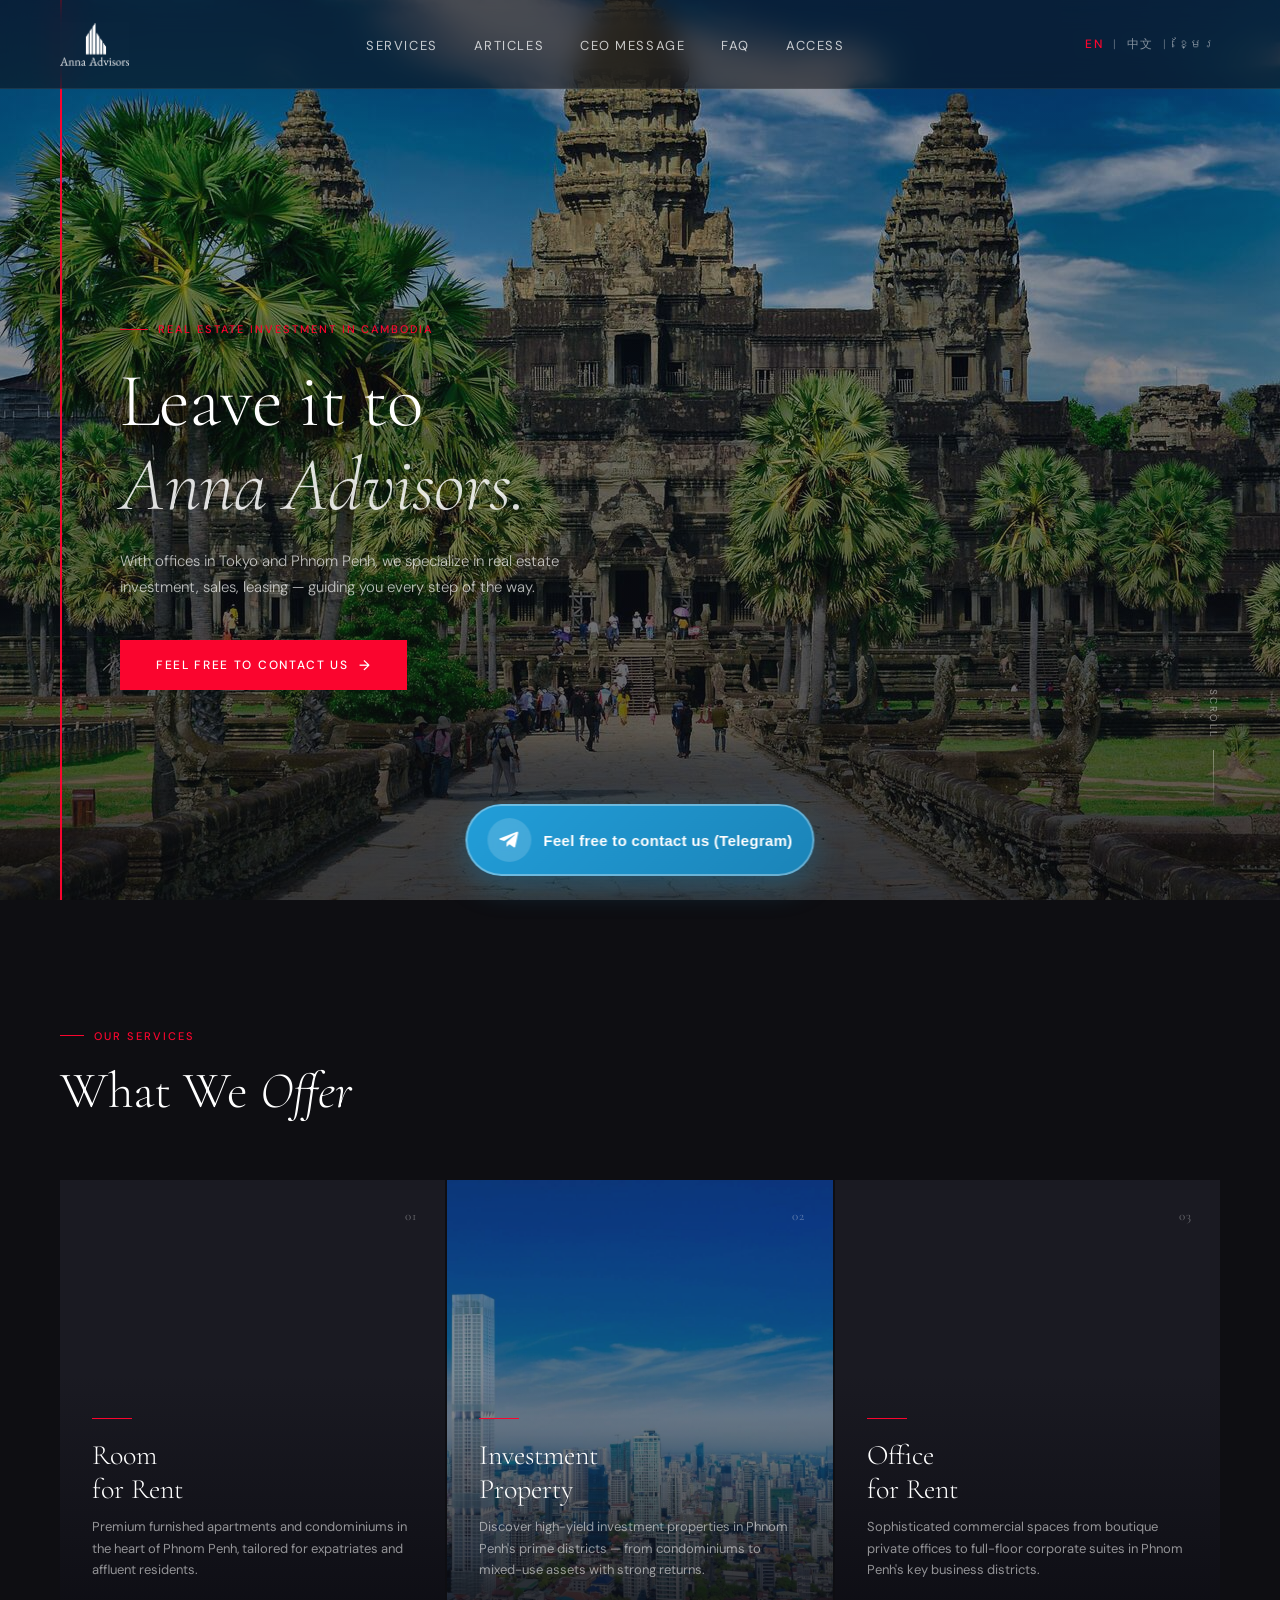
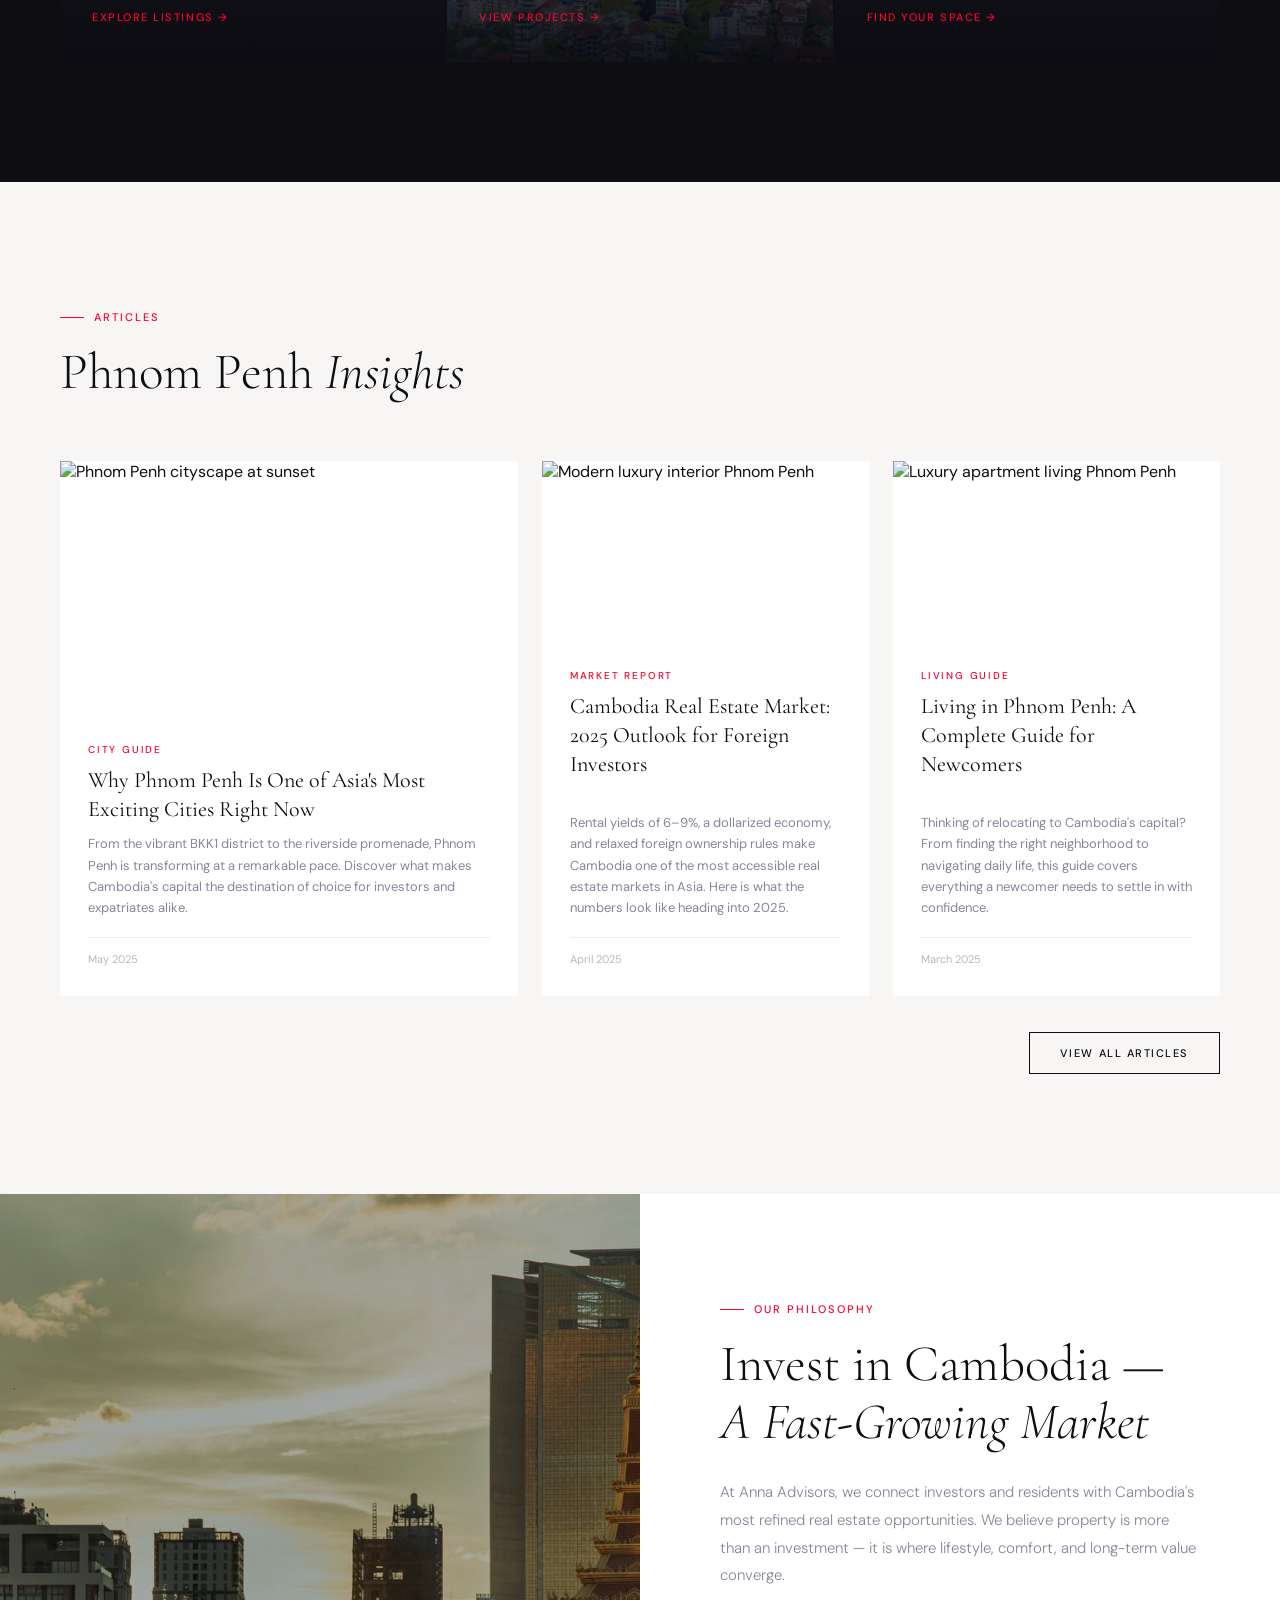
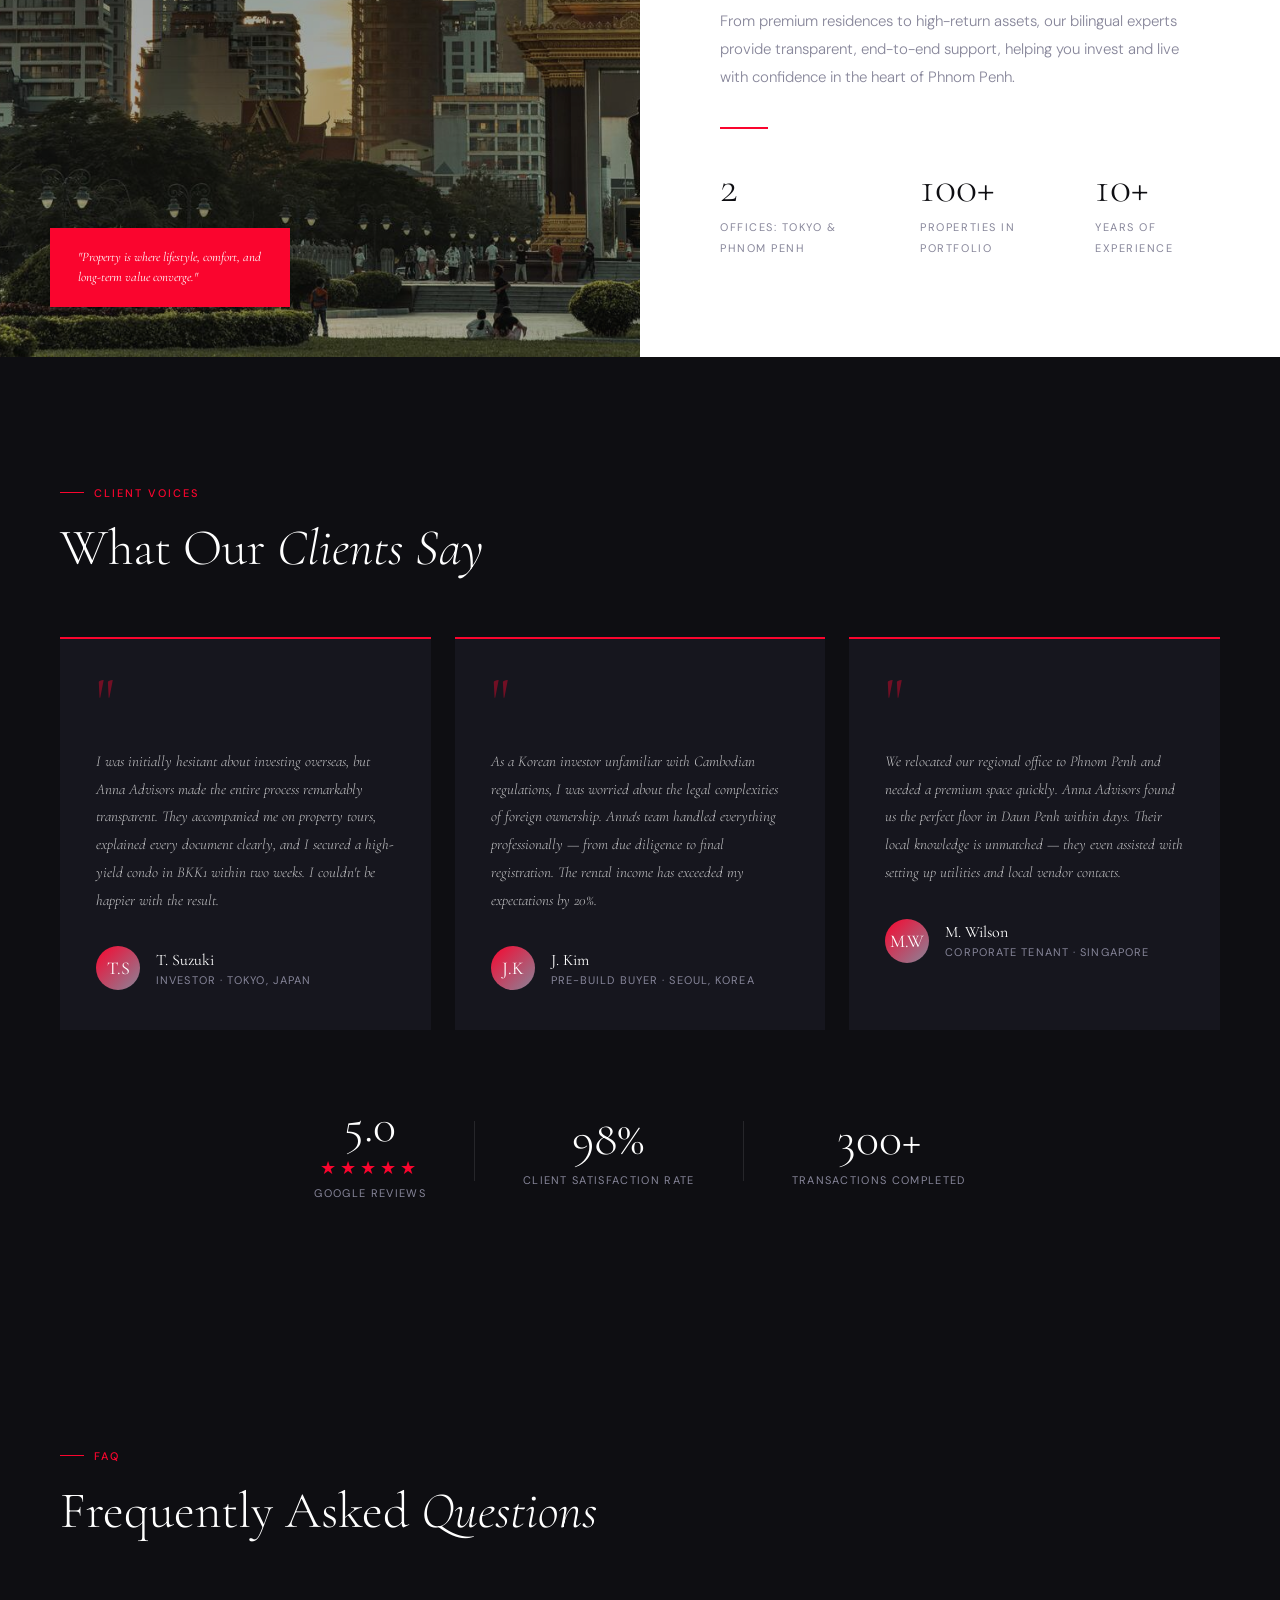
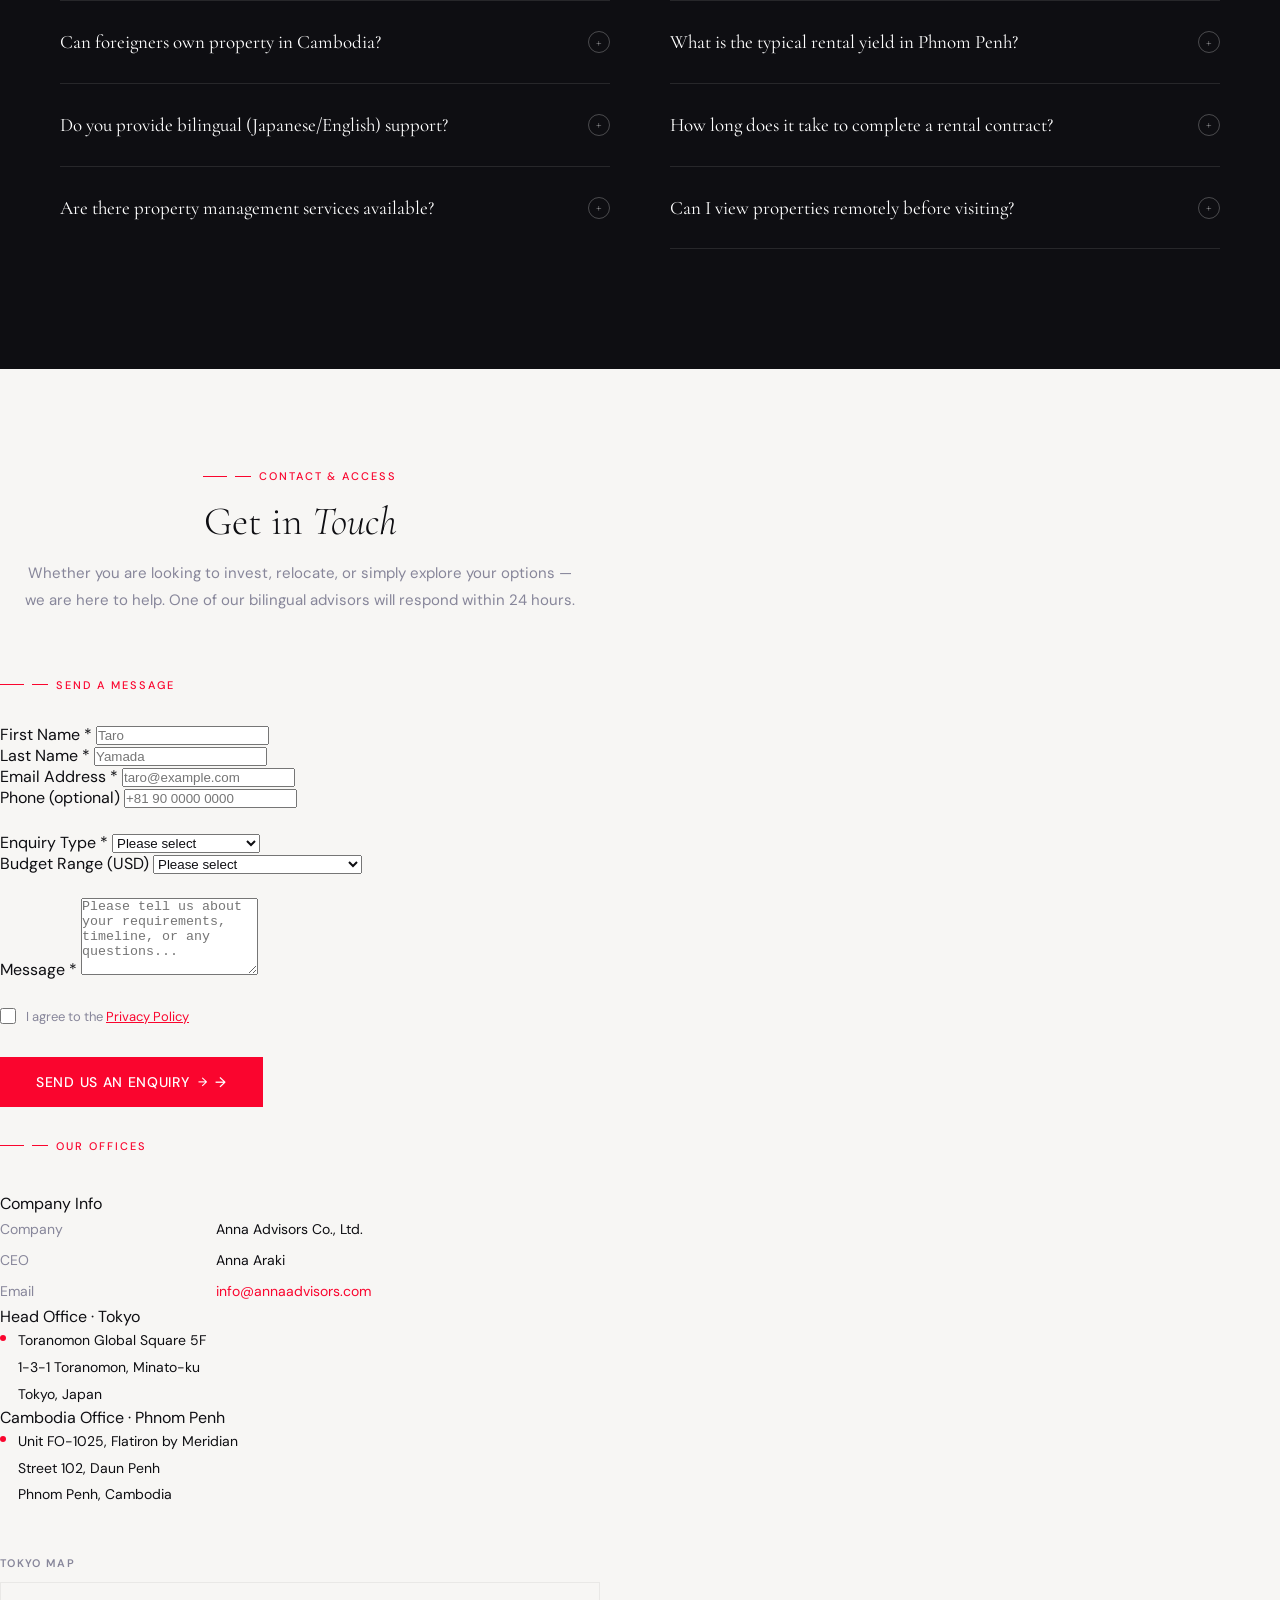
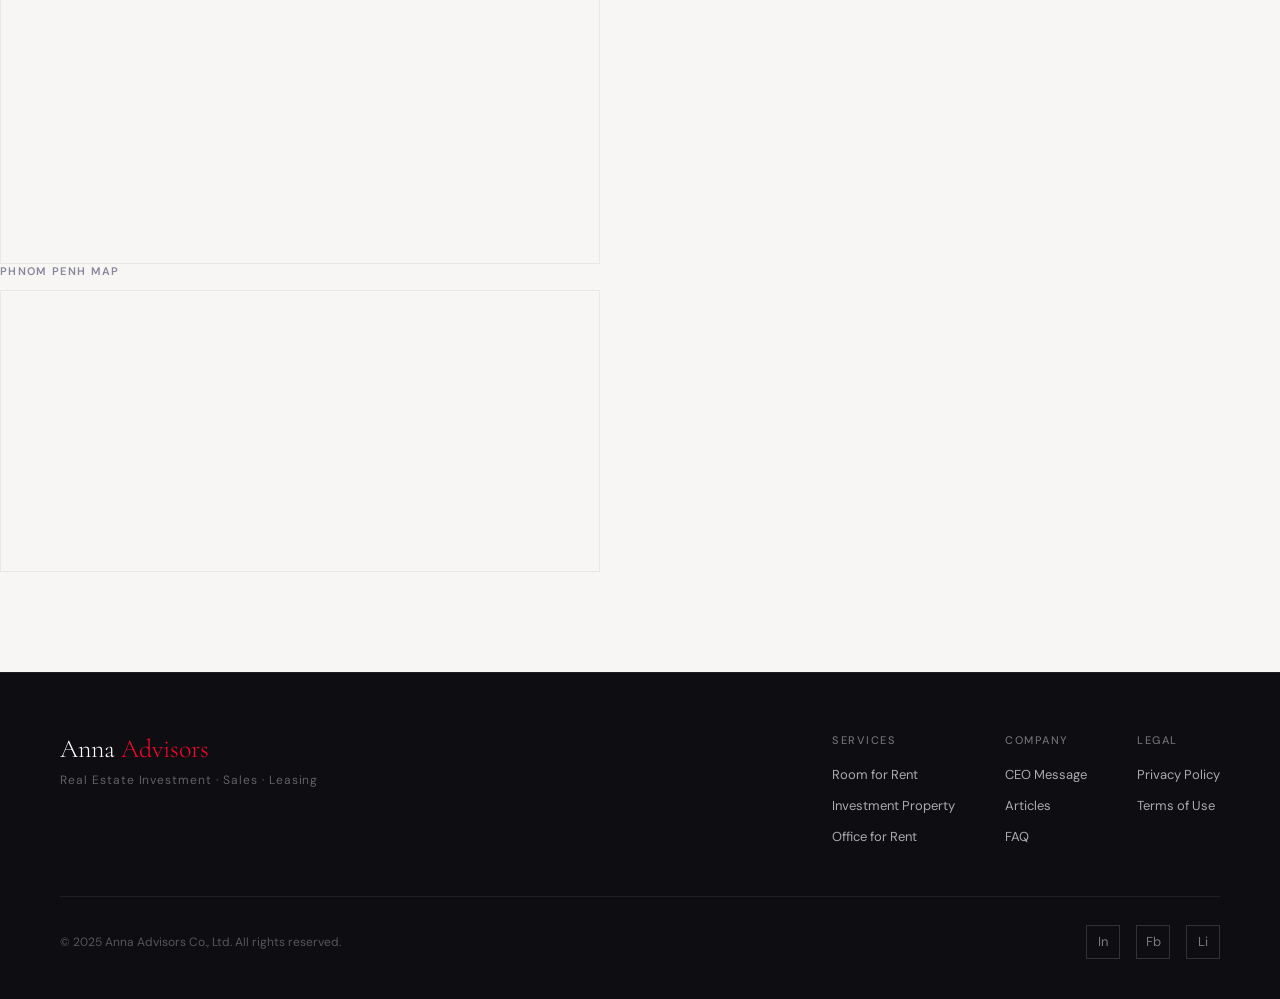
==== commit 2ec71932: "Update index.html" ====
--- a/index.html
+++ b/index.html
@@ -1126,119 +1126,138 @@
   </div>
 </section>
 
-<!-- ACCESS -->
-<section id="access" style="background:var(--light-bg);padding:120px 0;">
-
-  <!-- Section Header: full width, centered -->
-  <div style="text-align:center;padding:0 40px;margin-bottom:72px;" class="reveal">
-    <div class="section-label" id="access-label" style="justify-content:center;">Contact &amp; Access</div>
-    <h2 class="section-title" id="access-title" style="text-align:center;margin-bottom:16px;">Get in <em>Touch</em></h2>
-    <p style="font-size:15px;color:var(--gray);max-width:520px;margin:0 auto;line-height:1.8;">Whether you are looking to invest, relocate, or simply explore your options — we are here to help. One of our bilingual advisors will respond within 24 hours.</p>
-  </div>
-
-  <!-- Send a Message: full width with inner padding -->
-  <div style="width:100%;background:var(--white);padding:64px 10%;margin-bottom:4px;" class="reveal">
-    <div class="section-label" style="margin-bottom:32px;">Send a Message</div>
-    <div style="display:flex;flex-direction:column;gap:20px;">
-      <div style="display:grid;grid-template-columns:1fr 1fr 1fr 1fr;gap:20px;">
+<section id="access" style="background:var(--light-bg); padding: 100px 0; font-family: var(--sans);">
+  
+  <div class="access-container">
+    
+    <div style="text-align:center; margin-bottom:64px;" class="reveal">
+      <div class="section-label" id="access-label" style="display:flex; justify-content:center; align-items:center; gap:8px;">
+        <span style="width:16px; height:1px; background:var(--red);"></span>Contact & Access
+      </div>
+      <h2 class="section-title" id="access-title" style="text-align:center; font-size:40px; margin:16px 0; font-family:var(--serif);">Get in <em>Touch</em></h2>
+      <p style="font-size:15px; color:var(--gray); max-width:560px; margin:0 auto; line-height:1.8;">Whether you are looking to invest, relocate, or simply explore your options — we are here to help. One of our bilingual advisors will respond within 24 hours.</p>
+    </div>
+
+    <div class="access-card reveal" style="margin-bottom: 32px;">
+      <div class="section-label" style="display:flex; align-items:center; gap:8px; margin-bottom:32px;">
+        <span style="width:16px; height:1px; background:var(--red);"></span>Send a Message
+      </div>
+      
+      <div style="display:flex; flex-direction:column; gap:24px;">
+        <div class="form-grid-4">
+          <div>
+            <label class="form-label">First Name *</label>
+            <input id="cf-fname" type="text" placeholder="Taro" class="form-input" onfocus="this.style.borderColor='var(--red)'" onblur="this.style.borderColor='rgba(0,0,0,0.12)'">
+          </div>
+          <div>
+            <label class="form-label">Last Name *</label>
+            <input id="cf-lname" type="text" placeholder="Yamada" class="form-input" onfocus="this.style.borderColor='var(--red)'" onblur="this.style.borderColor='rgba(0,0,0,0.12)'">
+          </div>
+          <div>
+            <label class="form-label">Email Address *</label>
+            <input id="cf-email" type="email" placeholder="taro@example.com" class="form-input" onfocus="this.style.borderColor='var(--red)'" onblur="this.style.borderColor='rgba(0,0,0,0.12)'">
+          </div>
+          <div>
+            <label class="form-label">Phone (optional)</label>
+            <input id="cf-phone" type="tel" placeholder="+81 90 0000 0000" class="form-input" onfocus="this.style.borderColor='var(--red)'" onblur="this.style.borderColor='rgba(0,0,0,0.12)'">
+          </div>
+        </div>
+        
+        <div class="form-grid-2">
+          <div>
+            <label class="form-label">Enquiry Type *</label>
+            <select id="cf-type" class="form-input" style="color:var(--dark);" onfocus="this.style.borderColor='var(--red)'" onblur="this.style.borderColor='rgba(0,0,0,0.12)'">
+              <option value="">Please select</option>
+              <option value="room">Room for Rent</option>
+              <option value="investment">Investment Property</option>
+              <option value="office">Office for Rent</option>
+              <option value="consultation">General Consultation</option>
+              <option value="other">Other</option>
+            </select>
+          </div>
+          <div>
+            <label class="form-label">Budget Range (USD)</label>
+            <select id="cf-budget" class="form-input" style="color:var(--dark);" onfocus="this.style.borderColor='var(--red)'" onblur="this.style.borderColor='rgba(0,0,0,0.12)'">
+              <option value="">Please select</option>
+              <option>Under $500/month (rental)</option>
+              <option>$500–$1,000/month (rental)</option>
+              <option>$1,000–$2,000/month (rental)</option>
+              <option>$2,000+/month (rental)</option>
+              <option>Under $100,000 (purchase)</option>
+              <option>$100,000–$300,000 (purchase)</option>
+              <option>$300,000–$500,000 (purchase)</option>
+              <option>$500,000+ (purchase)</option>
+            </select>
+          </div>
+        </div>
+        
         <div>
-          <label style="font-size:11px;letter-spacing:0.12em;text-transform:uppercase;color:var(--gray);display:block;margin-bottom:8px;">First Name *</label>
-          <input id="cf-fname" type="text" placeholder="Taro" style="width:100%;padding:14px 18px;border:1px solid rgba(0,0,0,0.12);background:var(--light-bg);font-family:var(--sans);font-size:14px;outline:none;transition:border-color 0.2s;" onfocus="this.style.borderColor='var(--red)'" onblur="this.style.borderColor='rgba(0,0,0,0.12)'">
+          <label class="form-label">Message *</label>
+          <textarea id="cf-message" rows="5" placeholder="Please tell us about your requirements, timeline, or any questions..." class="form-input" style="resize:vertical;" onfocus="this.style.borderColor='var(--red)'" onblur="this.style.borderColor='rgba(0,0,0,0.12)'"></textarea>
+        </div>
+        
+        <div style="display:flex; align-items:center; gap:10px; margin-top:4px;">
+          <input type="checkbox" id="cf-privacy" style="accent-color:var(--red); width:16px; height:16px; cursor:pointer;">
+          <label for="cf-privacy" style="font-size:13px; color:var(--gray); cursor:pointer;">I agree to the <a href="#" onclick="openPage('page-privacy');return false;" style="color:var(--red); text-decoration:underline;">Privacy Policy</a></label>
+        </div>
+        
+        <div style="display:flex; align-items:center; gap:20px; flex-wrap:wrap; margin-top:8px;">
+          <button onclick="submitContactForm()" id="access-btn" class="btn-primary" style="border:none; cursor:pointer; padding:16px 36px; background:var(--red); color:#fff; font-size:14px; letter-spacing:0.05em; display:inline-flex; align-items:center; gap:8px;">
+            Send us an enquiry <span style="font-size:12px;">→</span>
+          </button>
+          <div id="cf-result" style="display:none; padding:12px 20px; font-size:14px; flex:1;"></div>
+        </div>
+      </div>
+    </div>
+
+    <div class="access-card reveal">
+      <div class="section-label" style="display:flex; align-items:center; gap:8px; margin-bottom:40px;">
+        <span style="width:16px; height:1px; background:var(--red);"></span>Our Offices
+      </div>
+      
+      <div class="office-grid" style="margin-bottom:48px;">
+        <div>
+          <div class="office-title">Company Info</div>
+          <table style="font-size:14px; line-height:2.2; border-collapse:collapse; width:100%;">
+            <tr><td style="color:var(--gray); white-space:nowrap; padding-right:24px; vertical-align:top;">Company</td><td style="color:var(--dark);">Anna Advisors Co., Ltd.</td></tr>
+            <tr><td style="color:var(--gray); white-space:nowrap; padding-right:24px; vertical-align:top;">CEO</td><td style="color:var(--dark);">Anna Araki</td></tr>
+            <tr><td style="color:var(--gray); white-space:nowrap; padding-right:24px; vertical-align:top;">Email</td><td><a href="mailto:info@annaadvisors.com" style="color:var(--red); text-decoration:none;">info@annaadvisors.com</a></td></tr>
+          </table>
         </div>
         <div>
-          <label style="font-size:11px;letter-spacing:0.12em;text-transform:uppercase;color:var(--gray);display:block;margin-bottom:8px;">Last Name *</label>
-          <input id="cf-lname" type="text" placeholder="Yamada" style="width:100%;padding:14px 18px;border:1px solid rgba(0,0,0,0.12);background:var(--light-bg);font-family:var(--sans);font-size:14px;outline:none;transition:border-color 0.2s;" onfocus="this.style.borderColor='var(--red)'" onblur="this.style.borderColor='rgba(0,0,0,0.12)'">
+          <div class="office-title">Head Office · Tokyo</div>
+          <div style="display:flex; align-items:flex-start; gap:12px;">
+            <div style="width:6px; height:6px; border-radius:50%; background:var(--red); flex-shrink:0; margin-top:8px;"></div>
+            <p style="font-size:14px; color:var(--dark); line-height:1.9; margin:0;">Toranomon Global Square 5F<br>1-3-1 Toranomon, Minato-ku<br>Tokyo, Japan</p>
+          </div>
         </div>
         <div>
-          <label style="font-size:11px;letter-spacing:0.12em;text-transform:uppercase;color:var(--gray);display:block;margin-bottom:8px;">Email Address *</label>
-          <input id="cf-email" type="email" placeholder="taro@example.com" style="width:100%;padding:14px 18px;border:1px solid rgba(0,0,0,0.12);background:var(--light-bg);font-family:var(--sans);font-size:14px;outline:none;transition:border-color 0.2s;" onfocus="this.style.borderColor='var(--red)'" onblur="this.style.borderColor='rgba(0,0,0,0.12)'">
+          <div class="office-title">Cambodia Office · Phnom Penh</div>
+          <div style="display:flex; align-items:flex-start; gap:12px;">
+            <div style="width:6px; height:6px; border-radius:50%; background:var(--red); flex-shrink:0; margin-top:8px;"></div>
+            <p style="font-size:14px; color:var(--dark); line-height:1.9; margin:0;">Unit FO-1025, Flatiron by Meridian<br>Street 102, Daun Penh<br>Phnom Penh, Cambodia</p>
+          </div>
+        </div>
+      </div>
+      
+      <div class="map-grid">
+        <div>
+          <p style="font-size:11px; letter-spacing:0.12em; text-transform:uppercase; color:var(--gray); margin-bottom:12px; font-weight:600;">Tokyo Map</p>
+          <div style="border:1px solid rgba(0,0,0,0.06); overflow:hidden;">
+            <iframe src="https://www.google.com/maps/embed?pb=!1m18!1m12!1m3!1d3241.603!2d139.7491!3d35.6672!2m3!1f0!2f0!3f0!3m2!1i1024!2i768!4f13.1!3m3!1m2!1s0x60188b9f0bbdcc9d%3A0x1a0d4c93e87d1e4a!2sToranomon%20Global%20Square!5e0!3m2!1sen!2sjp!4v1" width="100%" height="280" style="border:0; display:block;" allowfullscreen="" loading="lazy"></iframe>
+          </div>
         </div>
         <div>
-          <label style="font-size:11px;letter-spacing:0.12em;text-transform:uppercase;color:var(--gray);display:block;margin-bottom:8px;">Phone (optional)</label>
-          <input id="cf-phone" type="tel" placeholder="+81 90 0000 0000" style="width:100%;padding:14px 18px;border:1px solid rgba(0,0,0,0.12);background:var(--light-bg);font-family:var(--sans);font-size:14px;outline:none;transition:border-color 0.2s;" onfocus="this.style.borderColor='var(--red)'" onblur="this.style.borderColor='rgba(0,0,0,0.12)'">
+          <p style="font-size:11px; letter-spacing:0.12em; text-transform:uppercase; color:var(--gray); margin-bottom:12px; font-weight:600;">Phnom Penh Map</p>
+          <div style="border:1px solid rgba(0,0,0,0.06); overflow:hidden;">
+            <iframe src="https://www.google.com/maps/embed?pb=!1m18!1m12!1m3!1d3908.7!2d104.9228!3d11.5659!2m3!1f0!2f0!3f0!3m2!1i1024!2i768!4f13.1!3m3!1m2!1s0x310951e5a37dc2b1%3A0x5c0f3d7e8b1a2c3d!2sFlatiron%20by%20Meridian!5e0!3m2!1sen!2skh!4v1" width="100%" height="280" style="border:0; display:block;" allowfullscreen="" loading="lazy"></iframe>
+          </div>
         </div>
       </div>
-      <div style="display:grid;grid-template-columns:1fr 1fr;gap:20px;">
-        <div>
-          <label style="font-size:11px;letter-spacing:0.12em;text-transform:uppercase;color:var(--gray);display:block;margin-bottom:8px;">Enquiry Type *</label>
-          <select id="cf-type" style="width:100%;padding:14px 18px;border:1px solid rgba(0,0,0,0.12);background:var(--light-bg);font-family:var(--sans);font-size:14px;outline:none;color:var(--dark);transition:border-color 0.2s;" onfocus="this.style.borderColor='var(--red)'" onblur="this.style.borderColor='rgba(0,0,0,0.12)'">
-            <option value="">Please select</option>
-            <option value="room">Room for Rent</option>
-            <option value="investment">Investment Property</option>
-            <option value="office">Office for Rent</option>
-            <option value="consultation">General Consultation</option>
-            <option value="other">Other</option>
-          </select>
-        </div>
-        <div>
-          <label style="font-size:11px;letter-spacing:0.12em;text-transform:uppercase;color:var(--gray);display:block;margin-bottom:8px;">Budget Range (USD)</label>
-          <select id="cf-budget" style="width:100%;padding:14px 18px;border:1px solid rgba(0,0,0,0.12);background:var(--light-bg);font-family:var(--sans);font-size:14px;outline:none;color:var(--dark);transition:border-color 0.2s;" onfocus="this.style.borderColor='var(--red)'" onblur="this.style.borderColor='rgba(0,0,0,0.12)'">
-            <option value="">Please select</option>
-            <option>Under $500/month (rental)</option>
-            <option>$500–$1,000/month (rental)</option>
-            <option>$1,000–$2,000/month (rental)</option>
-            <option>$2,000+/month (rental)</option>
-            <option>Under $100,000 (purchase)</option>
-            <option>$100,000–$300,000 (purchase)</option>
-            <option>$300,000–$500,000 (purchase)</option>
-            <option>$500,000+ (purchase)</option>
-          </select>
-        </div>
-      </div>
-      <div>
-        <label style="font-size:11px;letter-spacing:0.12em;text-transform:uppercase;color:var(--gray);display:block;margin-bottom:8px;">Message *</label>
-        <textarea id="cf-message" rows="6" placeholder="Please tell us about your requirements, timeline, or any questions..." style="width:100%;padding:14px 18px;border:1px solid rgba(0,0,0,0.12);background:var(--light-bg);font-family:var(--sans);font-size:14px;outline:none;resize:vertical;transition:border-color 0.2s;" onfocus="this.style.borderColor='var(--red)'" onblur="this.style.borderColor='rgba(0,0,0,0.12)'"></textarea>
-      </div>
-      <div style="display:flex;align-items:center;gap:10px;">
-        <input type="checkbox" id="cf-privacy" style="accent-color:var(--red);width:16px;height:16px;cursor:pointer;">
-        <label for="cf-privacy" style="font-size:13px;color:var(--gray);cursor:pointer;">I agree to the <a href="#" onclick="openPage('page-privacy');return false;" style="color:var(--red);">Privacy Policy</a></label>
-      </div>
-      <div style="display:flex;align-items:center;gap:20px;flex-wrap:wrap;">
-        <button onclick="submitContactForm()" id="access-btn" class="btn-primary" style="border:none;cursor:pointer;">Send us an enquiry</button>
-        <div id="cf-result" style="display:none;padding:12px 20px;font-size:14px;flex:1;"></div>
-      </div>
-    </div>
-  </div>
-
-  <!-- Our Offices: full width -->
-  <div style="width:100%;background:var(--white);padding:64px 10%;" class="reveal">
-    <div class="section-label" style="margin-bottom:40px;">Our Offices</div>
-    <div style="display:grid;grid-template-columns:1fr 1fr 1fr;gap:48px;margin-bottom:52px;">
-      <div>
-        <div style="font-size:11px;letter-spacing:0.14em;text-transform:uppercase;color:var(--gray);margin-bottom:18px;border-bottom:1px solid rgba(0,0,0,0.08);padding-bottom:12px;">Company Info</div>
-        <table style="font-size:14px;line-height:2.2;border-collapse:collapse;width:100%;">
-          <tr><td style="color:var(--gray);white-space:nowrap;padding-right:16px;vertical-align:top;">Company</td><td>Anna Advisors Co., Ltd.</td></tr>
-          <tr><td style="color:var(--gray);white-space:nowrap;padding-right:16px;vertical-align:top;">CEO</td><td>Anna Araki</td></tr>
-          <tr><td style="color:var(--gray);white-space:nowrap;padding-right:16px;vertical-align:top;">Email</td><td><a href="mailto:info@annaadvisors.com" style="color:var(--red);text-decoration:none;">info@annaadvisors.com</a></td></tr>
-        </table>
-      </div>
-      <div>
-        <div style="font-size:11px;letter-spacing:0.14em;text-transform:uppercase;color:var(--gray);margin-bottom:18px;border-bottom:1px solid rgba(0,0,0,0.08);padding-bottom:12px;">Head Office · Tokyo</div>
-        <div style="display:flex;align-items:flex-start;gap:10px;">
-          <div style="width:6px;height:6px;border-radius:50%;background:var(--red);flex-shrink:0;margin-top:7px;"></div>
-          <p style="font-size:14px;color:var(--dark);line-height:1.9;">Toranomon Global Square 5F<br>1-3-1 Toranomon, Minato-ku<br>Tokyo, Japan</p>
-        </div>
-      </div>
-      <div>
-        <div style="font-size:11px;letter-spacing:0.14em;text-transform:uppercase;color:var(--gray);margin-bottom:18px;border-bottom:1px solid rgba(0,0,0,0.08);padding-bottom:12px;">Cambodia Office · Phnom Penh</div>
-        <div style="display:flex;align-items:flex-start;gap:10px;">
-          <div style="width:6px;height:6px;border-radius:50%;background:var(--red);flex-shrink:0;margin-top:7px;"></div>
-          <p style="font-size:14px;color:var(--dark);line-height:1.9;">Unit FO-1025, Flatiron by Meridian<br>Street 102, Daun Penh<br>Phnom Penh, Cambodia</p>
-        </div>
-      </div>
-    </div>
-    <div style="display:grid;grid-template-columns:1fr 1fr;gap:24px;">
-      <div>
-        <p style="font-size:11px;letter-spacing:0.12em;text-transform:uppercase;color:var(--gray);margin-bottom:10px;">Tokyo</p>
-        <iframe src="https://www.google.com/maps/embed?pb=!1m18!1m12!1m3!1d3241.603!2d139.7491!3d35.6672!2m3!1f0!2f0!3f0!3m2!1i1024!2i768!4f13.1!3m3!1m2!1s0x60188b9f0bbdcc9d%3A0x1a0d4c93e87d1e4a!2sToranomon%20Global%20Square!5e0!3m2!1sen!2sjp!4v1" width="100%" height="240" style="border:0;display:block;" allowfullscreen="" loading="lazy"></iframe>
-      </div>
-      <div>
-        <p style="font-size:11px;letter-spacing:0.12em;text-transform:uppercase;color:var(--gray);margin-bottom:10px;">Phnom Penh</p>
-        <iframe src="https://www.google.com/maps/embed?pb=!1m18!1m12!1m3!1d3908.7!2d104.9228!3d11.5659!2m3!1f0!2f0!3f0!3m2!1i1024!2i768!4f13.1!3m3!1m2!1s0x310951e5a37dc2b1%3A0x5c0f3d7e8b1a2c3d!2sFlatiron%20by%20Meridian!5e0!3m2!1sen!2skh!4v1" width="100%" height="240" style="border:0;display:block;" allowfullscreen="" loading="lazy"></iframe>
-      </div>
-    </div>
-  </div>
-
+      
+    </div>
+    
+  </div>
 </section>
 
 
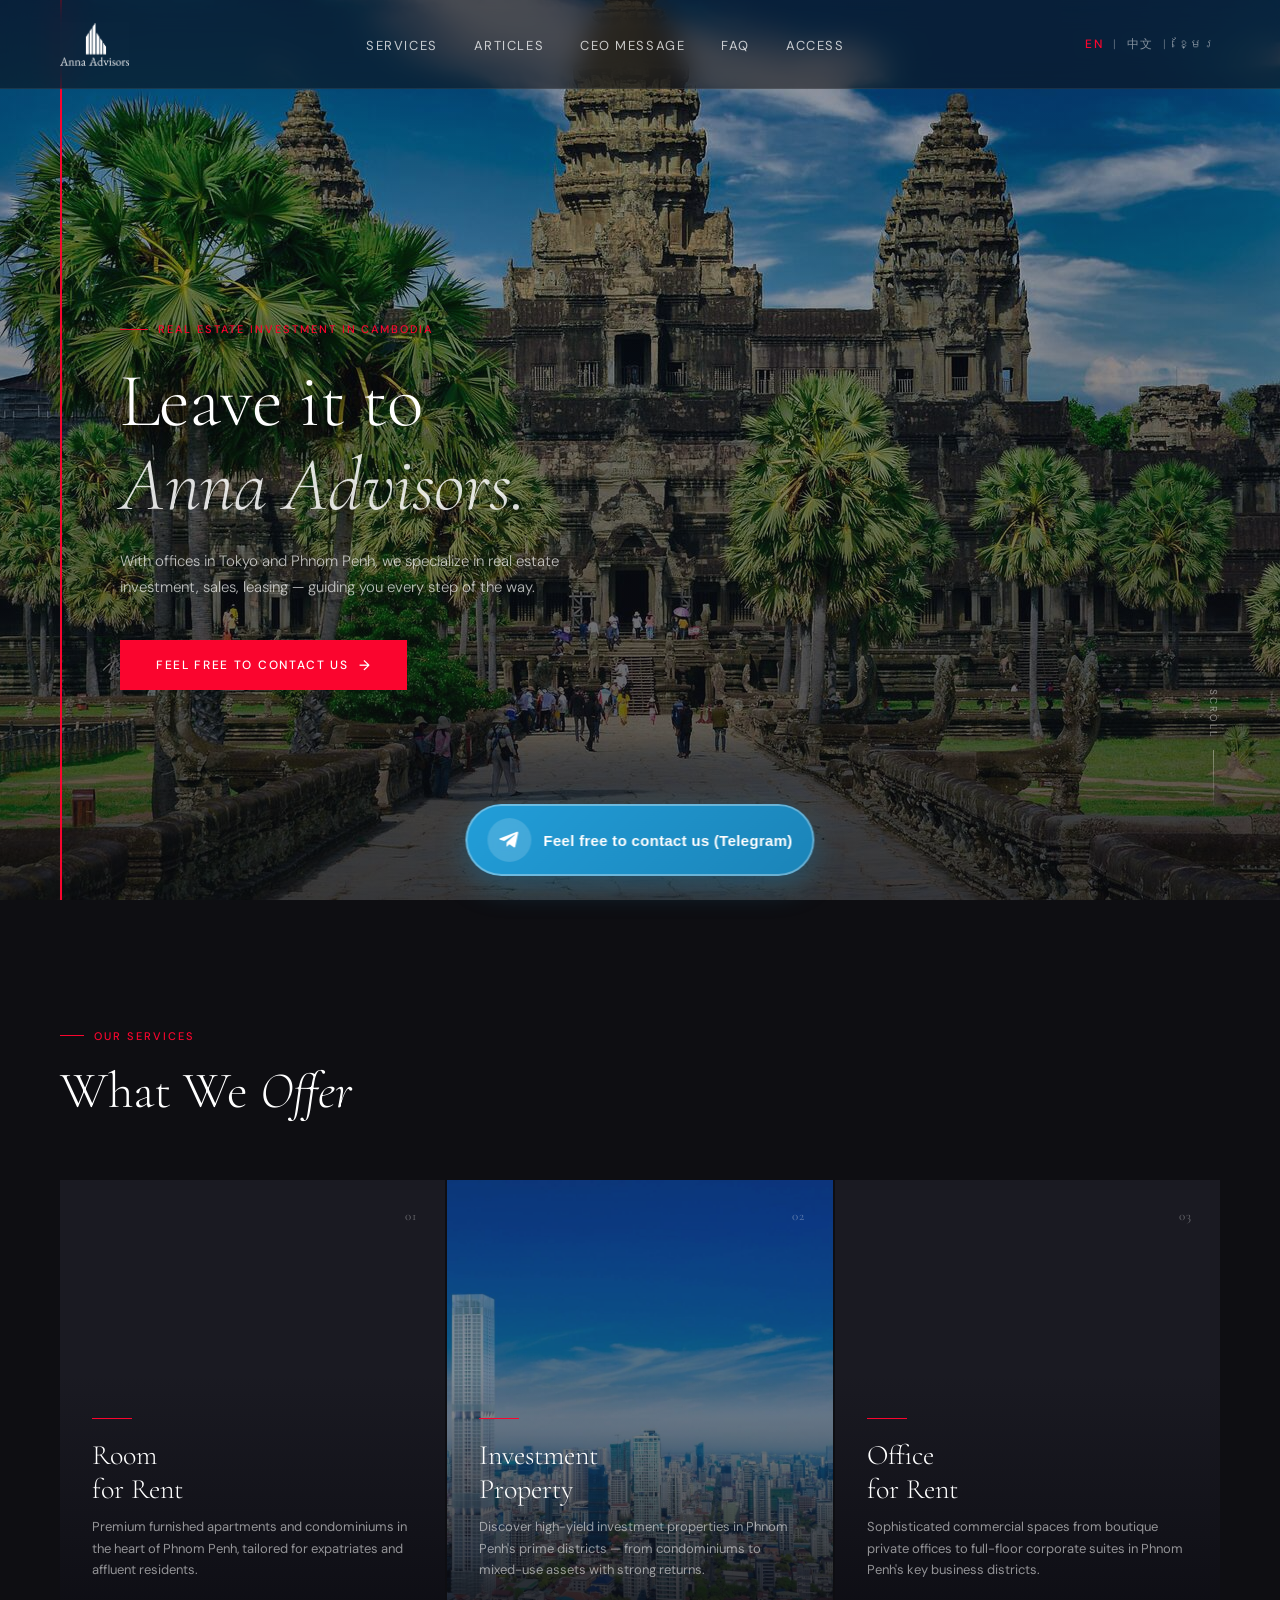
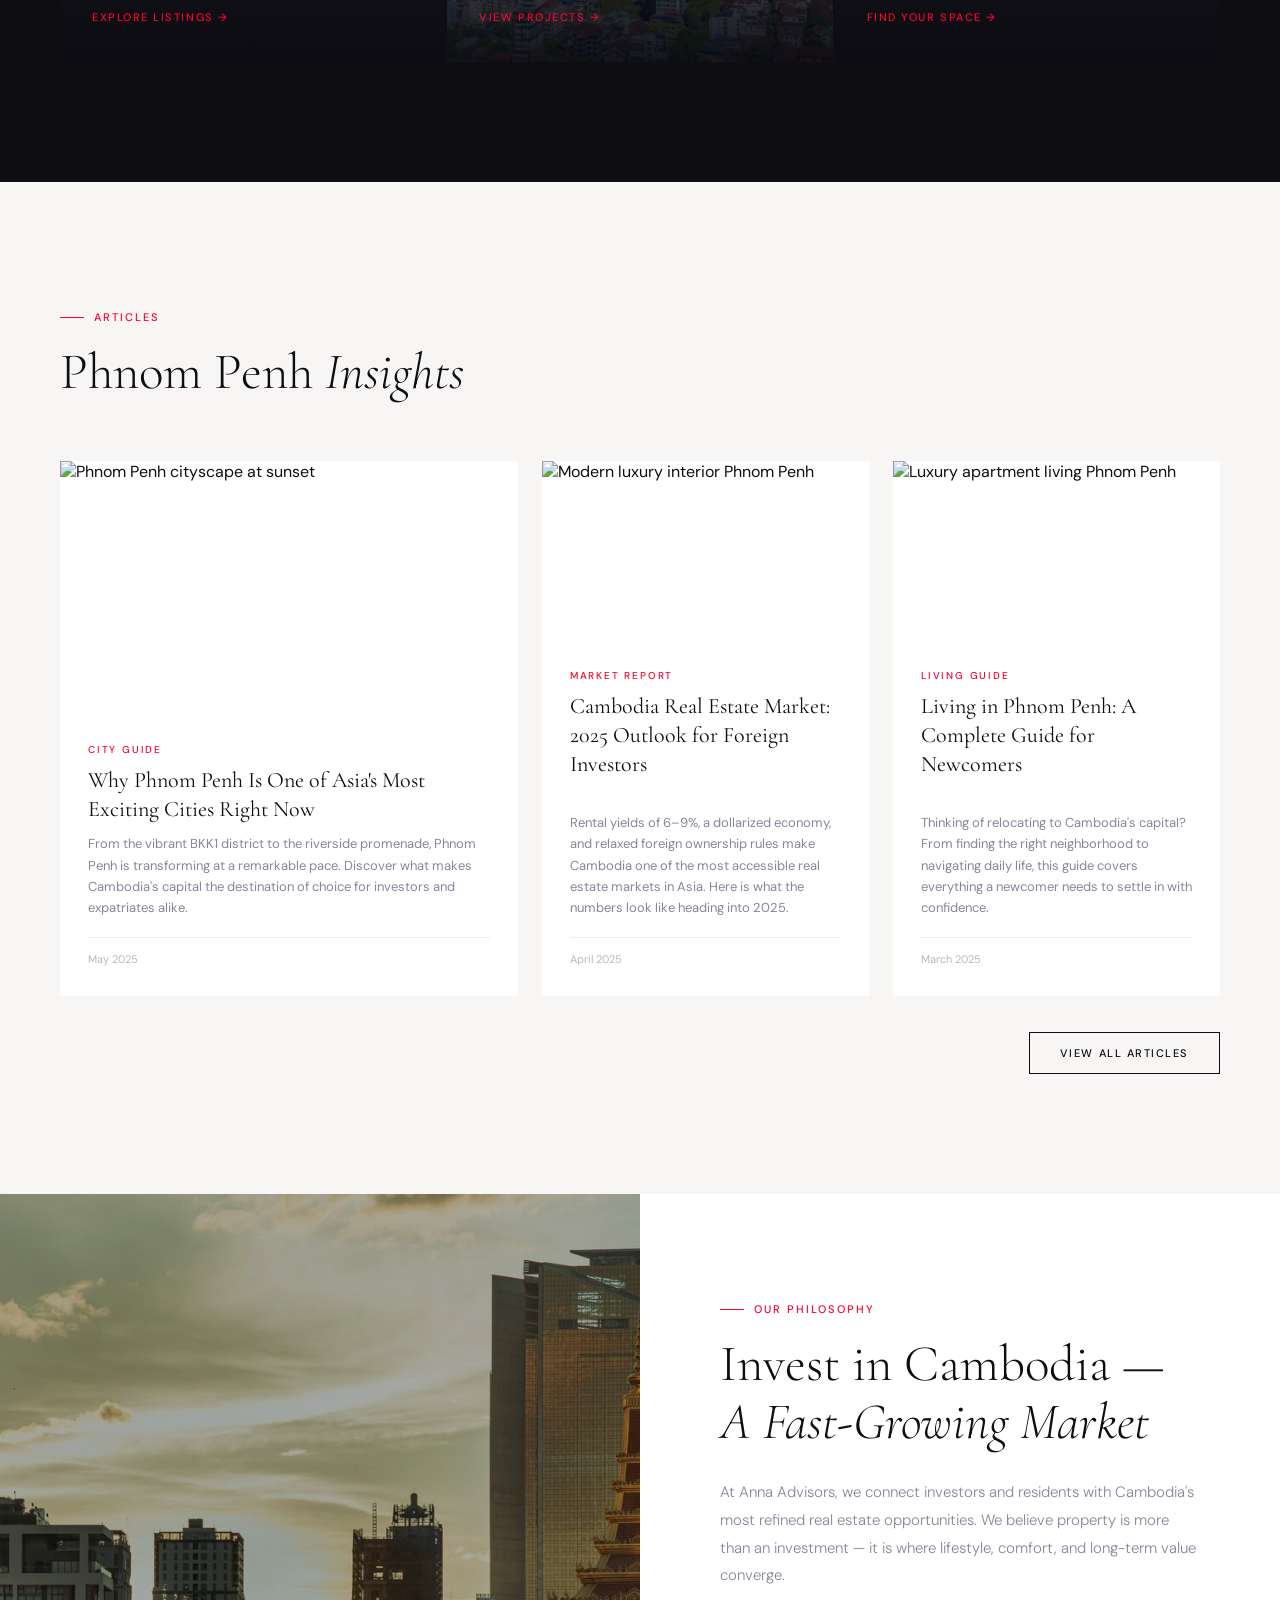
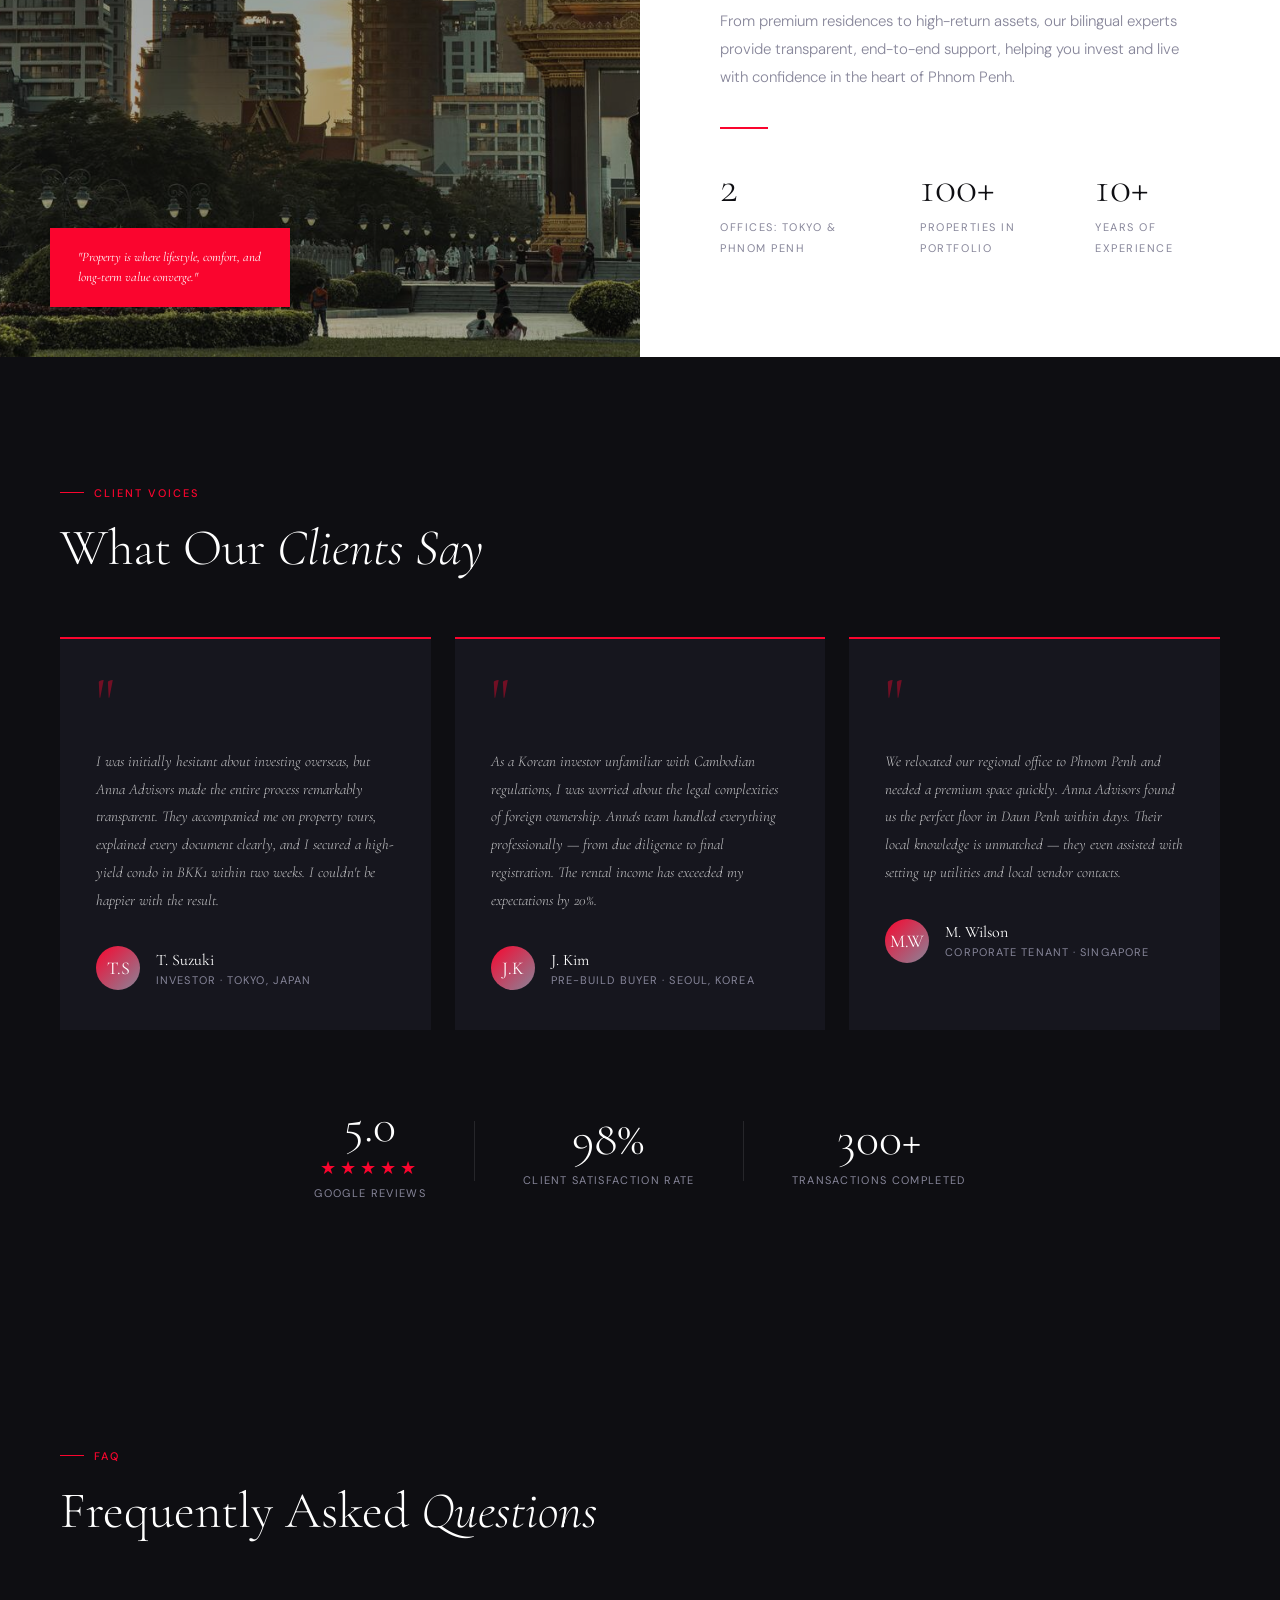
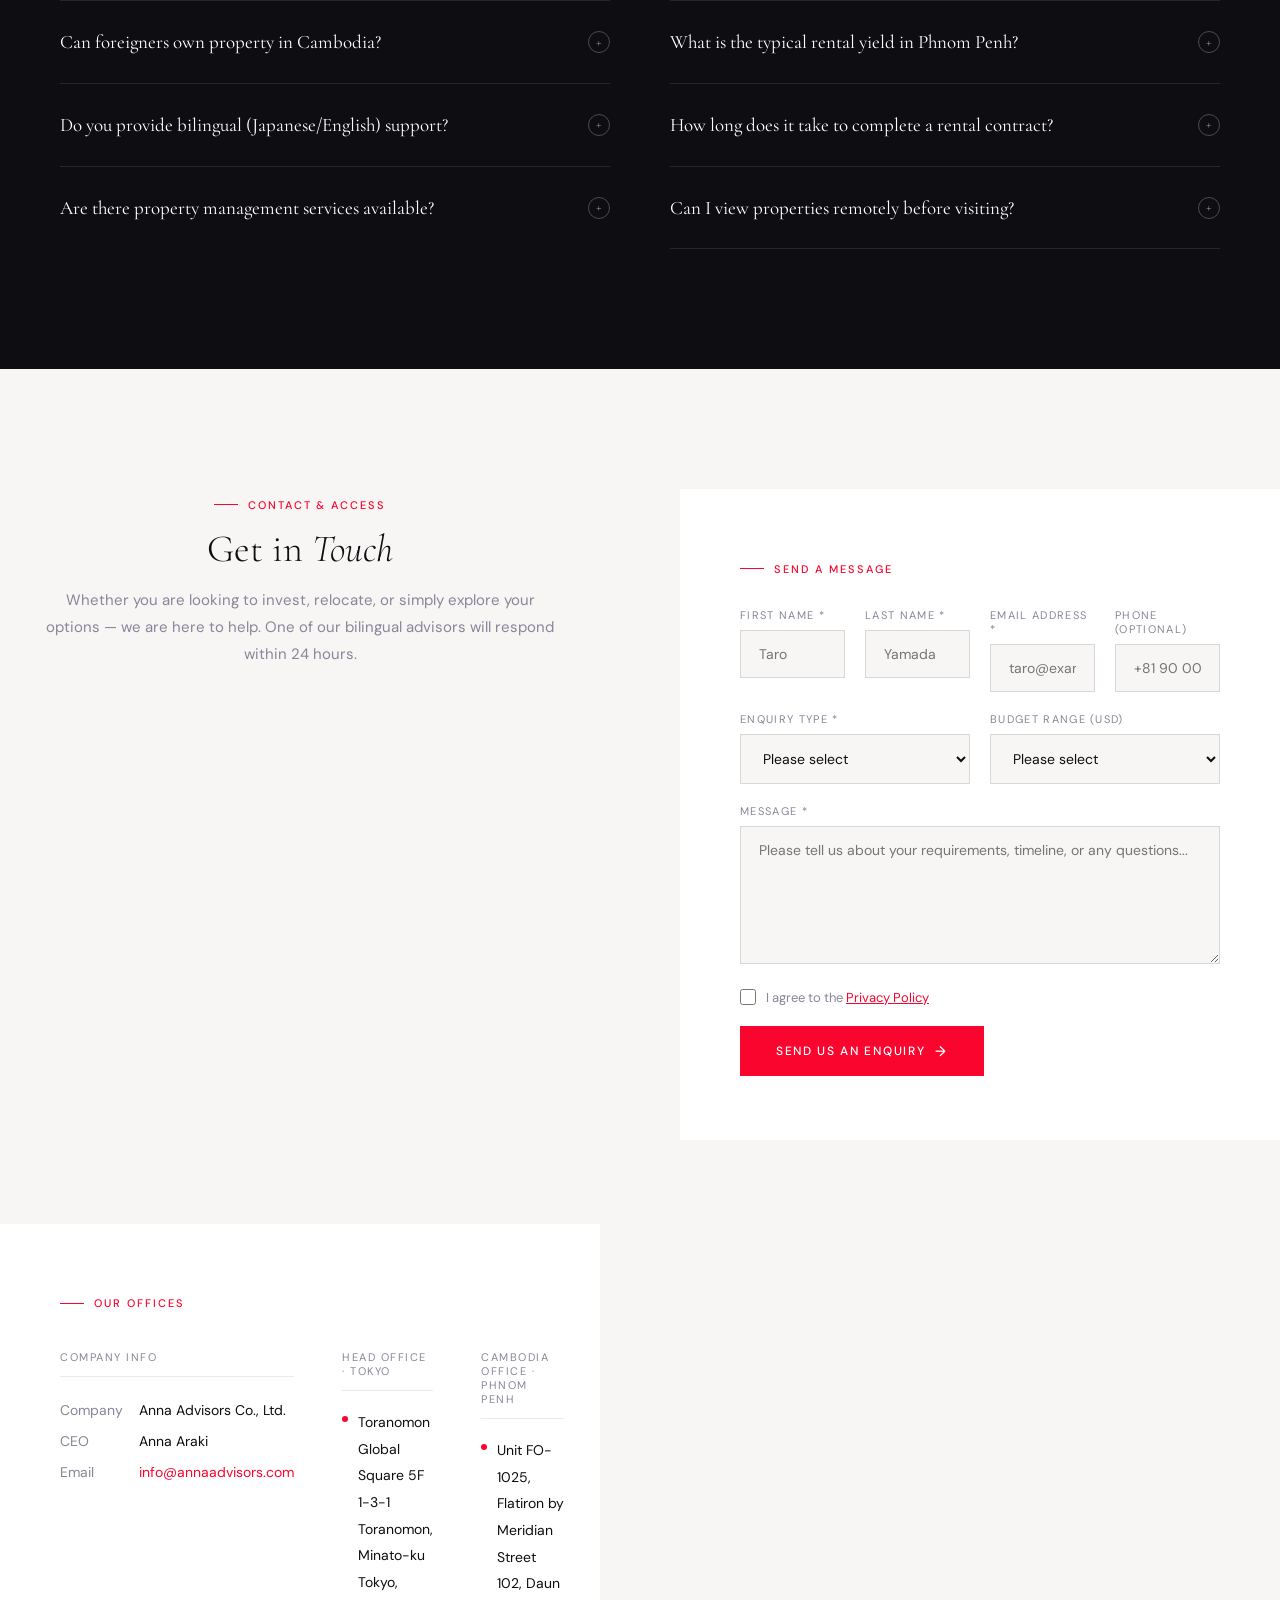
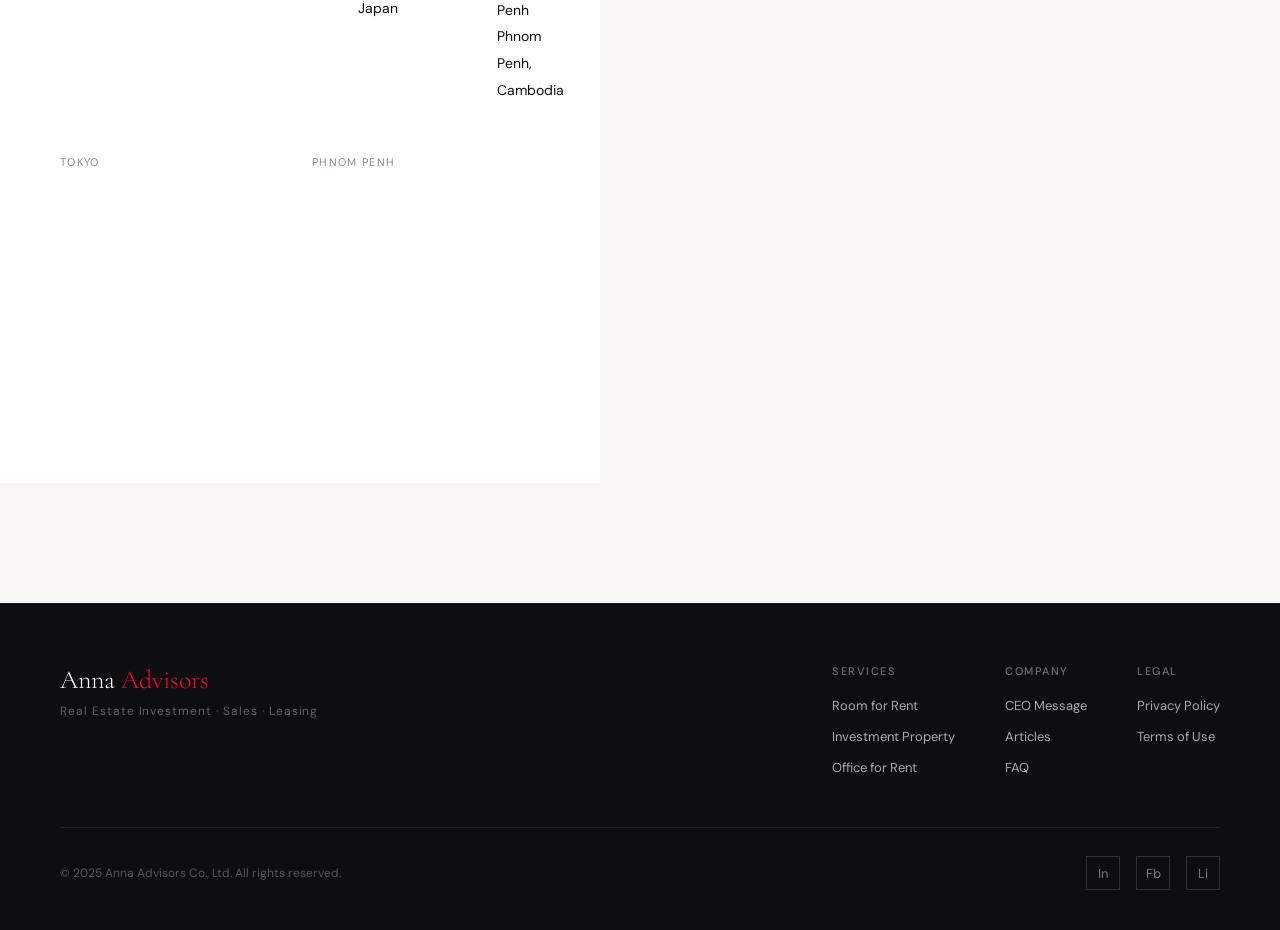
==== commit c253f25d: "Update index.html" ====
--- a/index.html
+++ b/index.html
@@ -1126,138 +1126,119 @@
   </div>
 </section>
 
-<section id="access" style="background:var(--light-bg); padding: 100px 0; font-family: var(--sans);">
-  
-  <div class="access-container">
-    
-    <div style="text-align:center; margin-bottom:64px;" class="reveal">
-      <div class="section-label" id="access-label" style="display:flex; justify-content:center; align-items:center; gap:8px;">
-        <span style="width:16px; height:1px; background:var(--red);"></span>Contact & Access
-      </div>
-      <h2 class="section-title" id="access-title" style="text-align:center; font-size:40px; margin:16px 0; font-family:var(--serif);">Get in <em>Touch</em></h2>
-      <p style="font-size:15px; color:var(--gray); max-width:560px; margin:0 auto; line-height:1.8;">Whether you are looking to invest, relocate, or simply explore your options — we are here to help. One of our bilingual advisors will respond within 24 hours.</p>
-    </div>
-
-    <div class="access-card reveal" style="margin-bottom: 32px;">
-      <div class="section-label" style="display:flex; align-items:center; gap:8px; margin-bottom:32px;">
-        <span style="width:16px; height:1px; background:var(--red);"></span>Send a Message
-      </div>
-      
-      <div style="display:flex; flex-direction:column; gap:24px;">
-        <div class="form-grid-4">
-          <div>
-            <label class="form-label">First Name *</label>
-            <input id="cf-fname" type="text" placeholder="Taro" class="form-input" onfocus="this.style.borderColor='var(--red)'" onblur="this.style.borderColor='rgba(0,0,0,0.12)'">
-          </div>
-          <div>
-            <label class="form-label">Last Name *</label>
-            <input id="cf-lname" type="text" placeholder="Yamada" class="form-input" onfocus="this.style.borderColor='var(--red)'" onblur="this.style.borderColor='rgba(0,0,0,0.12)'">
-          </div>
-          <div>
-            <label class="form-label">Email Address *</label>
-            <input id="cf-email" type="email" placeholder="taro@example.com" class="form-input" onfocus="this.style.borderColor='var(--red)'" onblur="this.style.borderColor='rgba(0,0,0,0.12)'">
-          </div>
-          <div>
-            <label class="form-label">Phone (optional)</label>
-            <input id="cf-phone" type="tel" placeholder="+81 90 0000 0000" class="form-input" onfocus="this.style.borderColor='var(--red)'" onblur="this.style.borderColor='rgba(0,0,0,0.12)'">
-          </div>
-        </div>
-        
-        <div class="form-grid-2">
-          <div>
-            <label class="form-label">Enquiry Type *</label>
-            <select id="cf-type" class="form-input" style="color:var(--dark);" onfocus="this.style.borderColor='var(--red)'" onblur="this.style.borderColor='rgba(0,0,0,0.12)'">
-              <option value="">Please select</option>
-              <option value="room">Room for Rent</option>
-              <option value="investment">Investment Property</option>
-              <option value="office">Office for Rent</option>
-              <option value="consultation">General Consultation</option>
-              <option value="other">Other</option>
-            </select>
-          </div>
-          <div>
-            <label class="form-label">Budget Range (USD)</label>
-            <select id="cf-budget" class="form-input" style="color:var(--dark);" onfocus="this.style.borderColor='var(--red)'" onblur="this.style.borderColor='rgba(0,0,0,0.12)'">
-              <option value="">Please select</option>
-              <option>Under $500/month (rental)</option>
-              <option>$500–$1,000/month (rental)</option>
-              <option>$1,000–$2,000/month (rental)</option>
-              <option>$2,000+/month (rental)</option>
-              <option>Under $100,000 (purchase)</option>
-              <option>$100,000–$300,000 (purchase)</option>
-              <option>$300,000–$500,000 (purchase)</option>
-              <option>$500,000+ (purchase)</option>
-            </select>
-          </div>
-        </div>
-        
+<!-- ACCESS -->
+<section id="access" style="background:var(--light-bg);padding:120px 0;">
+
+  <!-- Section Header: full width, centered -->
+  <div style="text-align:center;padding:0 40px;margin-bottom:72px;" class="reveal">
+    <div class="section-label" id="access-label" style="justify-content:center;">Contact &amp; Access</div>
+    <h2 class="section-title" id="access-title" style="text-align:center;margin-bottom:16px;">Get in <em>Touch</em></h2>
+    <p style="font-size:15px;color:var(--gray);max-width:520px;margin:0 auto;line-height:1.8;">Whether you are looking to invest, relocate, or simply explore your options — we are here to help. One of our bilingual advisors will respond within 24 hours.</p>
+  </div>
+
+  <!-- Send a Message: full width with inner padding -->
+  <div style="width:100%;background:var(--white);padding:64px 10%;margin-bottom:4px;" class="reveal">
+    <div class="section-label" style="margin-bottom:32px;">Send a Message</div>
+    <div style="display:flex;flex-direction:column;gap:20px;">
+      <div style="display:grid;grid-template-columns:1fr 1fr 1fr 1fr;gap:20px;">
         <div>
-          <label class="form-label">Message *</label>
-          <textarea id="cf-message" rows="5" placeholder="Please tell us about your requirements, timeline, or any questions..." class="form-input" style="resize:vertical;" onfocus="this.style.borderColor='var(--red)'" onblur="this.style.borderColor='rgba(0,0,0,0.12)'"></textarea>
-        </div>
-        
-        <div style="display:flex; align-items:center; gap:10px; margin-top:4px;">
-          <input type="checkbox" id="cf-privacy" style="accent-color:var(--red); width:16px; height:16px; cursor:pointer;">
-          <label for="cf-privacy" style="font-size:13px; color:var(--gray); cursor:pointer;">I agree to the <a href="#" onclick="openPage('page-privacy');return false;" style="color:var(--red); text-decoration:underline;">Privacy Policy</a></label>
-        </div>
-        
-        <div style="display:flex; align-items:center; gap:20px; flex-wrap:wrap; margin-top:8px;">
-          <button onclick="submitContactForm()" id="access-btn" class="btn-primary" style="border:none; cursor:pointer; padding:16px 36px; background:var(--red); color:#fff; font-size:14px; letter-spacing:0.05em; display:inline-flex; align-items:center; gap:8px;">
-            Send us an enquiry <span style="font-size:12px;">→</span>
-          </button>
-          <div id="cf-result" style="display:none; padding:12px 20px; font-size:14px; flex:1;"></div>
-        </div>
-      </div>
-    </div>
-
-    <div class="access-card reveal">
-      <div class="section-label" style="display:flex; align-items:center; gap:8px; margin-bottom:40px;">
-        <span style="width:16px; height:1px; background:var(--red);"></span>Our Offices
-      </div>
-      
-      <div class="office-grid" style="margin-bottom:48px;">
-        <div>
-          <div class="office-title">Company Info</div>
-          <table style="font-size:14px; line-height:2.2; border-collapse:collapse; width:100%;">
-            <tr><td style="color:var(--gray); white-space:nowrap; padding-right:24px; vertical-align:top;">Company</td><td style="color:var(--dark);">Anna Advisors Co., Ltd.</td></tr>
-            <tr><td style="color:var(--gray); white-space:nowrap; padding-right:24px; vertical-align:top;">CEO</td><td style="color:var(--dark);">Anna Araki</td></tr>
-            <tr><td style="color:var(--gray); white-space:nowrap; padding-right:24px; vertical-align:top;">Email</td><td><a href="mailto:info@annaadvisors.com" style="color:var(--red); text-decoration:none;">info@annaadvisors.com</a></td></tr>
-          </table>
+          <label style="font-size:11px;letter-spacing:0.12em;text-transform:uppercase;color:var(--gray);display:block;margin-bottom:8px;">First Name *</label>
+          <input id="cf-fname" type="text" placeholder="Taro" style="width:100%;padding:14px 18px;border:1px solid rgba(0,0,0,0.12);background:var(--light-bg);font-family:var(--sans);font-size:14px;outline:none;transition:border-color 0.2s;" onfocus="this.style.borderColor='var(--red)'" onblur="this.style.borderColor='rgba(0,0,0,0.12)'">
         </div>
         <div>
-          <div class="office-title">Head Office · Tokyo</div>
-          <div style="display:flex; align-items:flex-start; gap:12px;">
-            <div style="width:6px; height:6px; border-radius:50%; background:var(--red); flex-shrink:0; margin-top:8px;"></div>
-            <p style="font-size:14px; color:var(--dark); line-height:1.9; margin:0;">Toranomon Global Square 5F<br>1-3-1 Toranomon, Minato-ku<br>Tokyo, Japan</p>
-          </div>
+          <label style="font-size:11px;letter-spacing:0.12em;text-transform:uppercase;color:var(--gray);display:block;margin-bottom:8px;">Last Name *</label>
+          <input id="cf-lname" type="text" placeholder="Yamada" style="width:100%;padding:14px 18px;border:1px solid rgba(0,0,0,0.12);background:var(--light-bg);font-family:var(--sans);font-size:14px;outline:none;transition:border-color 0.2s;" onfocus="this.style.borderColor='var(--red)'" onblur="this.style.borderColor='rgba(0,0,0,0.12)'">
         </div>
         <div>
-          <div class="office-title">Cambodia Office · Phnom Penh</div>
-          <div style="display:flex; align-items:flex-start; gap:12px;">
-            <div style="width:6px; height:6px; border-radius:50%; background:var(--red); flex-shrink:0; margin-top:8px;"></div>
-            <p style="font-size:14px; color:var(--dark); line-height:1.9; margin:0;">Unit FO-1025, Flatiron by Meridian<br>Street 102, Daun Penh<br>Phnom Penh, Cambodia</p>
-          </div>
-        </div>
-      </div>
-      
-      <div class="map-grid">
-        <div>
-          <p style="font-size:11px; letter-spacing:0.12em; text-transform:uppercase; color:var(--gray); margin-bottom:12px; font-weight:600;">Tokyo Map</p>
-          <div style="border:1px solid rgba(0,0,0,0.06); overflow:hidden;">
-            <iframe src="https://www.google.com/maps/embed?pb=!1m18!1m12!1m3!1d3241.603!2d139.7491!3d35.6672!2m3!1f0!2f0!3f0!3m2!1i1024!2i768!4f13.1!3m3!1m2!1s0x60188b9f0bbdcc9d%3A0x1a0d4c93e87d1e4a!2sToranomon%20Global%20Square!5e0!3m2!1sen!2sjp!4v1" width="100%" height="280" style="border:0; display:block;" allowfullscreen="" loading="lazy"></iframe>
-          </div>
+          <label style="font-size:11px;letter-spacing:0.12em;text-transform:uppercase;color:var(--gray);display:block;margin-bottom:8px;">Email Address *</label>
+          <input id="cf-email" type="email" placeholder="taro@example.com" style="width:100%;padding:14px 18px;border:1px solid rgba(0,0,0,0.12);background:var(--light-bg);font-family:var(--sans);font-size:14px;outline:none;transition:border-color 0.2s;" onfocus="this.style.borderColor='var(--red)'" onblur="this.style.borderColor='rgba(0,0,0,0.12)'">
         </div>
         <div>
-          <p style="font-size:11px; letter-spacing:0.12em; text-transform:uppercase; color:var(--gray); margin-bottom:12px; font-weight:600;">Phnom Penh Map</p>
-          <div style="border:1px solid rgba(0,0,0,0.06); overflow:hidden;">
-            <iframe src="https://www.google.com/maps/embed?pb=!1m18!1m12!1m3!1d3908.7!2d104.9228!3d11.5659!2m3!1f0!2f0!3f0!3m2!1i1024!2i768!4f13.1!3m3!1m2!1s0x310951e5a37dc2b1%3A0x5c0f3d7e8b1a2c3d!2sFlatiron%20by%20Meridian!5e0!3m2!1sen!2skh!4v1" width="100%" height="280" style="border:0; display:block;" allowfullscreen="" loading="lazy"></iframe>
-          </div>
+          <label style="font-size:11px;letter-spacing:0.12em;text-transform:uppercase;color:var(--gray);display:block;margin-bottom:8px;">Phone (optional)</label>
+          <input id="cf-phone" type="tel" placeholder="+81 90 0000 0000" style="width:100%;padding:14px 18px;border:1px solid rgba(0,0,0,0.12);background:var(--light-bg);font-family:var(--sans);font-size:14px;outline:none;transition:border-color 0.2s;" onfocus="this.style.borderColor='var(--red)'" onblur="this.style.borderColor='rgba(0,0,0,0.12)'">
         </div>
       </div>
-      
-    </div>
-    
-  </div>
+      <div style="display:grid;grid-template-columns:1fr 1fr;gap:20px;">
+        <div>
+          <label style="font-size:11px;letter-spacing:0.12em;text-transform:uppercase;color:var(--gray);display:block;margin-bottom:8px;">Enquiry Type *</label>
+          <select id="cf-type" style="width:100%;padding:14px 18px;border:1px solid rgba(0,0,0,0.12);background:var(--light-bg);font-family:var(--sans);font-size:14px;outline:none;color:var(--dark);transition:border-color 0.2s;" onfocus="this.style.borderColor='var(--red)'" onblur="this.style.borderColor='rgba(0,0,0,0.12)'">
+            <option value="">Please select</option>
+            <option value="room">Room for Rent</option>
+            <option value="investment">Investment Property</option>
+            <option value="office">Office for Rent</option>
+            <option value="consultation">General Consultation</option>
+            <option value="other">Other</option>
+          </select>
+        </div>
+        <div>
+          <label style="font-size:11px;letter-spacing:0.12em;text-transform:uppercase;color:var(--gray);display:block;margin-bottom:8px;">Budget Range (USD)</label>
+          <select id="cf-budget" style="width:100%;padding:14px 18px;border:1px solid rgba(0,0,0,0.12);background:var(--light-bg);font-family:var(--sans);font-size:14px;outline:none;color:var(--dark);transition:border-color 0.2s;" onfocus="this.style.borderColor='var(--red)'" onblur="this.style.borderColor='rgba(0,0,0,0.12)'">
+            <option value="">Please select</option>
+            <option>Under $500/month (rental)</option>
+            <option>$500–$1,000/month (rental)</option>
+            <option>$1,000–$2,000/month (rental)</option>
+            <option>$2,000+/month (rental)</option>
+            <option>Under $100,000 (purchase)</option>
+            <option>$100,000–$300,000 (purchase)</option>
+            <option>$300,000–$500,000 (purchase)</option>
+            <option>$500,000+ (purchase)</option>
+          </select>
+        </div>
+      </div>
+      <div>
+        <label style="font-size:11px;letter-spacing:0.12em;text-transform:uppercase;color:var(--gray);display:block;margin-bottom:8px;">Message *</label>
+        <textarea id="cf-message" rows="6" placeholder="Please tell us about your requirements, timeline, or any questions..." style="width:100%;padding:14px 18px;border:1px solid rgba(0,0,0,0.12);background:var(--light-bg);font-family:var(--sans);font-size:14px;outline:none;resize:vertical;transition:border-color 0.2s;" onfocus="this.style.borderColor='var(--red)'" onblur="this.style.borderColor='rgba(0,0,0,0.12)'"></textarea>
+      </div>
+      <div style="display:flex;align-items:center;gap:10px;">
+        <input type="checkbox" id="cf-privacy" style="accent-color:var(--red);width:16px;height:16px;cursor:pointer;">
+        <label for="cf-privacy" style="font-size:13px;color:var(--gray);cursor:pointer;">I agree to the <a href="#" onclick="openPage('page-privacy');return false;" style="color:var(--red);">Privacy Policy</a></label>
+      </div>
+      <div style="display:flex;align-items:center;gap:20px;flex-wrap:wrap;">
+        <button onclick="submitContactForm()" id="access-btn" class="btn-primary" style="border:none;cursor:pointer;">Send us an enquiry</button>
+        <div id="cf-result" style="display:none;padding:12px 20px;font-size:14px;flex:1;"></div>
+      </div>
+    </div>
+  </div>
+
+  <!-- Our Offices: full width -->
+  <div style="width:100%;background:var(--white);padding:64px 10%;" class="reveal">
+    <div class="section-label" style="margin-bottom:40px;">Our Offices</div>
+    <div style="display:grid;grid-template-columns:1fr 1fr 1fr;gap:48px;margin-bottom:52px;">
+      <div>
+        <div style="font-size:11px;letter-spacing:0.14em;text-transform:uppercase;color:var(--gray);margin-bottom:18px;border-bottom:1px solid rgba(0,0,0,0.08);padding-bottom:12px;">Company Info</div>
+        <table style="font-size:14px;line-height:2.2;border-collapse:collapse;width:100%;">
+          <tr><td style="color:var(--gray);white-space:nowrap;padding-right:16px;vertical-align:top;">Company</td><td>Anna Advisors Co., Ltd.</td></tr>
+          <tr><td style="color:var(--gray);white-space:nowrap;padding-right:16px;vertical-align:top;">CEO</td><td>Anna Araki</td></tr>
+          <tr><td style="color:var(--gray);white-space:nowrap;padding-right:16px;vertical-align:top;">Email</td><td><a href="mailto:info@annaadvisors.com" style="color:var(--red);text-decoration:none;">info@annaadvisors.com</a></td></tr>
+        </table>
+      </div>
+      <div>
+        <div style="font-size:11px;letter-spacing:0.14em;text-transform:uppercase;color:var(--gray);margin-bottom:18px;border-bottom:1px solid rgba(0,0,0,0.08);padding-bottom:12px;">Head Office · Tokyo</div>
+        <div style="display:flex;align-items:flex-start;gap:10px;">
+          <div style="width:6px;height:6px;border-radius:50%;background:var(--red);flex-shrink:0;margin-top:7px;"></div>
+          <p style="font-size:14px;color:var(--dark);line-height:1.9;">Toranomon Global Square 5F<br>1-3-1 Toranomon, Minato-ku<br>Tokyo, Japan</p>
+        </div>
+      </div>
+      <div>
+        <div style="font-size:11px;letter-spacing:0.14em;text-transform:uppercase;color:var(--gray);margin-bottom:18px;border-bottom:1px solid rgba(0,0,0,0.08);padding-bottom:12px;">Cambodia Office · Phnom Penh</div>
+        <div style="display:flex;align-items:flex-start;gap:10px;">
+          <div style="width:6px;height:6px;border-radius:50%;background:var(--red);flex-shrink:0;margin-top:7px;"></div>
+          <p style="font-size:14px;color:var(--dark);line-height:1.9;">Unit FO-1025, Flatiron by Meridian<br>Street 102, Daun Penh<br>Phnom Penh, Cambodia</p>
+        </div>
+      </div>
+    </div>
+    <div style="display:grid;grid-template-columns:1fr 1fr;gap:24px;">
+      <div>
+        <p style="font-size:11px;letter-spacing:0.12em;text-transform:uppercase;color:var(--gray);margin-bottom:10px;">Tokyo</p>
+        <iframe src="https://www.google.com/maps/embed?pb=!1m18!1m12!1m3!1d3241.603!2d139.7491!3d35.6672!2m3!1f0!2f0!3f0!3m2!1i1024!2i768!4f13.1!3m3!1m2!1s0x60188b9f0bbdcc9d%3A0x1a0d4c93e87d1e4a!2sToranomon%20Global%20Square!5e0!3m2!1sen!2sjp!4v1" width="100%" height="240" style="border:0;display:block;" allowfullscreen="" loading="lazy"></iframe>
+      </div>
+      <div>
+        <p style="font-size:11px;letter-spacing:0.12em;text-transform:uppercase;color:var(--gray);margin-bottom:10px;">Phnom Penh</p>
+        <iframe src="https://www.google.com/maps/embed?pb=!1m18!1m12!1m3!1d3908.7!2d104.9228!3d11.5659!2m3!1f0!2f0!3f0!3m2!1i1024!2i768!4f13.1!3m3!1m2!1s0x310951e5a37dc2b1%3A0x5c0f3d7e8b1a2c3d!2sFlatiron%20by%20Meridian!5e0!3m2!1sen!2skh!4v1" width="100%" height="240" style="border:0;display:block;" allowfullscreen="" loading="lazy"></iframe>
+      </div>
+    </div>
+  </div>
+
 </section>
 
 
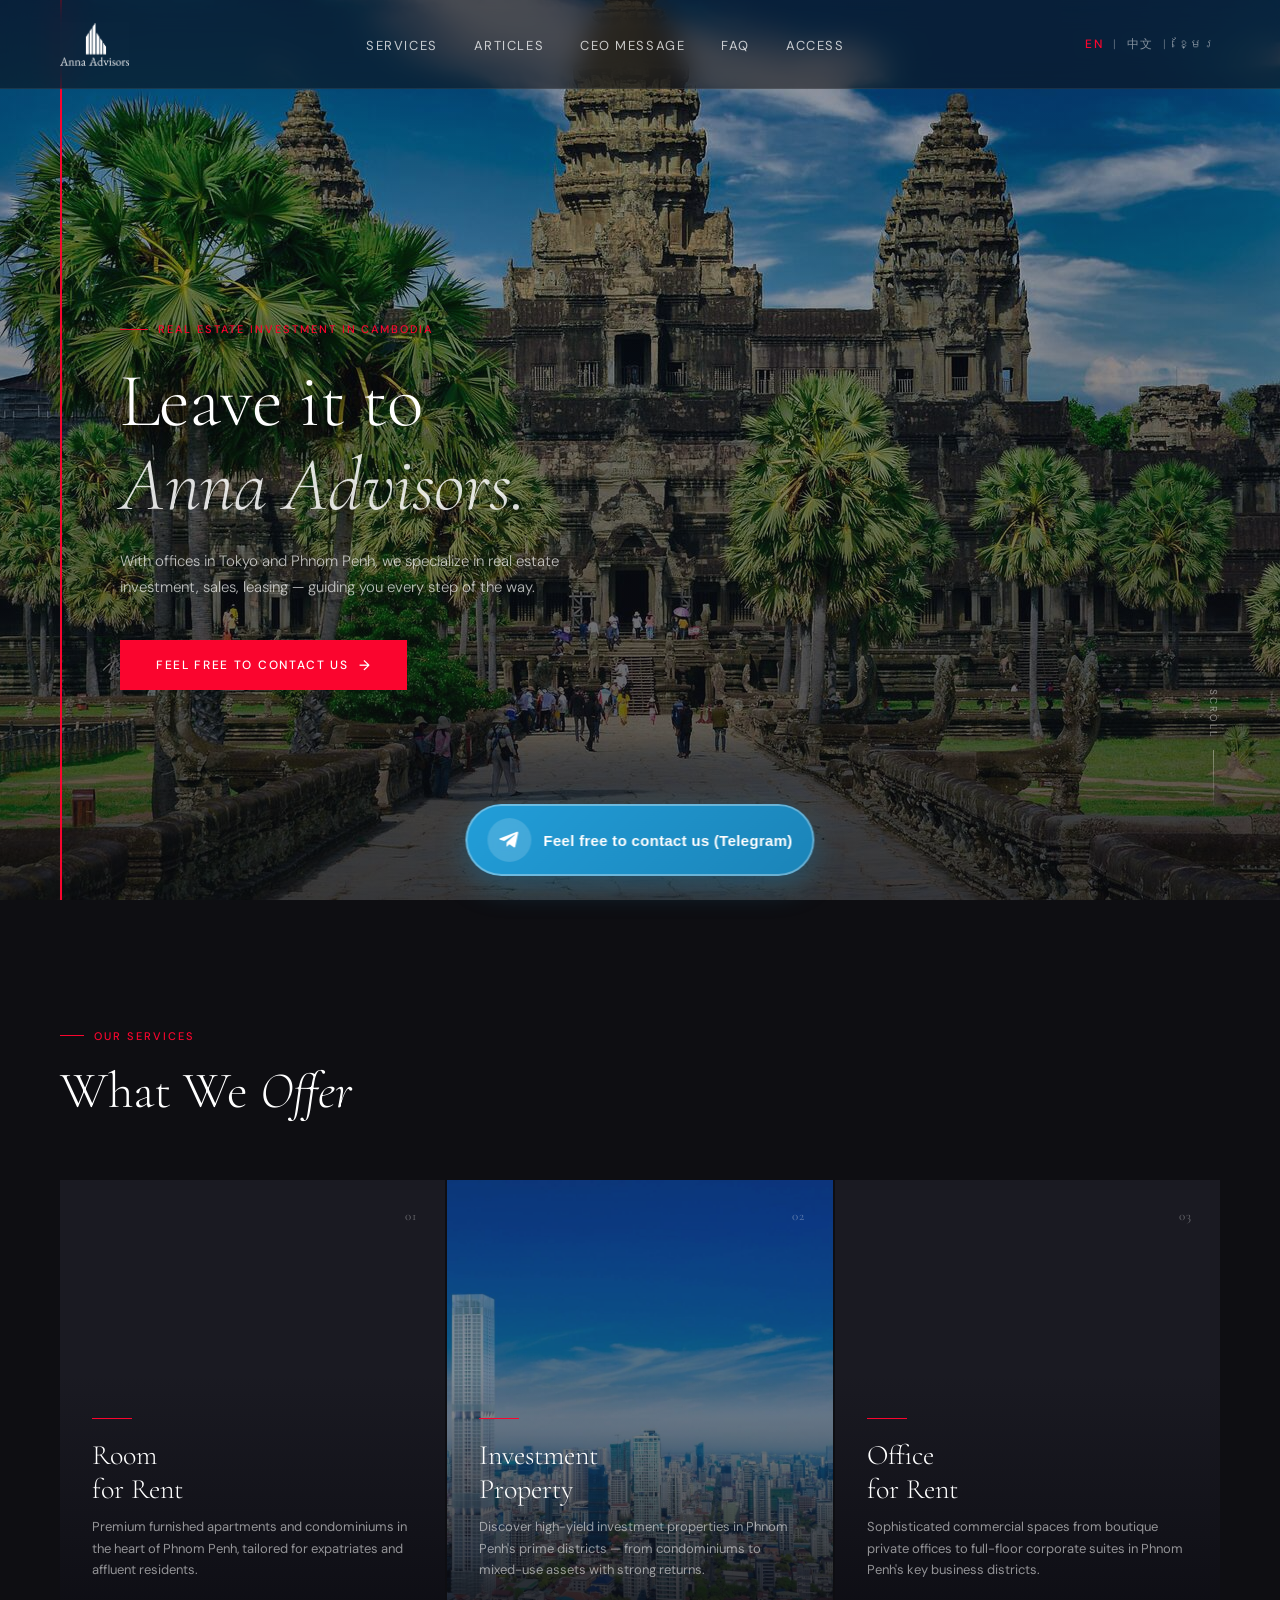
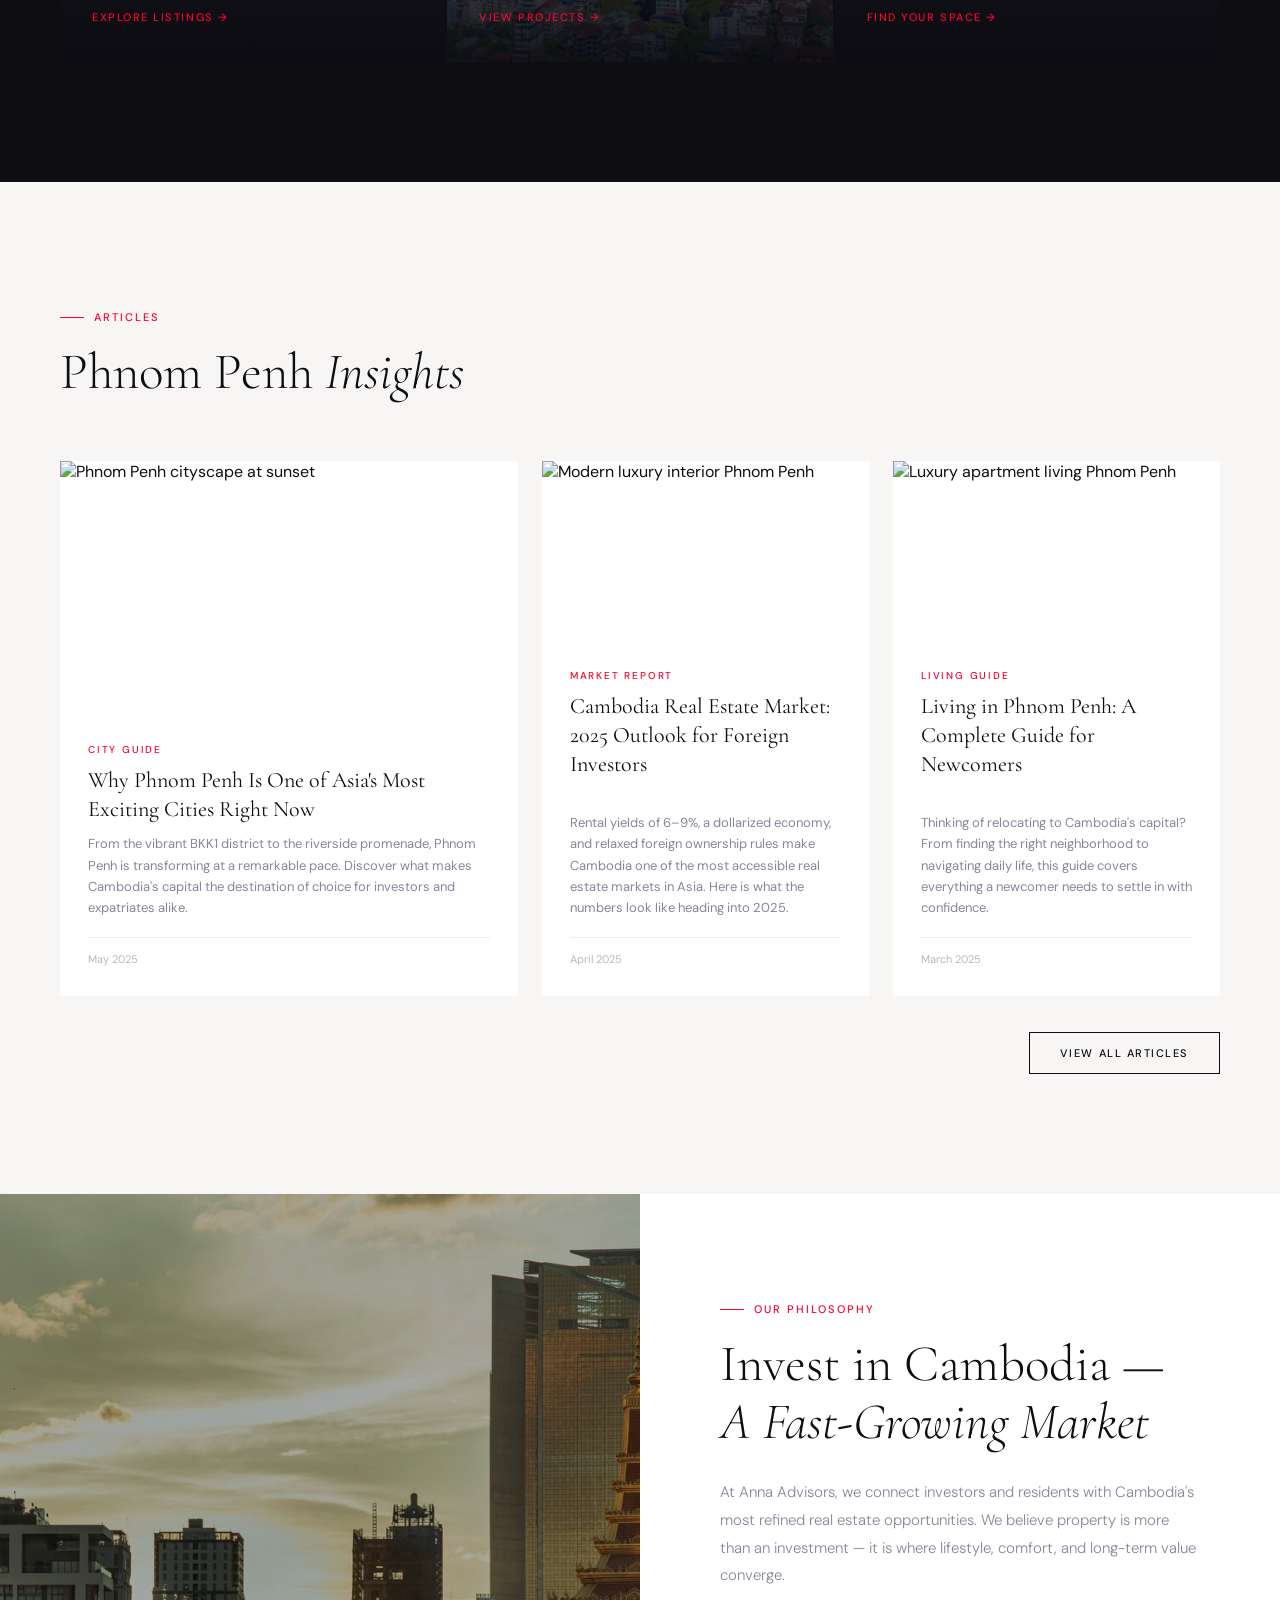
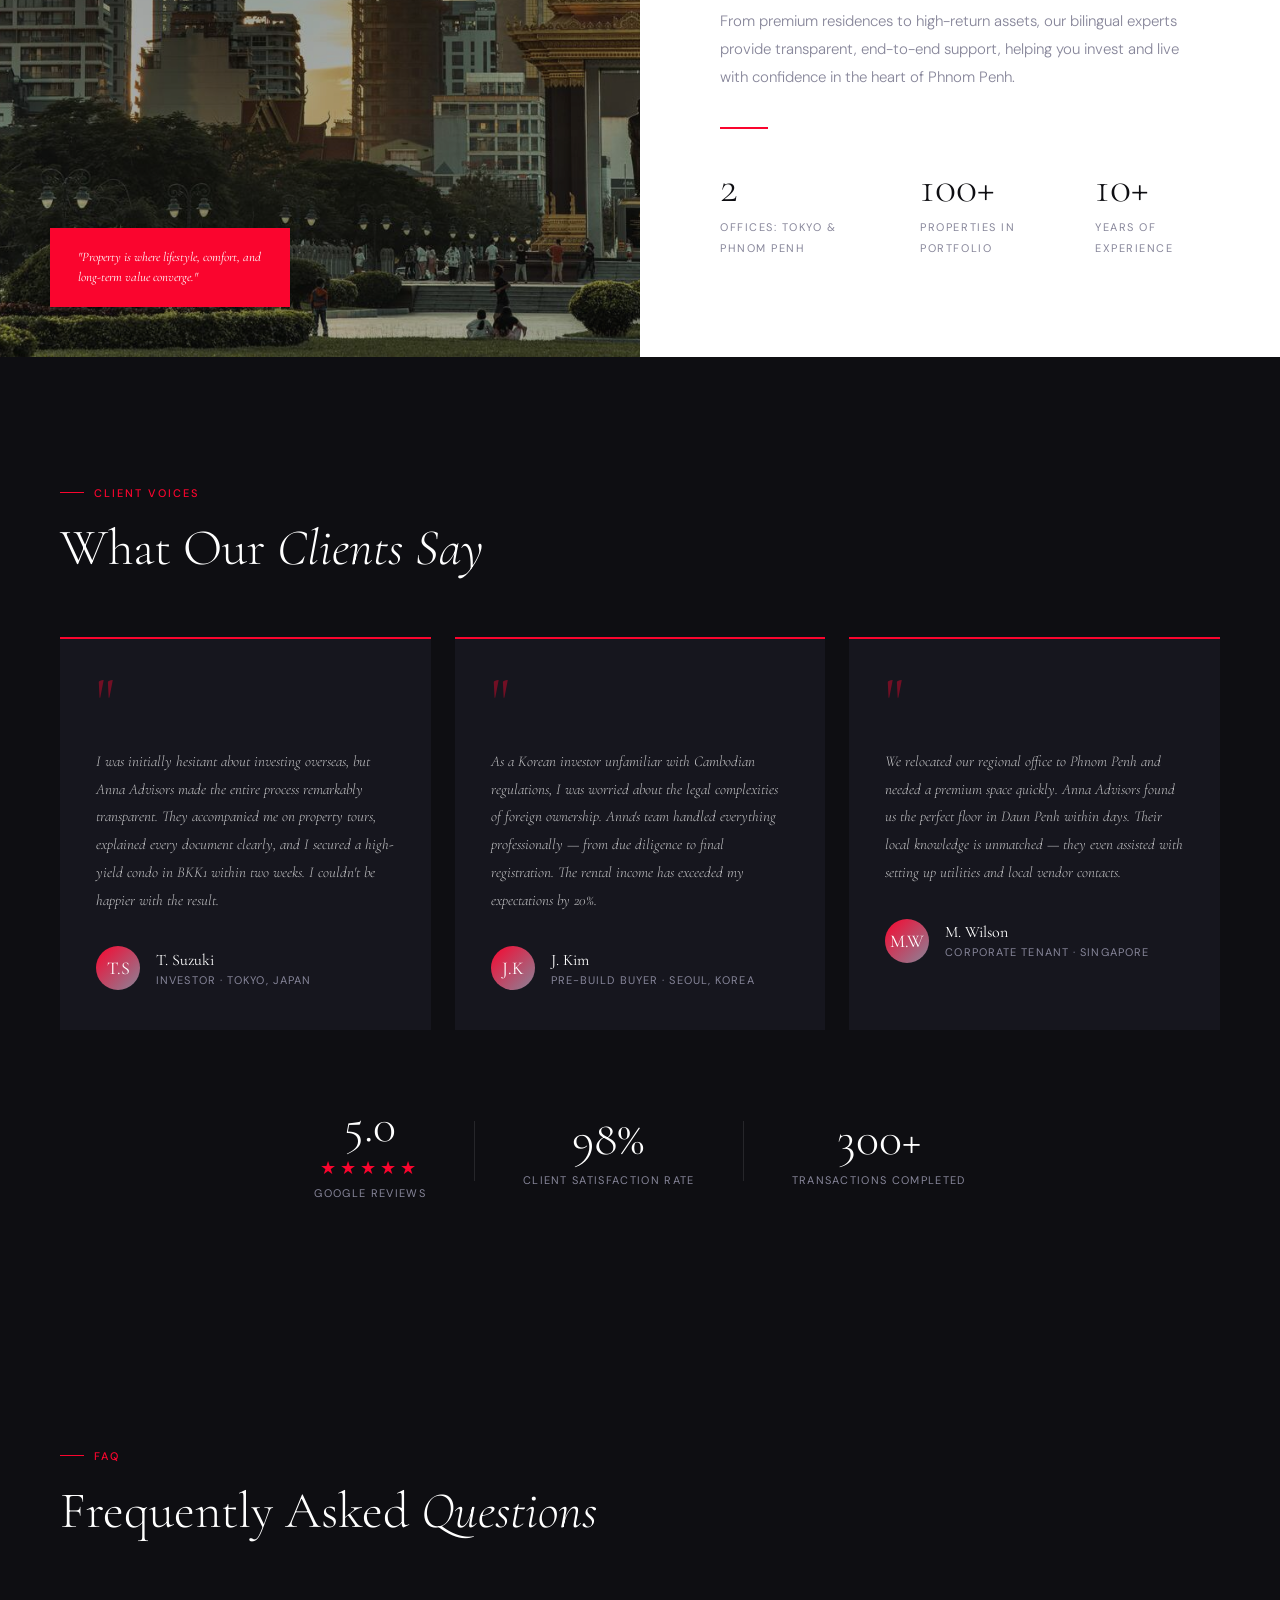
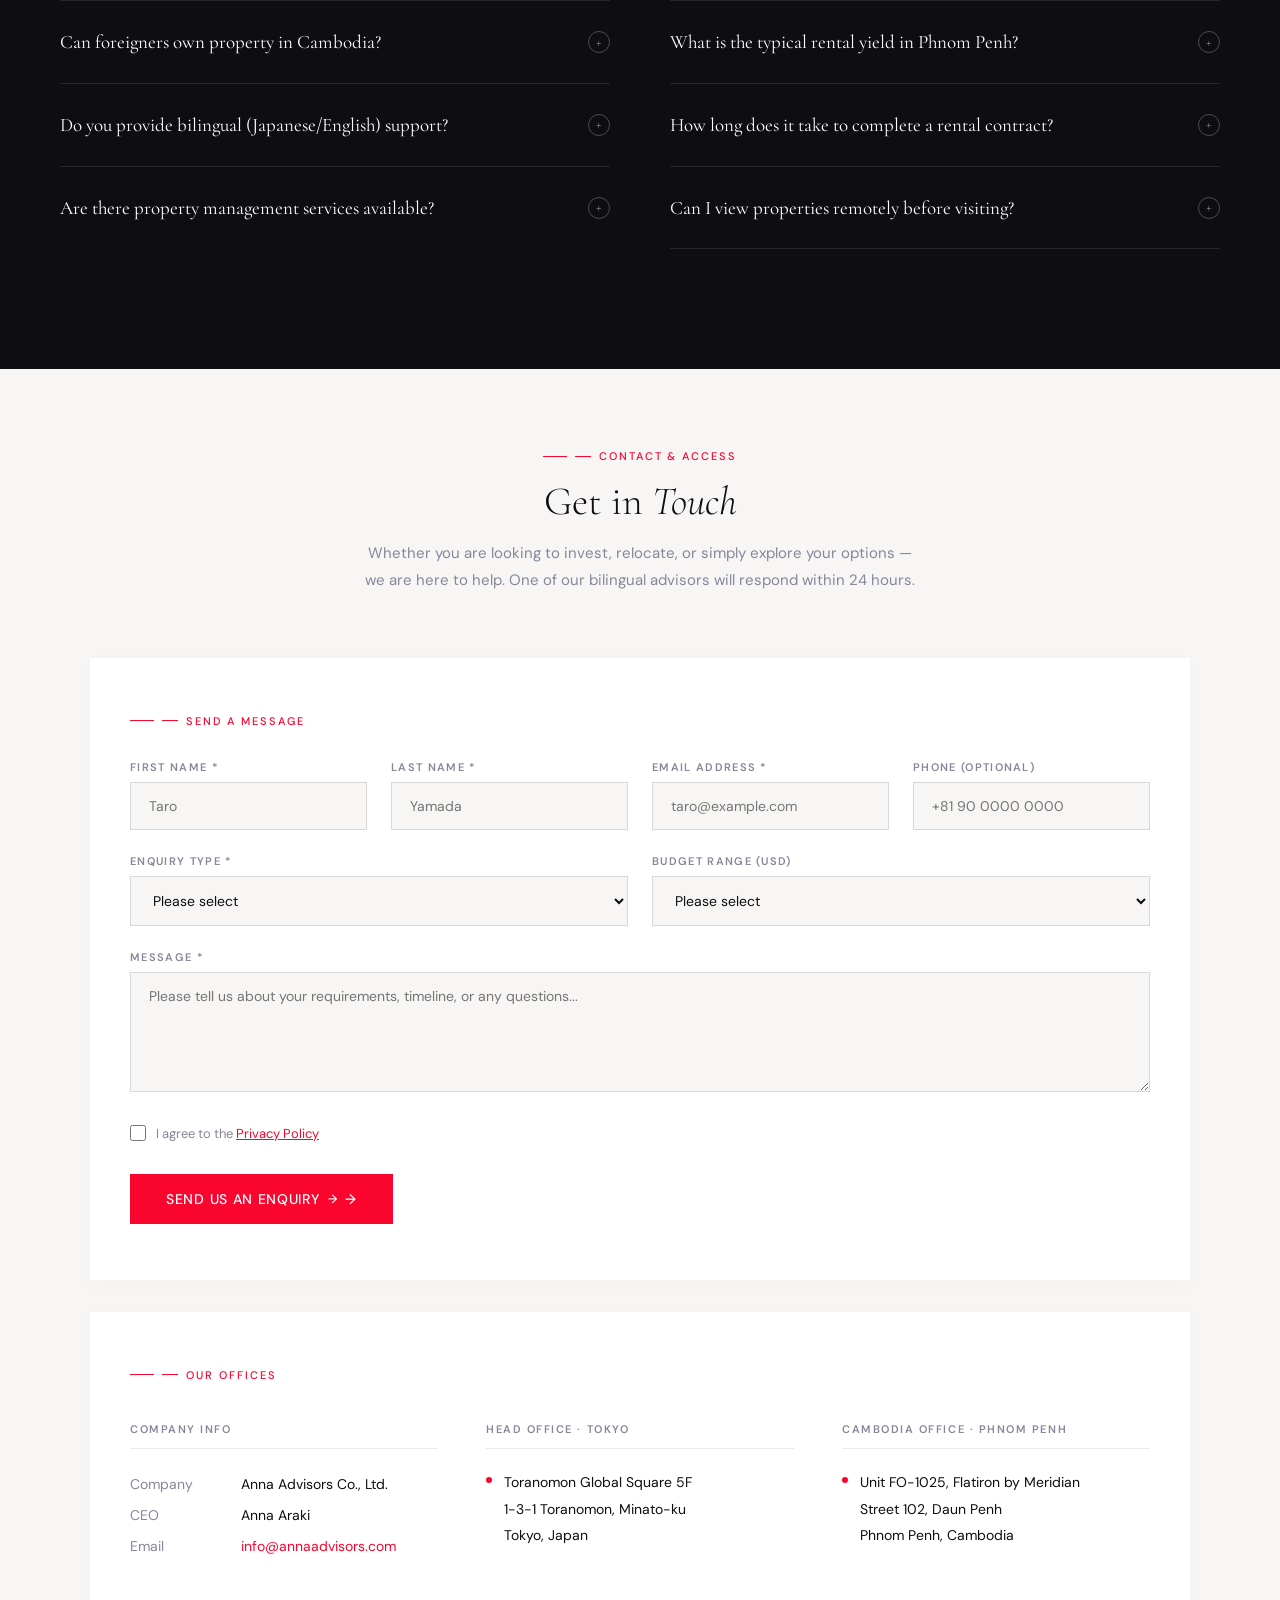
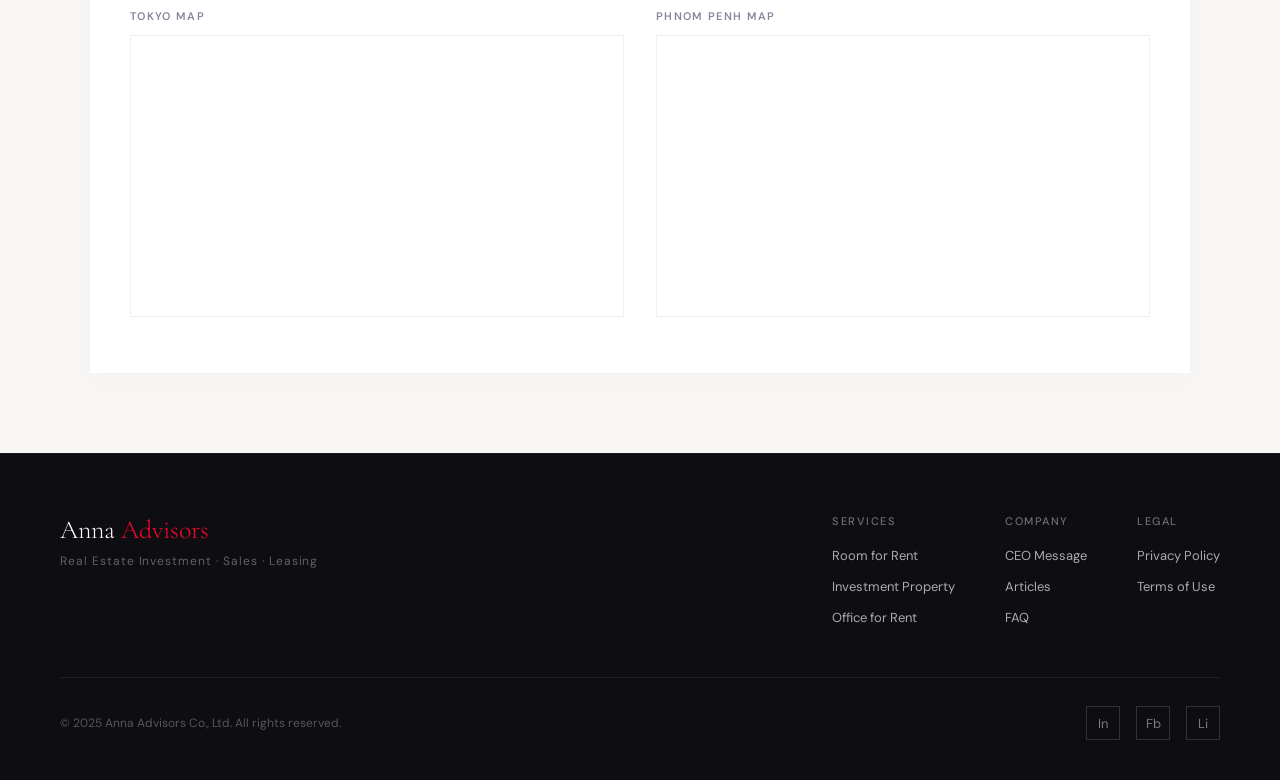
==== commit e5c818ae: "Update index.html" ====
--- a/index.html
+++ b/index.html
@@ -1,2402 +1,4183 @@
 <!DOCTYPE html>
 <html lang="en" id="html-root">
-<head>
-<meta charset="UTF-8">
-<meta name="viewport" content="width=device-width, initial-scale=1.0">
-<title>Anna Advisors | Real Estate Investment in Cambodia — Phnom Penh</title>
-<meta name="description" content="Anna Advisors — Real estate investment, sales and leasing in Phnom Penh, Cambodia. Bilingual experts with offices in Tokyo and Phnom Penh.">
-<meta name="keywords" content="Cambodia real estate, Phnom Penh property, investment property Cambodia, room for rent Phnom Penh, office for rent Cambodia, Anna Advisors">
-<meta name="robots" content="index, follow">
-<meta name="author" content="Anna Advisors Co., Ltd.">
-<meta property="og:type" content="website">
-<meta property="og:url" content="https://isseis-maker.github.io/annaadvisors/">
-<meta property="og:title" content="Anna Advisors | Real Estate Investment in Cambodia">
-<meta property="og:description" content="With offices in Tokyo and Phnom Penh, Anna Advisors specializes in real estate investment, sales, and leasing in Cambodia.">
-<meta property="og:image" content="https://isseis-maker.github.io/annaadvisors/og-image.jpg">
-<meta property="og:locale" content="en_US">
-<meta property="og:locale:alternate" content="ja_JP">
-<meta property="og:locale:alternate" content="km_KH">
-<meta name="twitter:card" content="summary_large_image">
-<meta name="twitter:title" content="Anna Advisors | Real Estate Investment in Cambodia">
-<meta name="twitter:description" content="Premium real estate investment, sales and leasing in Phnom Penh. Bilingual experts in Tokyo & Phnom Penh.">
-<meta name="twitter:image" content="https://isseis-maker.github.io/annaadvisors/og-image.jpg">
-<link rel="canonical" href="https://isseis-maker.github.io/annaadvisors/">
-<link rel="preconnect" href="https://fonts.googleapis.com">
-<link href="https://fonts.googleapis.com/css2?family=Hanuman:wght@300;400;700&display=swap" rel="stylesheet">
-
-<link href="https://fonts.googleapis.com/css2?family=Cormorant+Garamond:ital,wght@0,300;0,400;0,600;1,300;1,400&family=DM+Sans:wght@300;400;500&display=swap" rel="stylesheet">
-<style>
-  *, *::before, *::after { box-sizing: border-box; margin: 0; padding: 0; }
-
-  :root {
-    --red: #fa052e;
-    --gray: #87869a;
-    --white: #ffffff;
-    --dark: #0e0e12;
-    --dark2: #1a1a22;
-    --light-bg: #f7f6f4;
-    --serif: 'Cormorant Garamond', Georgia, serif;
-    --sans: 'DM Sans', sans-serif;
-  }
-
-  html { scroll-behavior: smooth; }
-
-  body {
-    font-family: var(--sans);
-    background: var(--white);
-    color: var(--dark);
-    overflow-x: hidden;
-  }
-
-  /* ── NAV ── */
-  nav {
-    position: fixed; top: 0; left: 0; width: 100%; z-index: 100;
-    display: flex; align-items: center; justify-content: space-between;
-    padding: 22px 60px;
-    background: rgba(14,14,18,0.55);
-    backdrop-filter: blur(14px);
-    border-bottom: 1px solid rgba(255,255,255,0.08);
-  }
-  .nav-logo {
-    font-family: var(--serif);
-    font-size: 22px;
-    font-weight: 600;
-    color: var(--white);
-    letter-spacing: 0.04em;
-    text-decoration: none;
-  }
-  .nav-logo span { color: var(--red); }
-  .nav-links { display: flex; gap: 36px; list-style: none; }
-  .nav-links a {
-    font-family: var(--sans);
-    font-size: 13px;
-    font-weight: 400;
-    letter-spacing: 0.12em;
-    text-transform: uppercase;
-    color: rgba(255,255,255,0.75);
-    text-decoration: none;
-    transition: color 0.2s;
-  }
-  .nav-links a:hover { color: var(--white); }
-  .nav-lang {
-    font-size: 12px;
-    letter-spacing: 0.1em;
-    color: rgba(255,255,255,0.5);
-    font-family: var(--sans);
-    cursor: pointer;
-  }
-  .nav-lang span { color: var(--red); }
-
-  /* ── HERO ── */
-  .hero {
-    position: relative;
-    height: 100vh;
-    min-height: 700px;
-    display: flex;
-    align-items: flex-end;
-    overflow: hidden;
-  }
-  .hero-bg {
-    position: absolute; inset: 0;
-    background:
-      linear-gradient(to bottom, rgba(10,10,16,0.3) 0%, rgba(10,10,16,0.7) 100%),
-      url('[data-uri]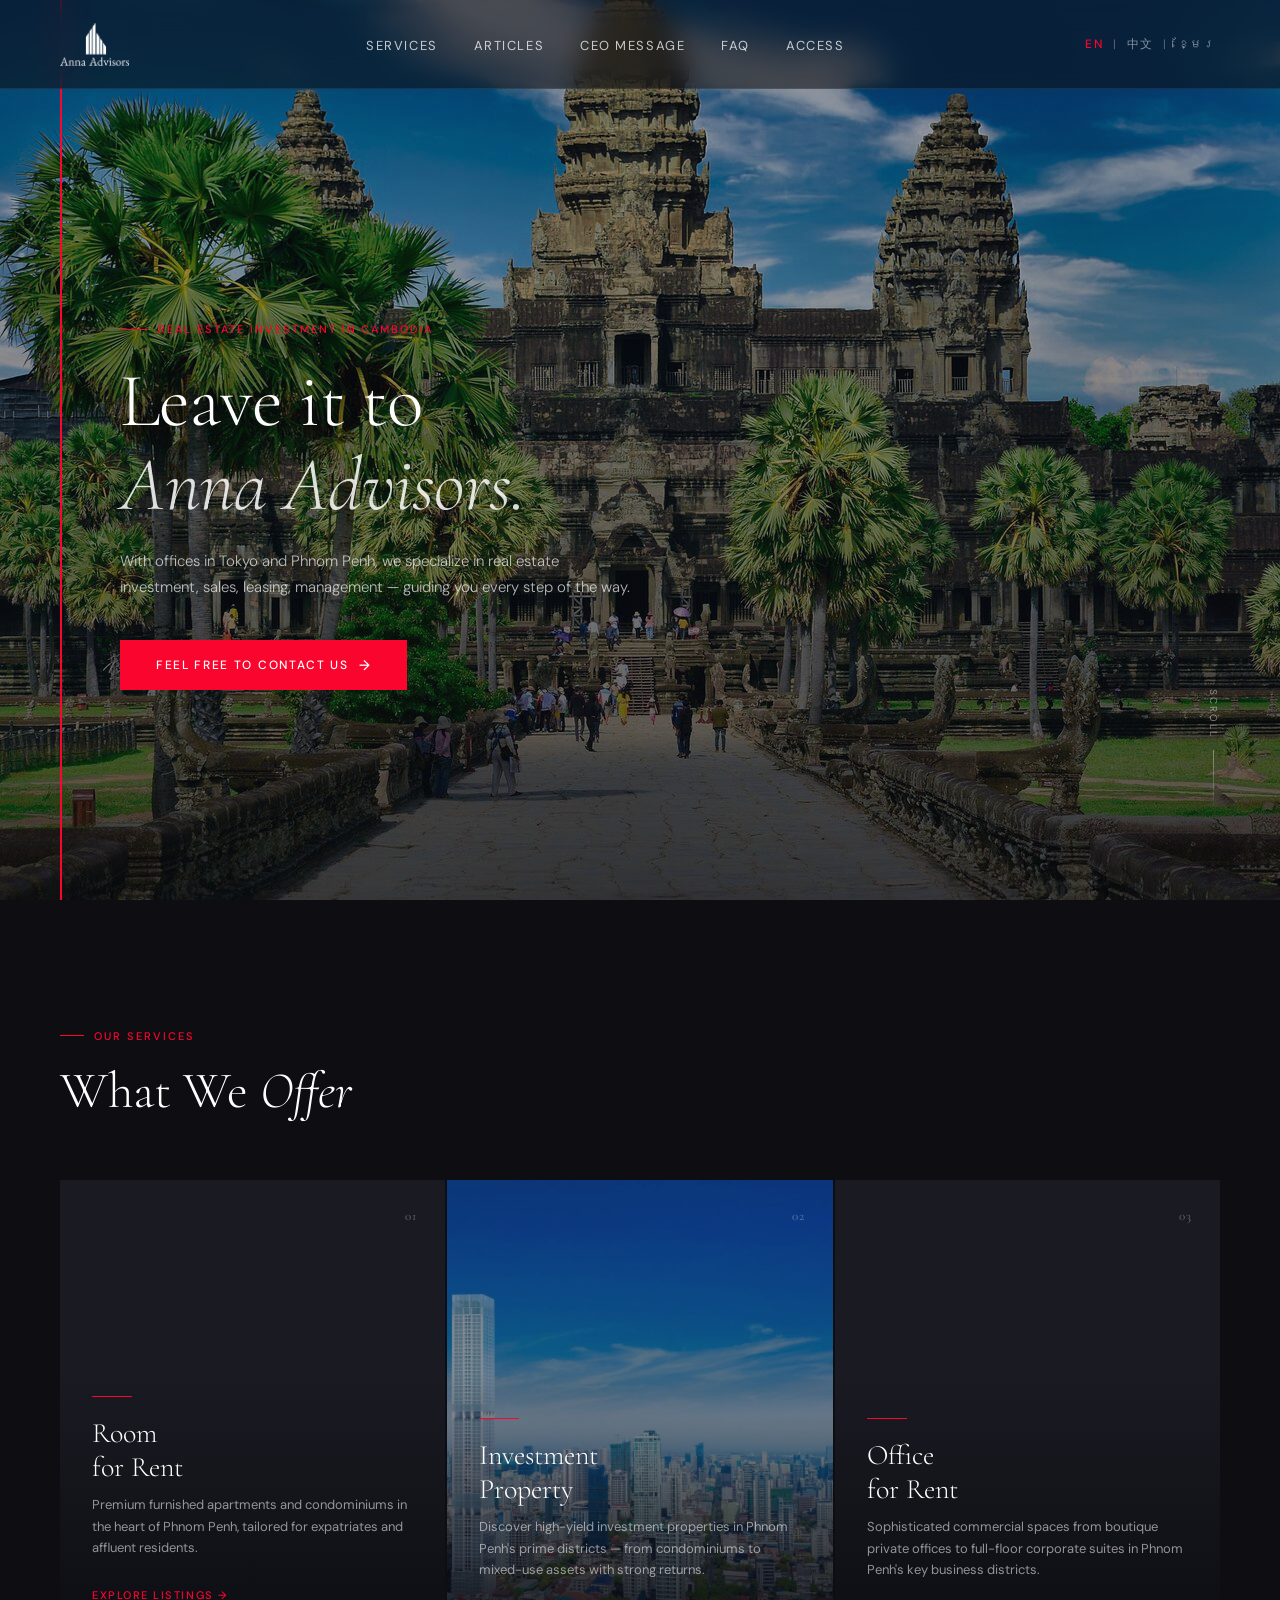
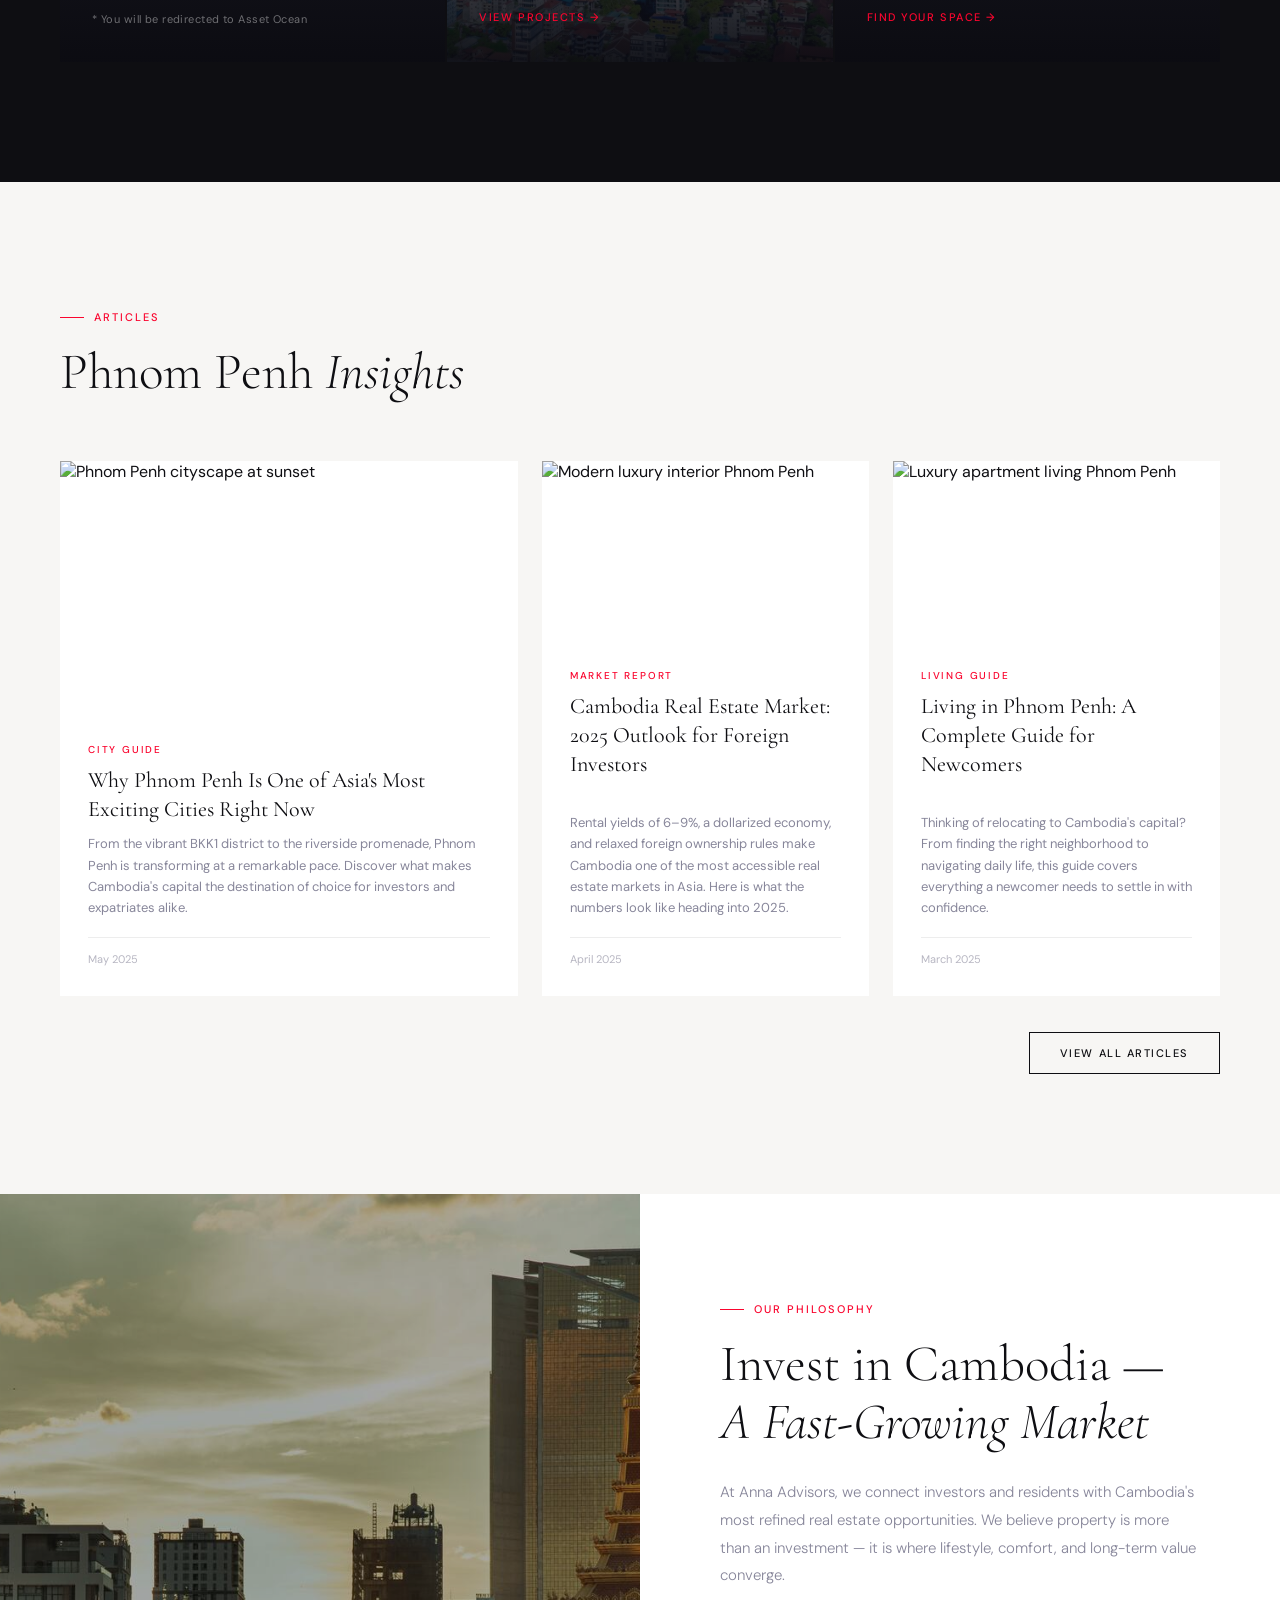
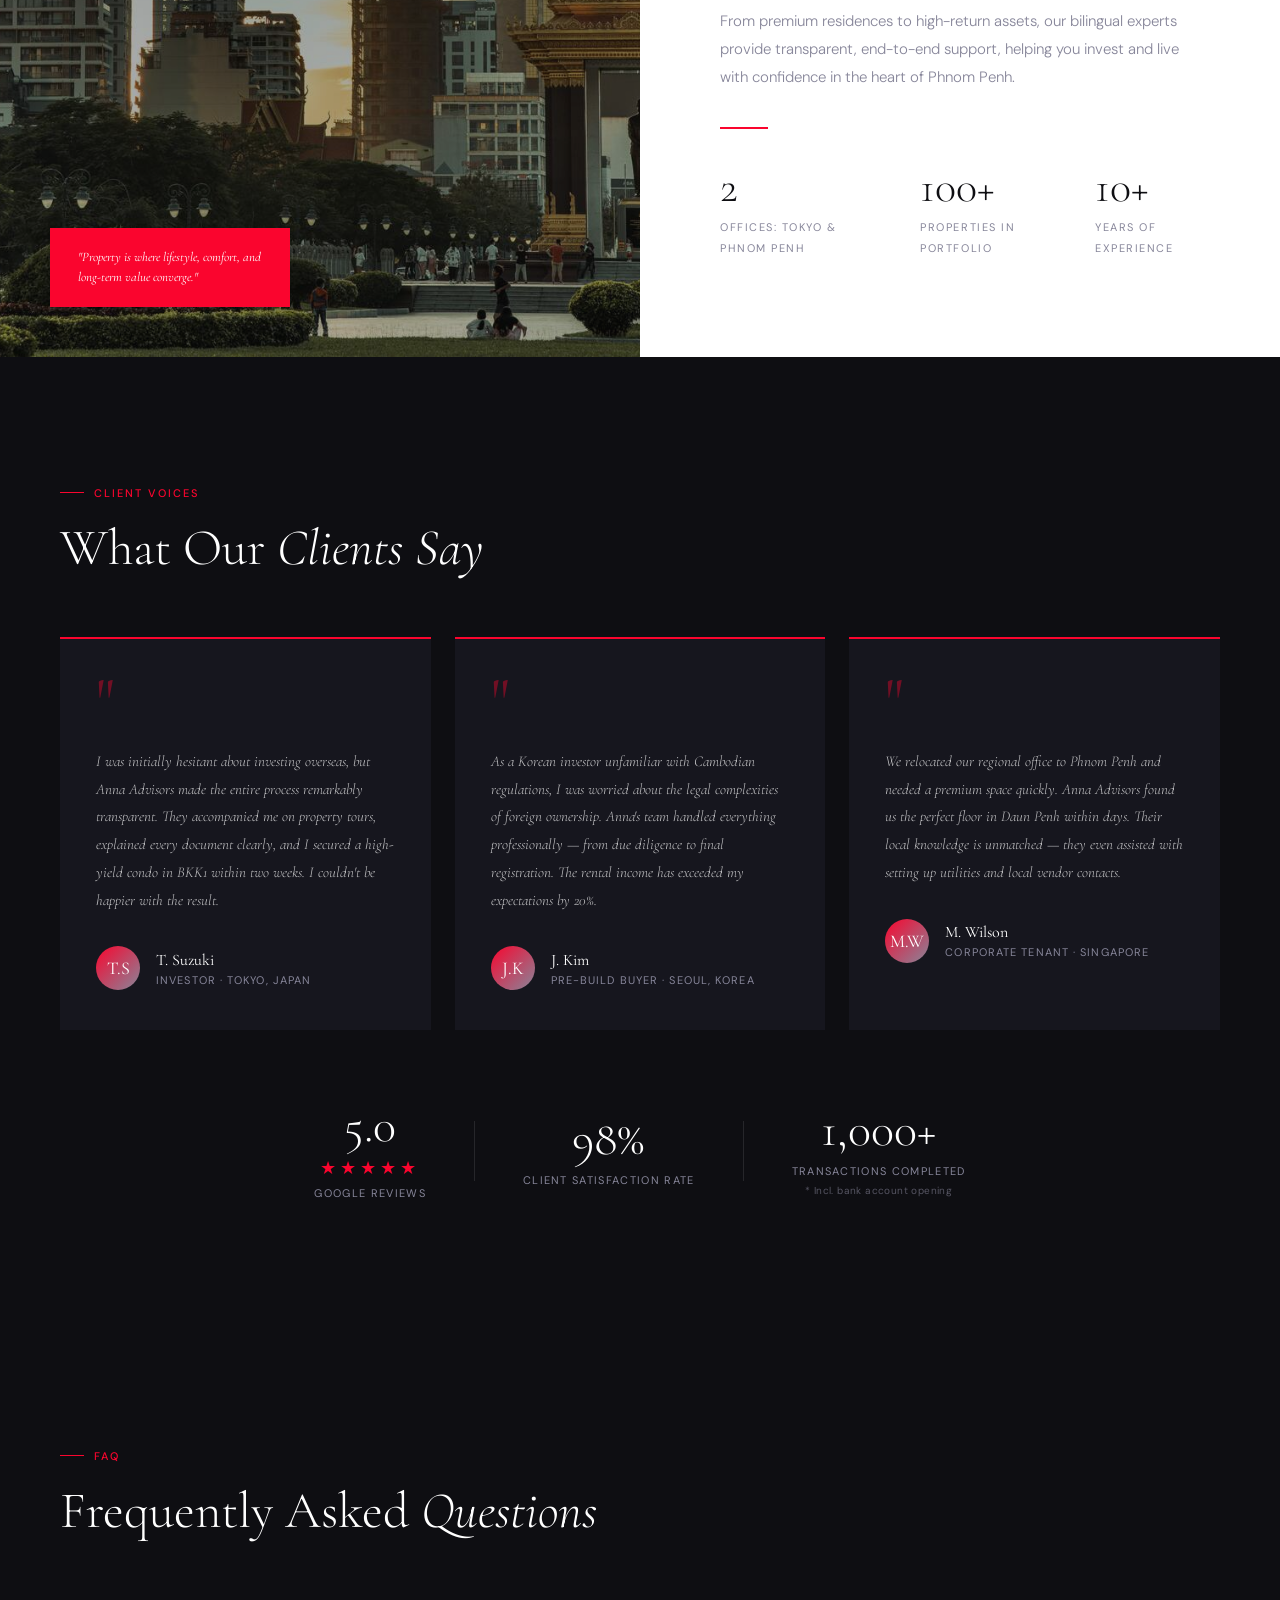
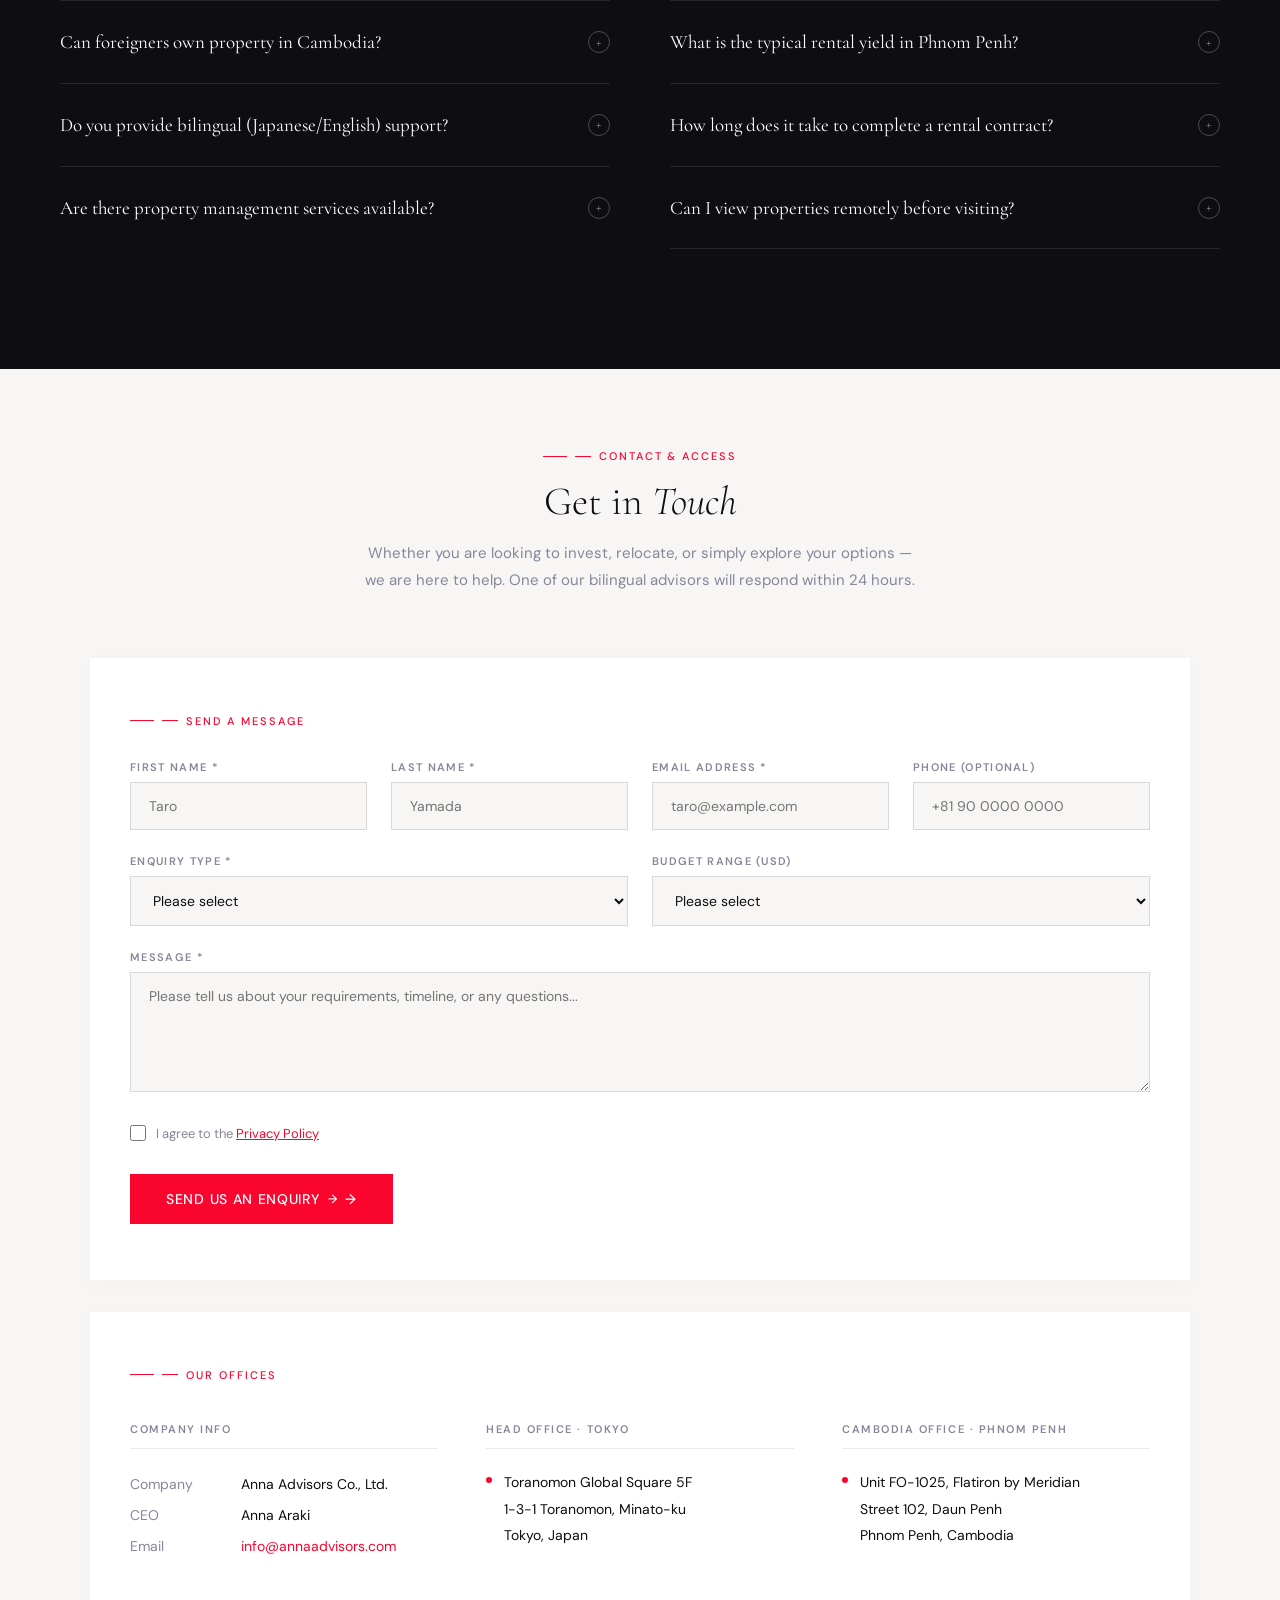
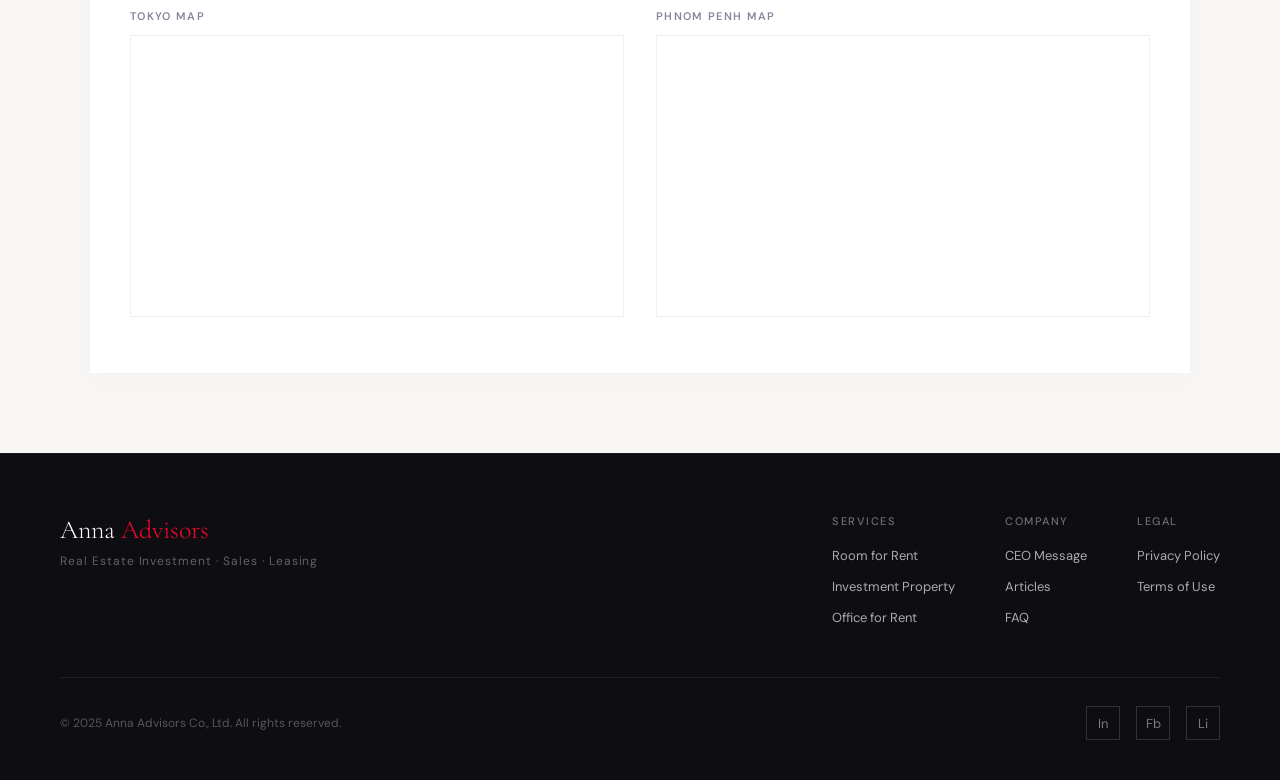
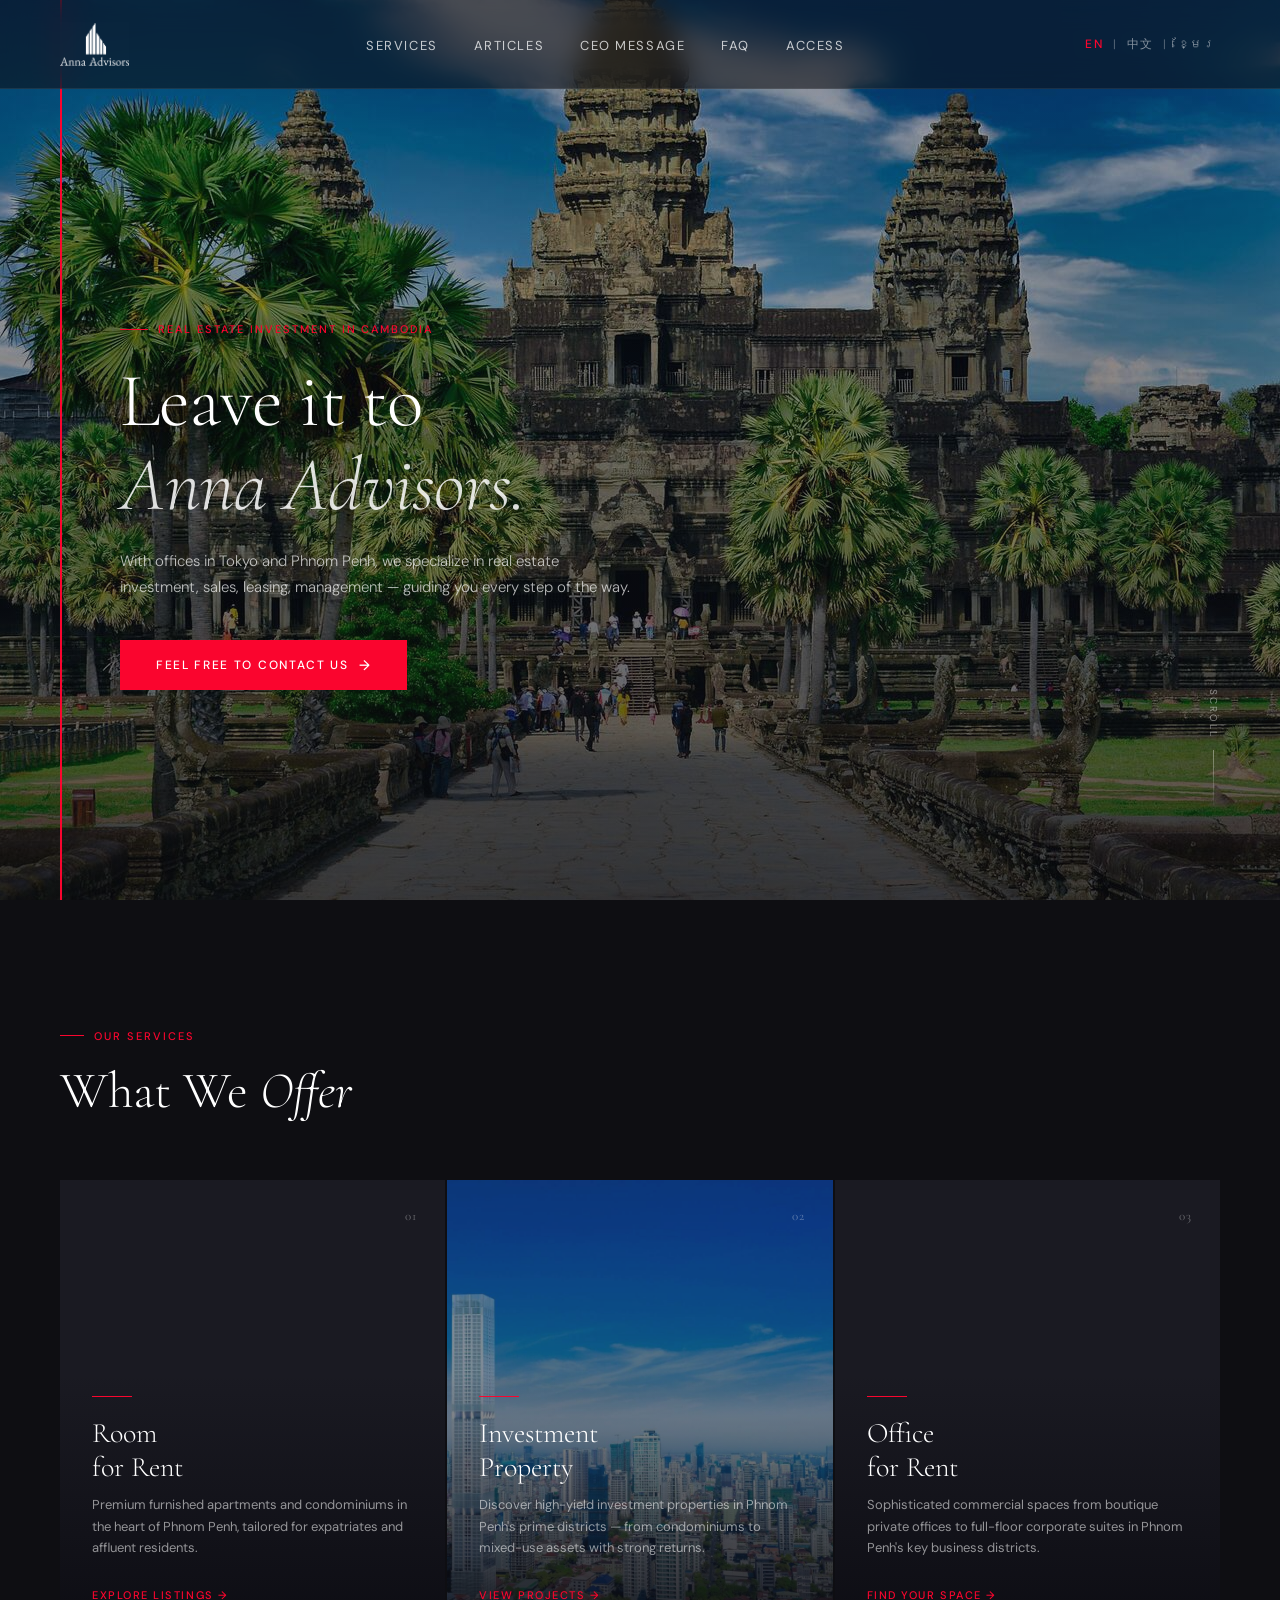
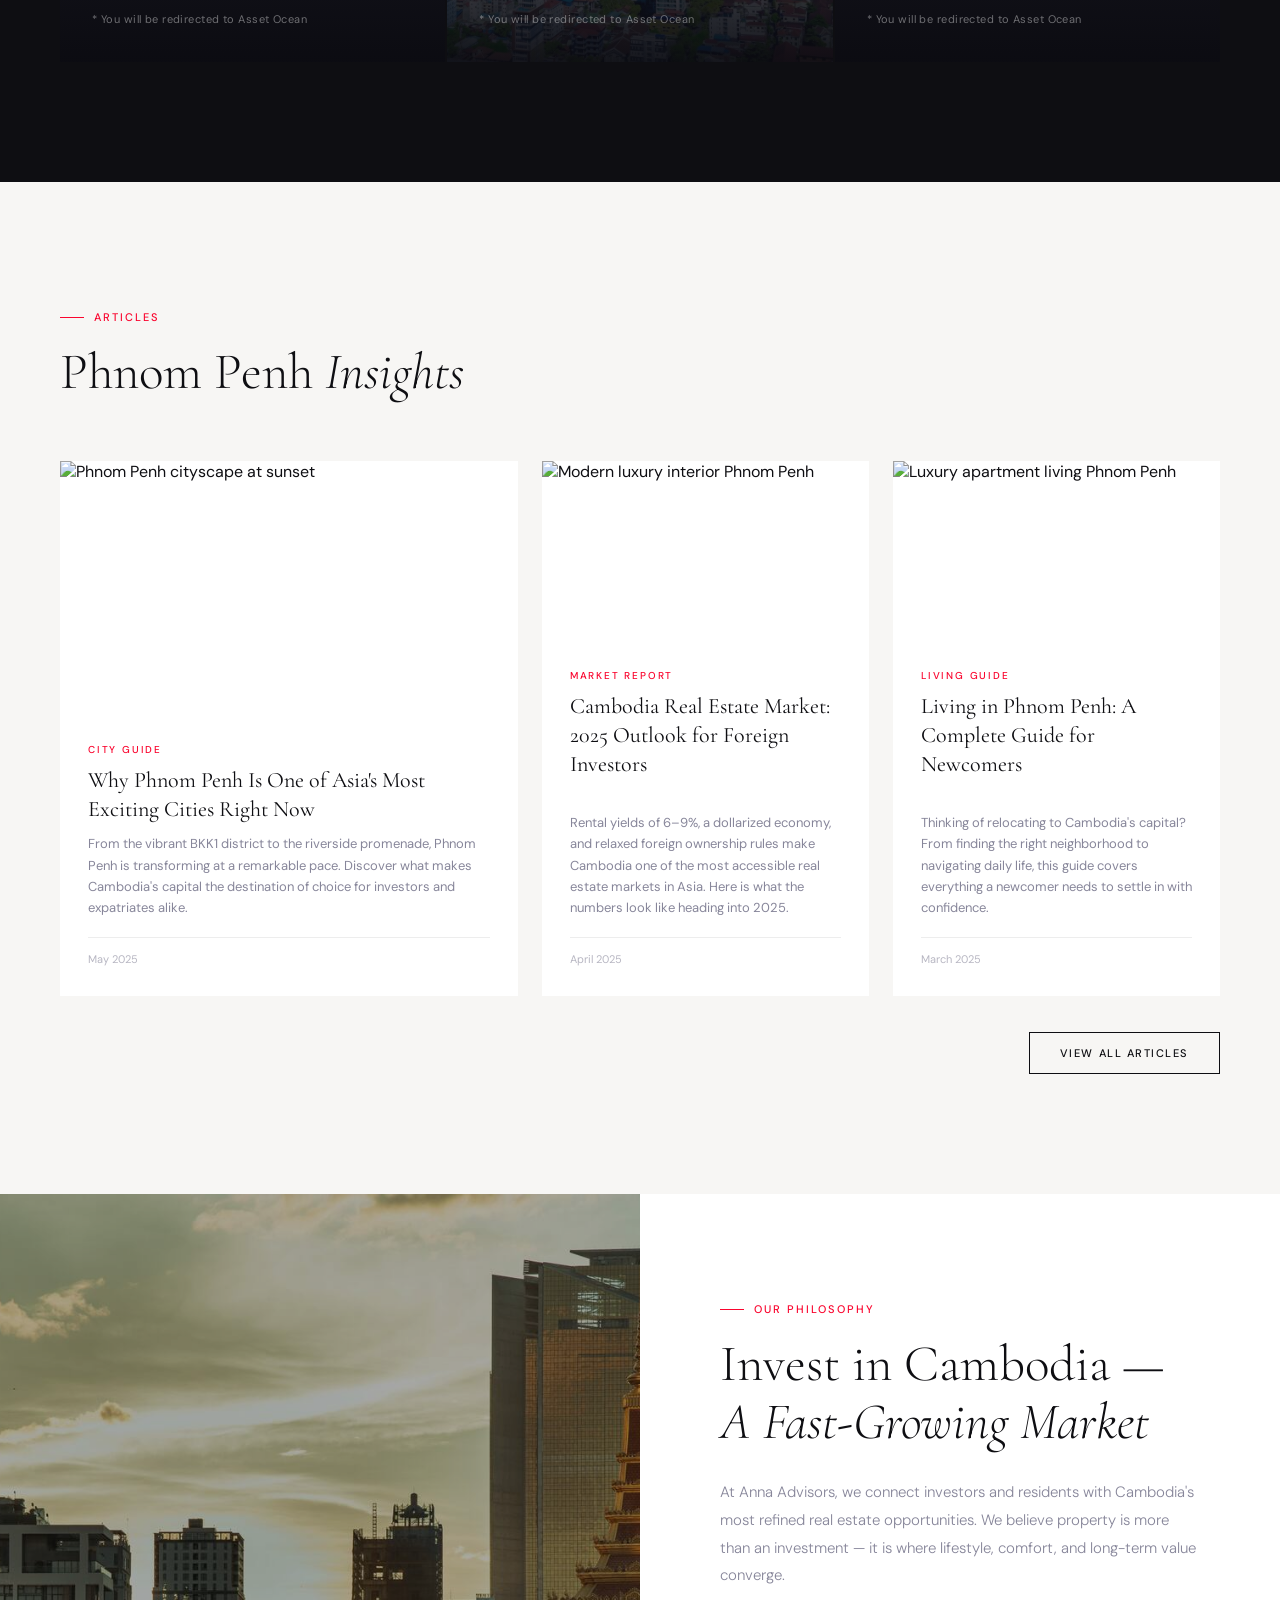
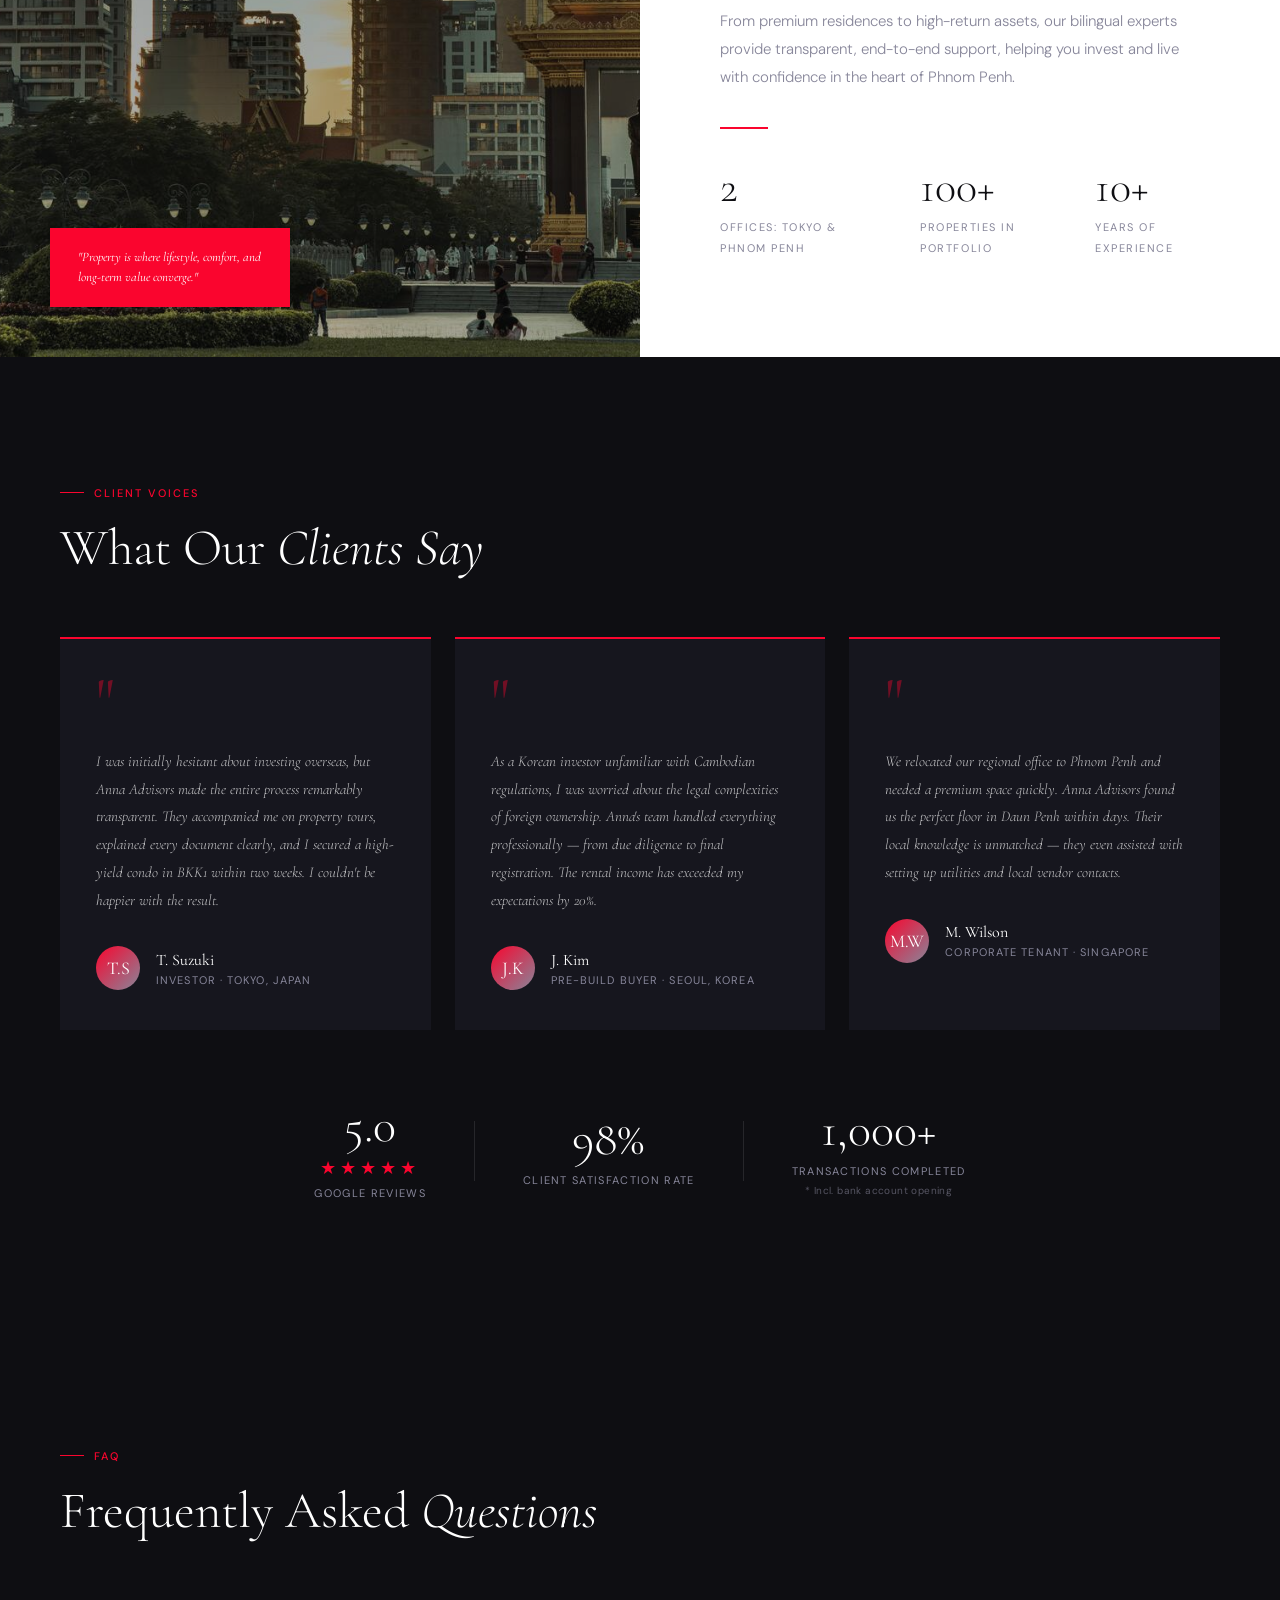
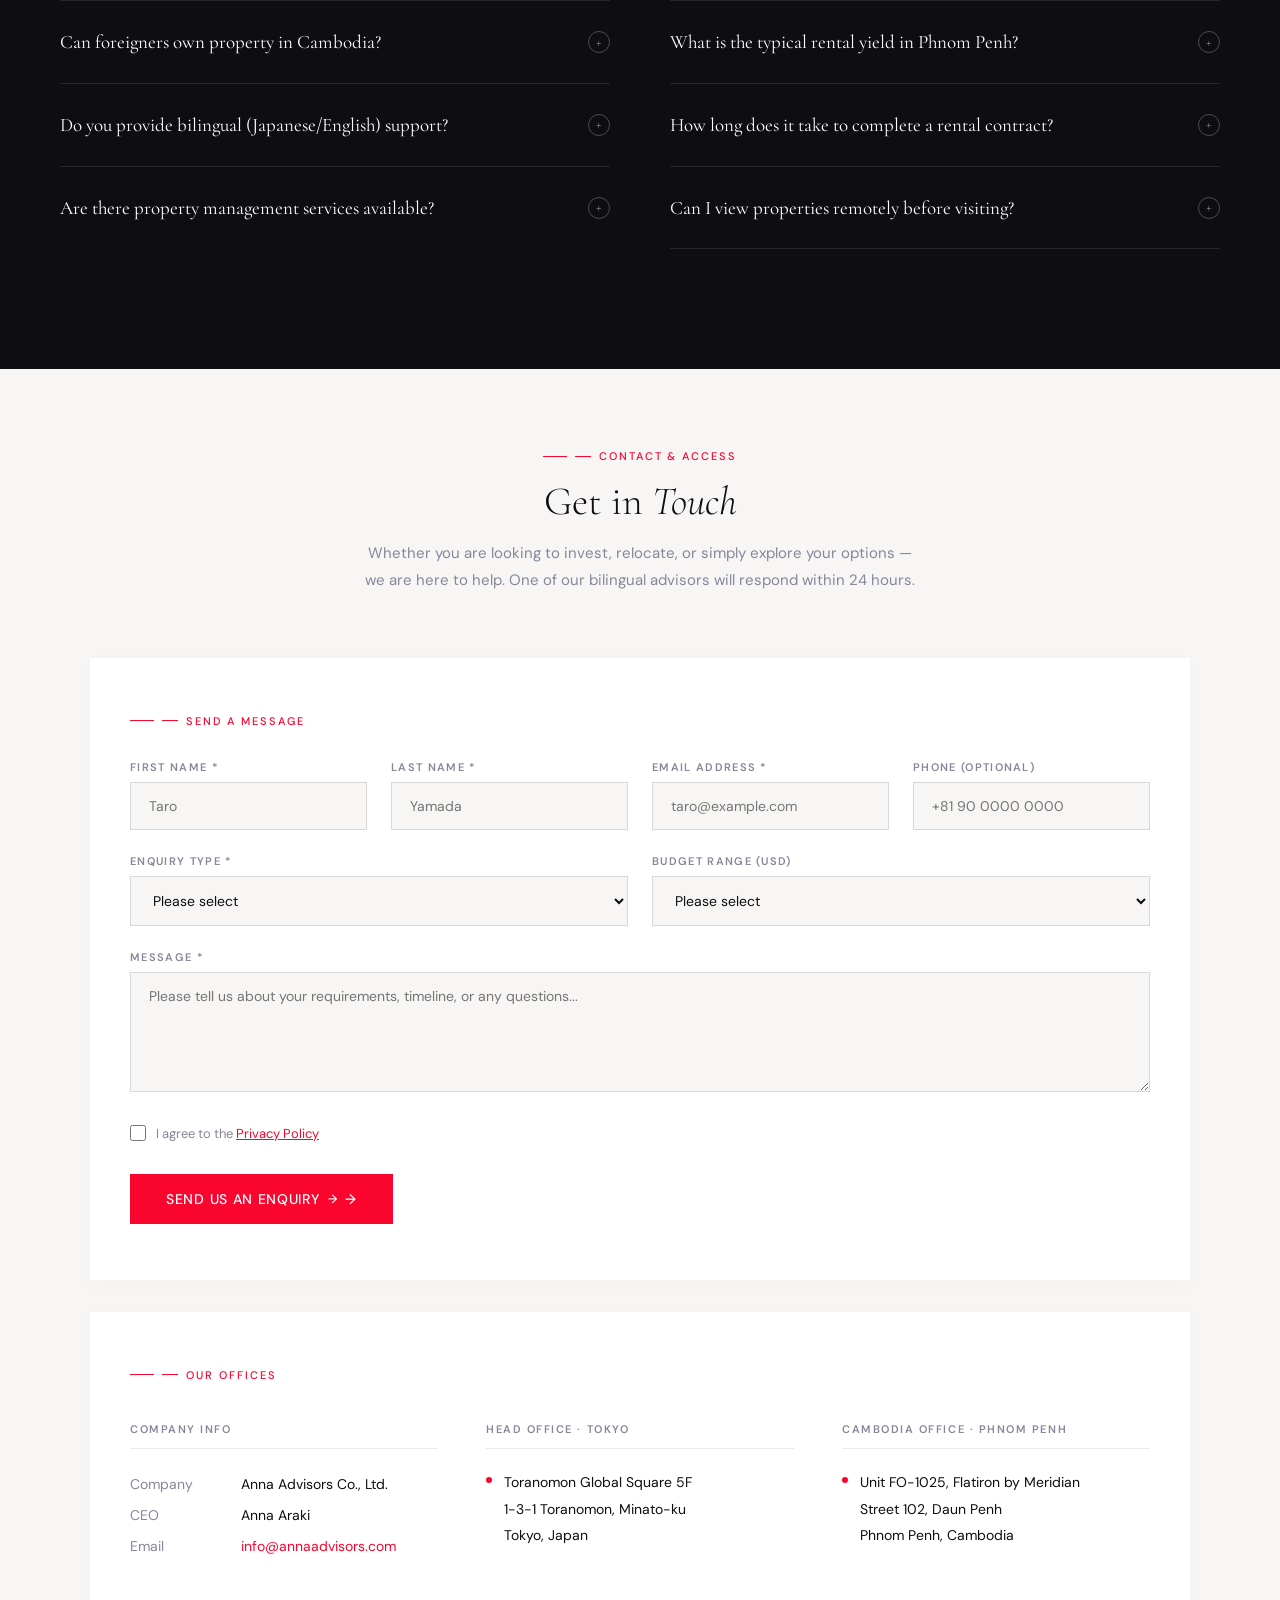
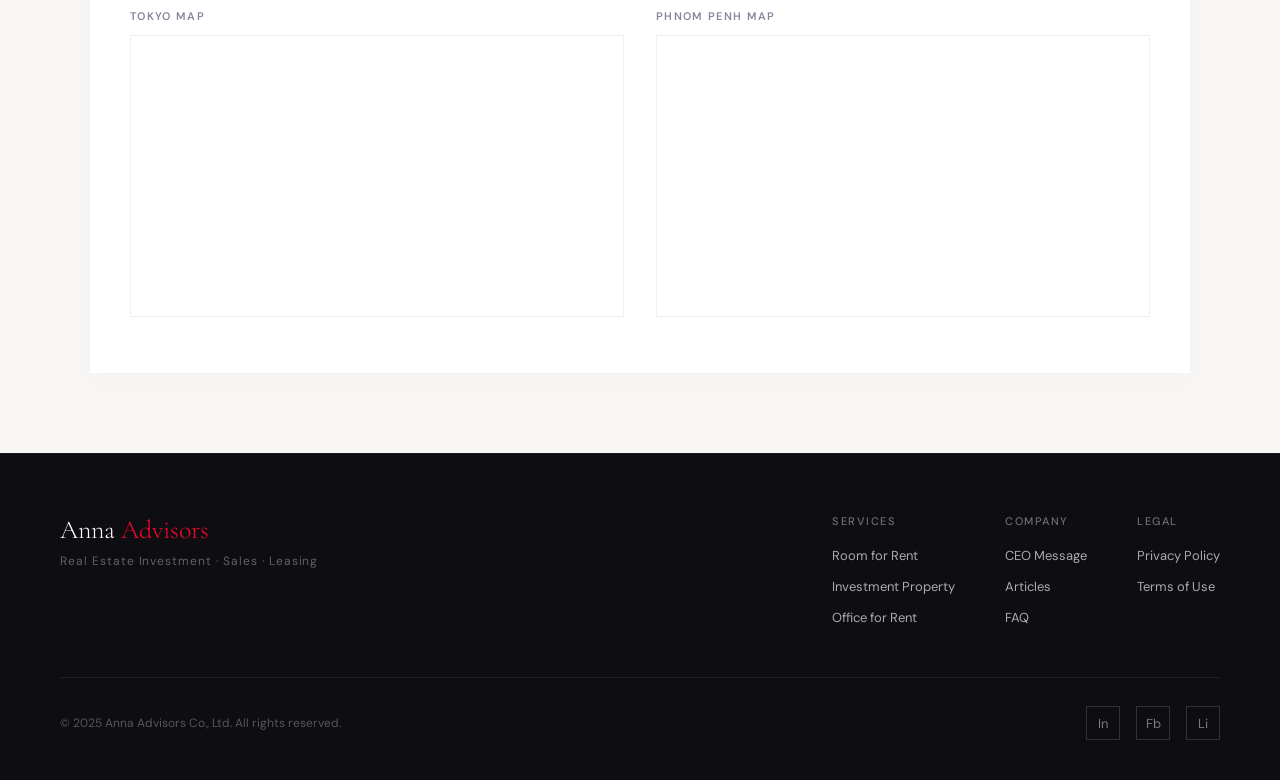
